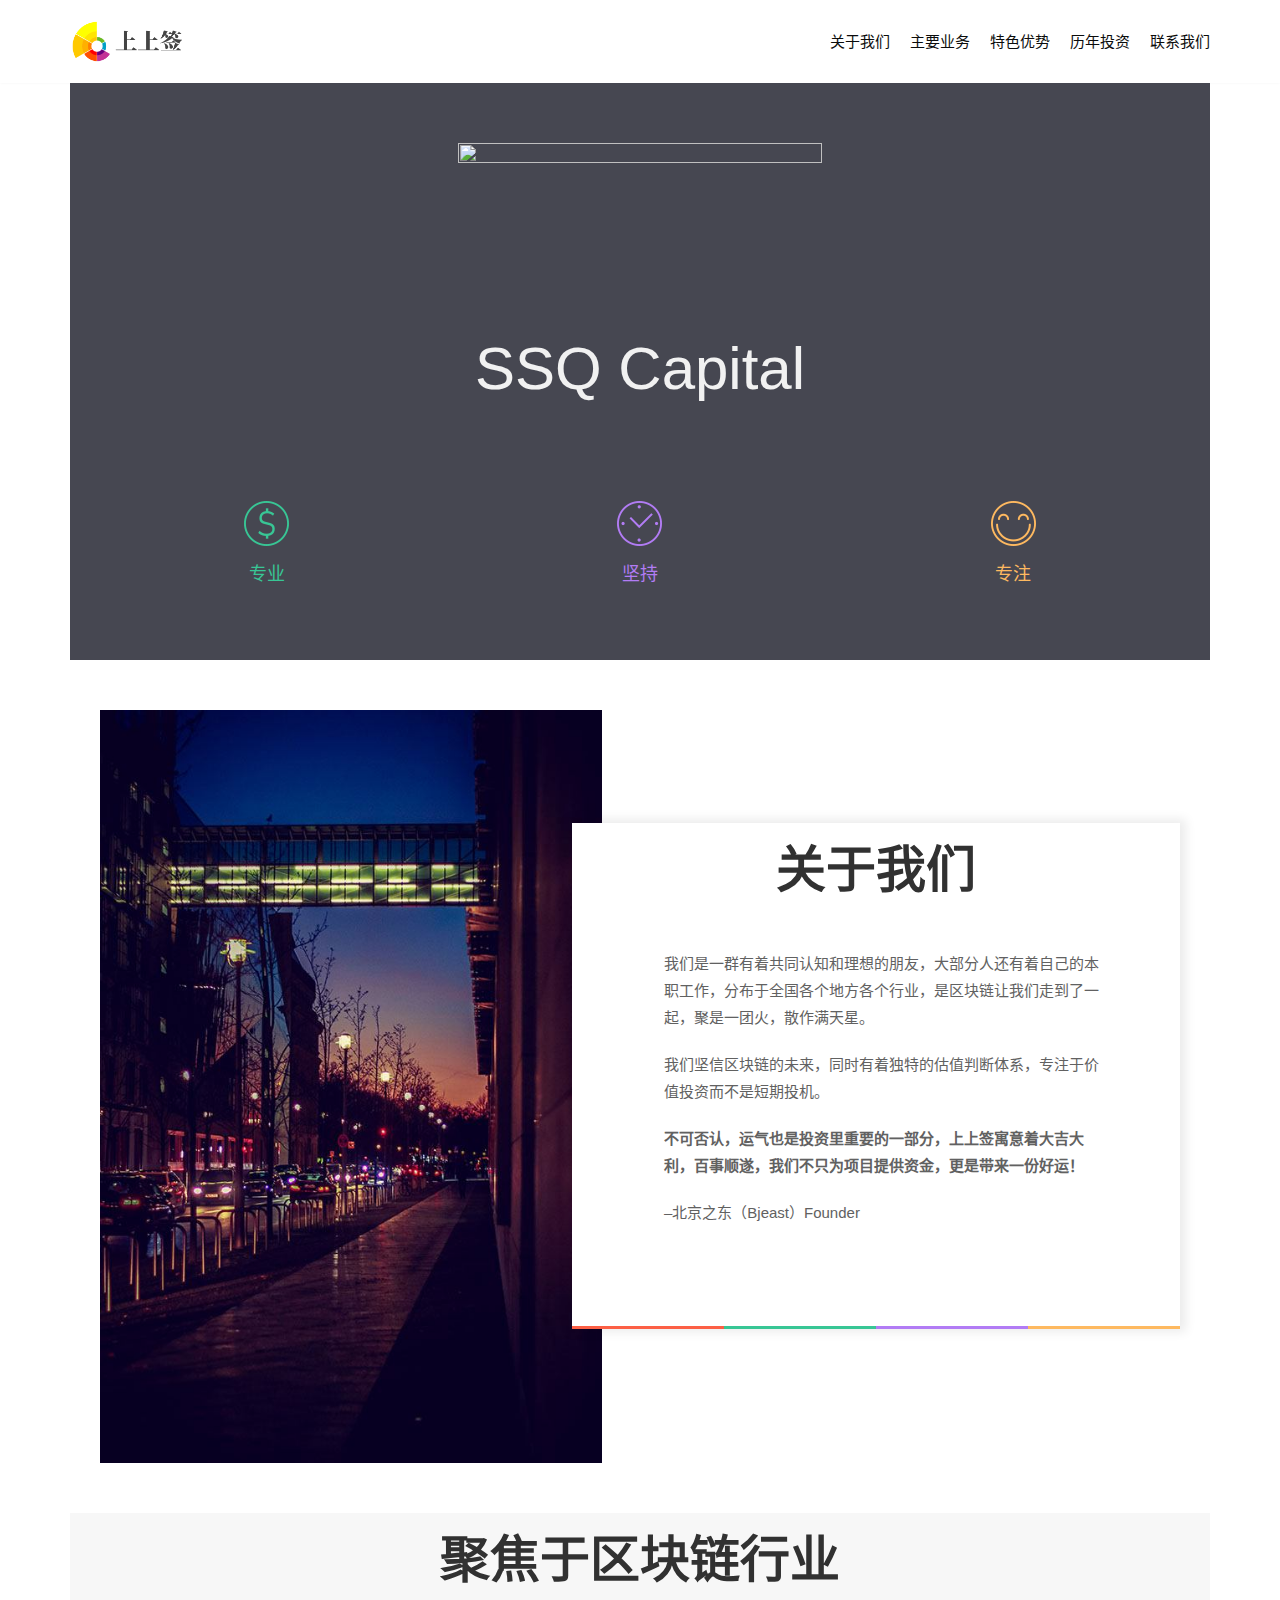
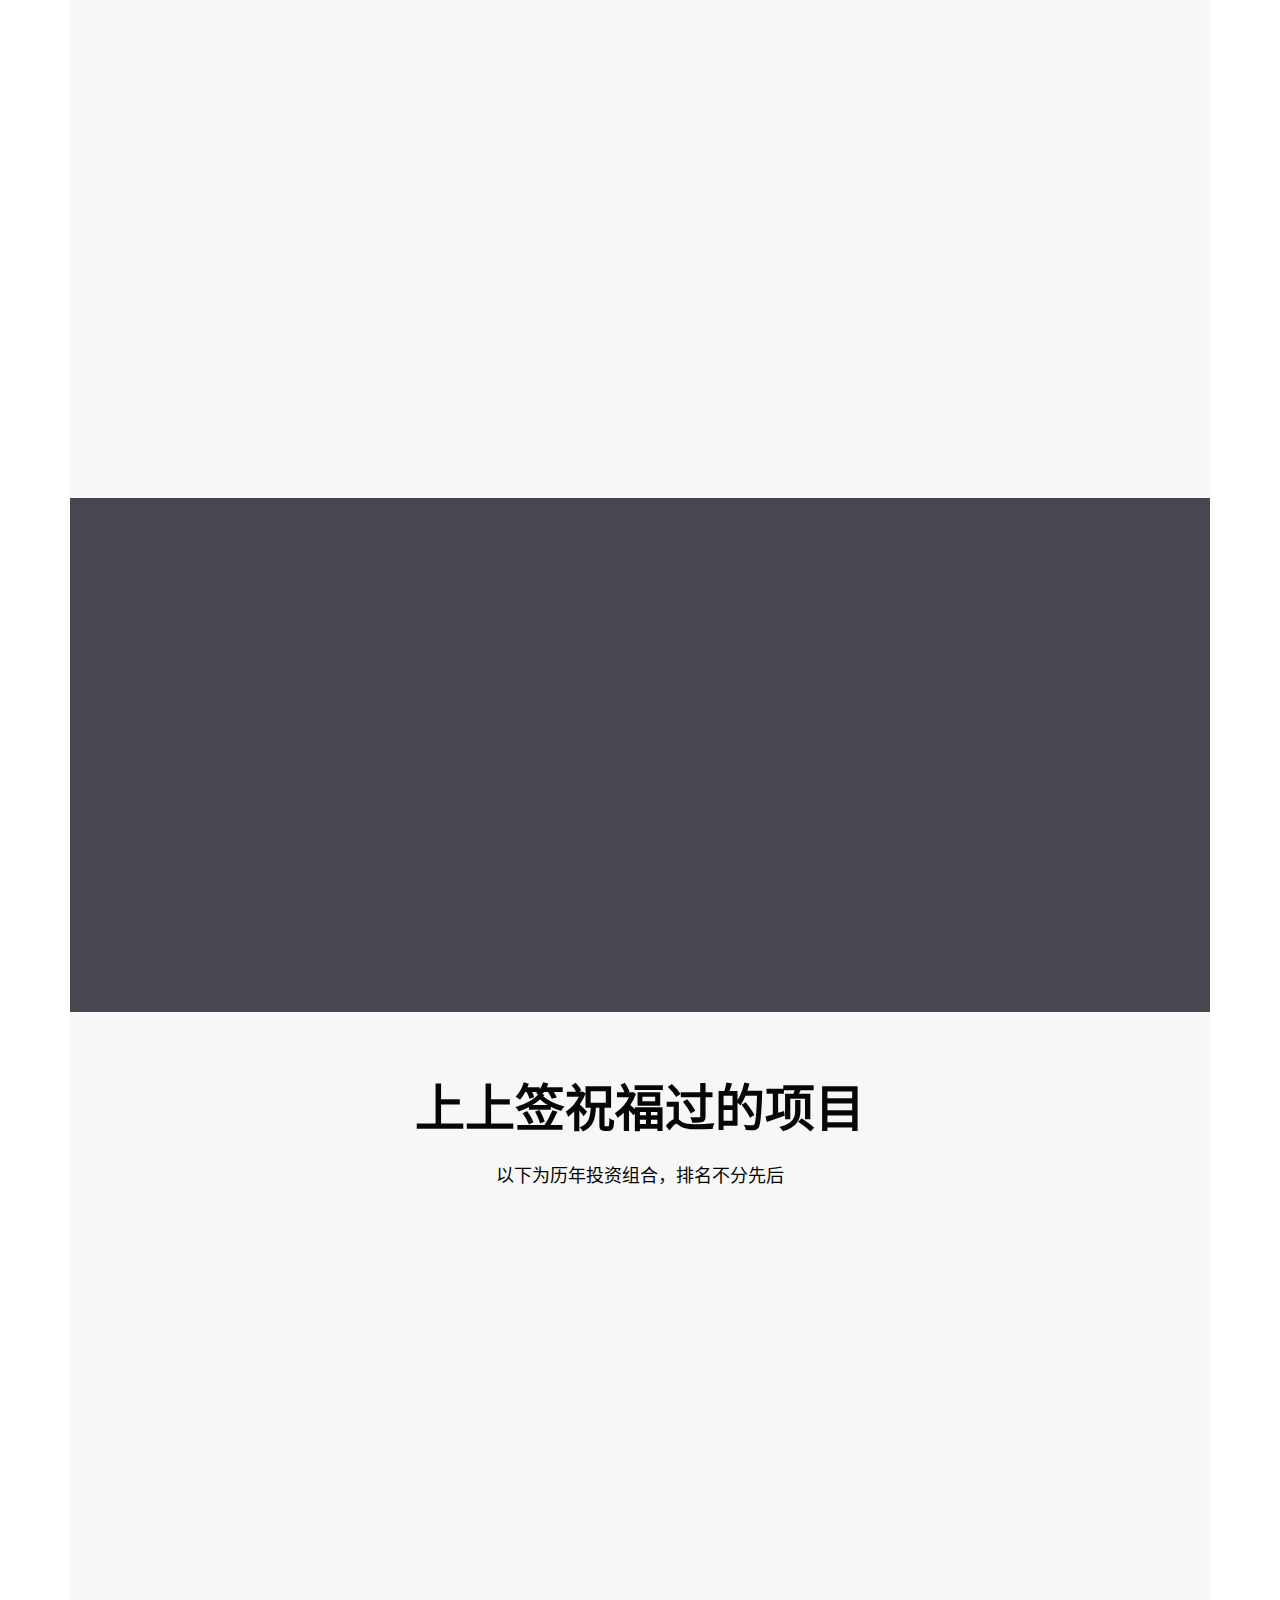
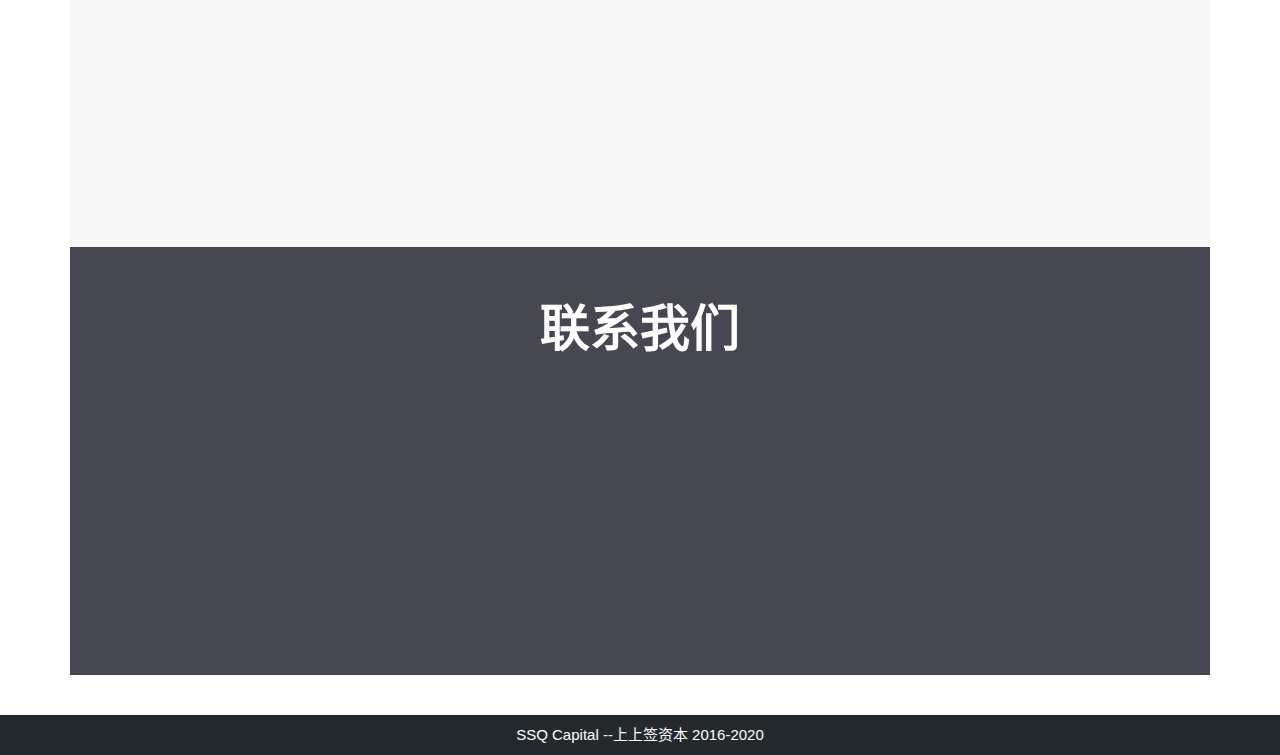
==== index.htm @ bb5033ed "Update index.htm" ====
<!DOCTYPE html>
<!-- saved from url=(0036)http://ssqcapital.000webhostapp.com/ -->
<html lang="zh-CN"><head><meta http-equiv="Content-Type" content="text/html; charset=UTF-8">
	
	<meta name="viewport" content="width=device-width, initial-scale=1, minimum-scale=1">
	<link rel="profile" href="http://gmpg.org/xfn/11">
		<title>上上签资本（SSQ Capital）</title>
<link rel="dns-prefetch" href="http://s.w.org/">
<link rel="alternate" type="application/rss+xml" title="上上签资本（SSQ Capital） » Feed" href="https://ssqcapital.000webhostapp.com/">
<link rel="alternate" type="application/rss+xml" title="上上签资本（SSQ Capital） » 评论Feed" href="https://ssqcapital.000webhostapp.com/?feed=comments-rss2">
		<script type="text/javascript">
			window._wpemojiSettings = {"baseUrl":"https:\/\/s.w.org\/images\/core\/emoji\/13.0.0\/72x72\/","ext":".png","svgUrl":"https:\/\/s.w.org\/images\/core\/emoji\/13.0.0\/svg\/","svgExt":".svg","source":{"concatemoji":"http:\/\/ssqcapital.000webhostapp.com\/wp-includes\/js\/wp-emoji-release.min.js?ver=5.5.3"}};
			!function(e,a,t){var r,n,o,i,p=a.createElement("canvas"),s=p.getContext&&p.getContext("2d");function c(e,t){var a=String.fromCharCode;s.clearRect(0,0,p.width,p.height),s.fillText(a.apply(this,e),0,0);var r=p.toDataURL();return s.clearRect(0,0,p.width,p.height),s.fillText(a.apply(this,t),0,0),r===p.toDataURL()}function l(e){if(!s||!s.fillText)return!1;switch(s.textBaseline="top",s.font="600 32px Arial",e){case"flag":return!c([127987,65039,8205,9895,65039],[127987,65039,8203,9895,65039])&&(!c([55356,56826,55356,56819],[55356,56826,8203,55356,56819])&&!c([55356,57332,56128,56423,56128,56418,56128,56421,56128,56430,56128,56423,56128,56447],[55356,57332,8203,56128,56423,8203,56128,56418,8203,56128,56421,8203,56128,56430,8203,56128,56423,8203,56128,56447]));case"emoji":return!c([55357,56424,8205,55356,57212],[55357,56424,8203,55356,57212])}return!1}function d(e){var t=a.createElement("script");t.src=e,t.defer=t.type="text/javascript",a.getElementsByTagName("head")[0].appendChild(t)}for(i=Array("flag","emoji"),t.supports={everything:!0,everythingExceptFlag:!0},o=0;o<i.length;o++)t.supports[i[o]]=l(i[o]),t.supports.everything=t.supports.everything&&t.supports[i[o]],"flag"!==i[o]&&(t.supports.everythingExceptFlag=t.supports.everythingExceptFlag&&t.supports[i[o]]);t.supports.everythingExceptFlag=t.supports.everythingExceptFlag&&!t.supports.flag,t.DOMReady=!1,t.readyCallback=function(){t.DOMReady=!0},t.supports.everything||(n=function(){t.readyCallback()},a.addEventListener?(a.addEventListener("DOMContentLoaded",n,!1),e.addEventListener("load",n,!1)):(e.attachEvent("onload",n),a.attachEvent("onreadystatechange",function(){"complete"===a.readyState&&t.readyCallback()})),(r=t.source||{}).concatemoji?d(r.concatemoji):r.wpemoji&&r.twemoji&&(d(r.twemoji),d(r.wpemoji)))}(window,document,window._wpemojiSettings);
		</script><script src="./index_files/wp-emoji-release.min.js" type="text/javascript" defer=""></script>
		<style type="text/css">
img.wp-smiley,
img.emoji {
	display: inline !important;
	border: none !important;
	box-shadow: none !important;
	height: 1em !important;
	width: 1em !important;
	margin: 0 .07em !important;
	vertical-align: -0.1em !important;
	background: none !important;
	padding: 0 !important;
}
</style>
	<link rel="stylesheet" id="wp-block-library-css" href="./index_files/style.min.css" type="text/css" media="all">
<link rel="stylesheet" id="neve-style-css" href="./index_files/style.min(1).css" type="text/css" media="all">
<style id="neve-style-inline-css" type="text/css">
.header-menu-sidebar-inner li.menu-item-nav-search { display: none; }
 .container{ max-width: 748px; } a{ color: #0366d6; } .nv-loader{ border-color: #0366d6; } a:hover, a:focus{ color: #005bf7; } .has-neve-link-hover-color-color{ color: #005bf7!important; } .has-neve-link-color-color{ color: #0366d6!important; } .has-neve-text-color-color{ color: #404248!important; } .has-neve-button-color-color{ color: #0366d6!important; } .has-neve-link-color-background-color{ background-color: #0366d6!important; } .has-neve-link-hover-color-background-color{ background-color: #005bf7!important; } .has-neve-button-color-background-color{ background-color: #0366d6!important; } .has-neve-text-color-background-color{ background-color: #404248!important; } .single-post-container .alignfull > [class*="__inner-container"], .single-post-container .alignwide > [class*="__inner-container"]{ max-width:718px } .button.button-primary, button, input[type=button], .btn, input[type="submit"], /* Buttons in navigation */ ul[id^="nv-primary-navigation"] li.button.button-primary > a, .menu li.button.button-primary > a, .wp-block-button.is-style-primary .wp-block-button__link{ background-color: #0366d6;color: #ffffff;border-radius:3px;border:none;border-width:1px 1px 1px 1px; } .button.button-primary:hover, .nv-tags-list a:hover, ul[id^="nv-primary-navigation"] li.button.button-primary > a:hover, .menu li.button.button-primary > a:hover, .wp-block-button.is-style-primary .wp-block-button__link:hover { background-color: #0366d6;color: #ffffff; } .button.button-secondary, #comments input[type="submit"], #comments input[type=submit], .cart-off-canvas .button.nv-close-cart-sidebar, .wp-block-button.is-style-secondary .wp-block-button__link{ color: #676767;border-radius:3px;border:1px solid;border-width:1px 1px 1px 1px; } .button.button-secondary:hover, #comments input[type="submit"]:hover, .cart-off-canvas .button.nv-close-cart-sidebar:hover, .wp-block-button.is-style-secondary .wp-block-button__link:hover{ color: #676767; } .nv-tags-list a:hover{ background-color: #0366d6; } .nv-tags-list a{ color: #0366d6;border-color: #0366d6; } body, .site-title{ font-size: 16px; } h1, .single h1.entry-title{ font-size: 1.5em; line-height: 1.4em; letter-spacing: 0px; font-weight: 600; text-transform: none; } h2{ font-size: 1.3em; line-height: 1.4em; letter-spacing: 0px; font-weight: 600; text-transform: none; } h3{ font-size: 1.1em; line-height: 1.4em; letter-spacing: 0px; font-weight: 600; text-transform: none; } h4{ font-size: 1em; line-height: 1.4em; letter-spacing: 0px; font-weight: 600; text-transform: none; } h5{ font-size: 0.75em; line-height: 1.4em; letter-spacing: 0px; font-weight: 600; text-transform: none; } h6{ font-size: 0.75em; line-height: 1.4em; letter-spacing: 0px; font-weight: 600; text-transform: none; } .header-main-inner,.header-main-inner a:not(.button),.header-main-inner .navbar-toggle{ color: #0b0b0b; } .header-main-inner .nv-icon svg,.header-main-inner .nv-contact-list svg{ fill: #0b0b0b; } .header-main-inner .icon-bar{ background-color: #0b0b0b; } .hfg_header .header-main-inner .nav-ul .sub-menu{ background-color: #ffffff; } .hfg_header .header-main-inner{ background-color: #ffffff; } .header-menu-sidebar .header-menu-sidebar-bg,.header-menu-sidebar .header-menu-sidebar-bg a:not(.button),.header-menu-sidebar .header-menu-sidebar-bg .navbar-toggle{ color: #404248; } .header-menu-sidebar .header-menu-sidebar-bg .nv-icon svg,.header-menu-sidebar .header-menu-sidebar-bg .nv-contact-list svg{ fill: #404248; } .header-menu-sidebar .header-menu-sidebar-bg .icon-bar{ background-color: #404248; } .hfg_header .header-menu-sidebar .header-menu-sidebar-bg .nav-ul .sub-menu{ background-color: #ffffff; } .hfg_header .header-menu-sidebar .header-menu-sidebar-bg{ background-color: #ffffff; } .header-menu-sidebar{ width: 360px; } .builder-item--logo .site-logo img{ max-width: 120px; } .builder-item--logo .site-logo .brand .nv-title-tagline-wrap{ color: #0b0b0b; } .builder-item--logo .site-logo{ padding:10px 0px 10px 0px; } .builder-item--logo{ margin:0px 0px 0px 0px; } .builder-item--nav-icon .navbar-toggle, .header-menu-sidebar .close-sidebar-panel .navbar-toggle{ border-radius:3px;border:1px solid;border-width:1px; } .builder-item--nav-icon .navbar-toggle{ padding:10px 15px 10px 15px; } .builder-item--nav-icon{ margin:0px 0px 0px 0px; } .builder-item--primary-menu .nav-menu-primary > .nav-ul li:not(.woocommerce-mini-cart-item) > a,.builder-item--primary-menu .nav-menu-primary > .nav-ul .has-caret > a,.builder-item--primary-menu .nav-menu-primary > .nav-ul .neve-mm-heading span,.builder-item--primary-menu .nav-menu-primary > .nav-ul .has-caret{ color: #404248; } .builder-item--primary-menu .nav-menu-primary > .nav-ul li:not(.woocommerce-mini-cart-item) > a:after,.builder-item--primary-menu .nav-menu-primary > .nav-ul li > .has-caret > a:after{ background-color: #0366d6; } .builder-item--primary-menu .nav-menu-primary > .nav-ul li:not(.woocommerce-mini-cart-item):hover > a,.builder-item--primary-menu .nav-menu-primary > .nav-ul li:hover > .has-caret > a,.builder-item--primary-menu .nav-menu-primary > .nav-ul li:hover > .has-caret{ color: #0366d6; } .builder-item--primary-menu .nav-menu-primary > .nav-ul li:hover > .has-caret svg{ fill: #0366d6; } .builder-item--primary-menu .nav-menu-primary > .nav-ul li.current-menu-item > a,.builder-item--primary-menu .nav-menu-primary > .nav-ul li.current_page_item > a,.builder-item--primary-menu .nav-menu-primary > .nav-ul li.current_page_item > .has-caret > a{ color: #0b0c0c; } .builder-item--primary-menu .nav-menu-primary > .nav-ul li.current-menu-item > .has-caret svg{ fill: #0b0c0c; } .builder-item--primary-menu .nav-ul > li:not(:last-of-type){ margin-right:20px; } .builder-item--primary-menu .style-full-height .nav-ul li:not(.menu-item-nav-search):not(.menu-item-nav-cart):hover > a:after{ width: calc(100% + 20px); } .builder-item--primary-menu .nav-ul li a, .builder-item--primary-menu .neve-mm-heading span{ min-height: 25px; } .builder-item--primary-menu{ font-size: 1em; line-height: 1.6em; letter-spacing: 0px; font-weight: 500; text-transform: none; padding:0px 0px 0px 0px;margin:0px 0px 0px 0px; } .builder-item--primary-menu svg{ width: 1em;height: 1em; } .footer-bottom-inner{ background-color: #24292e; } .footer-bottom-inner,.footer-bottom-inner a:not(.button),.footer-bottom-inner .navbar-toggle{ color: #ffffff; } .footer-bottom-inner .nv-icon svg,.footer-bottom-inner .nv-contact-list svg{ fill: #ffffff; } .footer-bottom-inner .icon-bar{ background-color: #ffffff; } .footer-bottom-inner .nav-ul .sub-menu{ background-color: #24292e; } .builder-item--footer_copyright{ font-size: 1em; line-height: 1.6em; letter-spacing: 0px; font-weight: 500; text-transform: none; padding:0px 0px 0px 0px;margin:0px 0px 0px 0px; } .builder-item--footer_copyright svg{ width: 1em;height: 1em; } @media(min-width: 576px){ .container{ max-width: 992px; } .single-post-container .alignfull > [class*="__inner-container"], .single-post-container .alignwide > [class*="__inner-container"]{ max-width:962px } body, .site-title{ font-size: 16px; } h1, .single h1.entry-title{ font-size: 1.5em; line-height: 1.4em; letter-spacing: 0px; } h2{ font-size: 1.3em; line-height: 1.4em; letter-spacing: 0px; } h3{ font-size: 1.1em; line-height: 1.4em; letter-spacing: 0px; } h4{ font-size: 1em; line-height: 1.4em; letter-spacing: 0px; } h5{ font-size: 0.75em; line-height: 1.4em; letter-spacing: 0px; } h6{ font-size: 0.75em; line-height: 1.4em; letter-spacing: 0px; } .header-menu-sidebar{ width: 360px; } .builder-item--logo .site-logo img{ max-width: 120px; } .builder-item--logo .site-logo{ padding:10px 0px 10px 0px; } .builder-item--logo{ margin:0px 0px 0px 0px; } .builder-item--nav-icon .navbar-toggle{ padding:10px 15px 10px 15px; } .builder-item--nav-icon{ margin:0px 0px 0px 0px; } .builder-item--primary-menu .nav-ul > li:not(:last-of-type){ margin-right:20px; } .builder-item--primary-menu .style-full-height .nav-ul li:not(.menu-item-nav-search):not(.menu-item-nav-cart):hover > a:after{ width: calc(100% + 20px); } .builder-item--primary-menu .nav-ul li a, .builder-item--primary-menu .neve-mm-heading span{ min-height: 25px; } .builder-item--primary-menu{ font-size: 1em; line-height: 1.6em; letter-spacing: 0px; padding:0px 0px 0px 0px;margin:0px 0px 0px 0px; } .builder-item--primary-menu svg{ width: 1em;height: 1em; } .builder-item--footer_copyright{ font-size: 1em; line-height: 1.6em; letter-spacing: 0px; padding:0px 0px 0px 0px;margin:0px 0px 0px 0px; } .builder-item--footer_copyright svg{ width: 1em;height: 1em; } }@media(min-width: 960px){ .container{ max-width: 1170px; } .neve-main > .archive-container .nv-index-posts.col{ max-width: 75%; } .neve-main > .archive-container .nv-sidebar-wrap{ max-width: 25%; } .neve-main > .single-post-container .nv-single-post-wrap.col{ max-width: 70%; } .single-post-container .alignfull > [class*="__inner-container"], .single-post-container .alignwide > [class*="__inner-container"]{ max-width:789px } .container-fluid.single-post-container .alignfull > [class*="__inner-container"], .container-fluid.single-post-container .alignwide > [class*="__inner-container"]{ max-width:calc(70% + 15px) } .neve-main > .single-post-container .nv-sidebar-wrap{ max-width: 30%; } body, .site-title{ font-size: 15px; } h1, .single h1.entry-title{ font-size: 2em; line-height: 1.4em; letter-spacing: 0px; } h2{ font-size: 1.75em; line-height: 1.4em; letter-spacing: 0px; } h3{ font-size: 1.5em; line-height: 1.4em; letter-spacing: 0px; } h4{ font-size: 1.25em; line-height: 1.4em; letter-spacing: 0px; } h5{ font-size: 1em; line-height: 1.4em; letter-spacing: 0px; } h6{ font-size: 1em; line-height: 1.4em; letter-spacing: 0px; } .header-menu-sidebar{ width: 360px; } .builder-item--logo .site-logo img{ max-width: 120px; } .builder-item--logo .site-logo{ padding:10px 0px 10px 0px; } .builder-item--logo{ margin:0px 0px 0px 0px; } .builder-item--nav-icon .navbar-toggle{ padding:10px 15px 10px 15px; } .builder-item--nav-icon{ margin:0px 0px 0px 0px; } .builder-item--primary-menu .nav-ul > li:not(:last-of-type){ margin-right:20px; } .builder-item--primary-menu .style-full-height .nav-ul li:not(.menu-item-nav-search):not(.menu-item-nav-cart) > a:after{ left:-10px;right:-10px } .builder-item--primary-menu .style-full-height .nav-ul li:not(.menu-item-nav-search):not(.menu-item-nav-cart):hover > a:after{ width: calc(100% + 20px); } .builder-item--primary-menu .nav-ul li a, .builder-item--primary-menu .neve-mm-heading span{ min-height: 25px; } .builder-item--primary-menu{ font-size: 1em; line-height: 1.6em; letter-spacing: 0px; padding:0px 0px 0px 0px;margin:0px 0px 0px 0px; } .builder-item--primary-menu svg{ width: 1em;height: 1em; } .builder-item--footer_copyright{ font-size: 1em; line-height: 1.6em; letter-spacing: 0px; padding:0px 0px 0px 0px;margin:0px 0px 0px 0px; } .builder-item--footer_copyright svg{ width: 1em;height: 1em; } }.nv-content-wrap .elementor a:not(.button):not(.wp-block-file__button){ text-decoration: none; }
 #content.neve-main .container .alignfull > [class*="__inner-container"],#content.neve-main .alignwide > [class*="__inner-container"]{ max-width: 718px; } @media(min-width: 576px){ #content.neve-main .container .alignfull > [class*="__inner-container"],#content.neve-main .alignwide > [class*="__inner-container"]{ max-width: 962px; } } @media(min-width: 960px) { #content.neve-main .container .alignfull > [class*="__inner-container"],#content.neve-main .container .alignwide > [class*="__inner-container"]{ max-width: 1140px; } #content.neve-main > .container > .row > .col{ max-width: 100%; } #content.neve-main > .container > .row > .nv-sidebar-wrap, #content.neve-main > .container > .row > .nv-sidebar-wrap.shop-sidebar { max-width: 0%; } } 
</style>
<link rel="stylesheet" id="elementor-icons-css" href="./index_files/elementor-icons.min.css" type="text/css" media="all">
<link rel="stylesheet" id="elementor-animations-css" href="./index_files/animations.min.css" type="text/css" media="all">
<link rel="stylesheet" id="elementor-frontend-legacy-css" href="./index_files/frontend-legacy.min.css" type="text/css" media="all">
<link rel="stylesheet" id="elementor-frontend-css" href="./index_files/frontend.min.css" type="text/css" media="all">
<link rel="stylesheet" id="elementor-post-659-css" href="./index_files/post-659.css" type="text/css" media="all">
<link rel="stylesheet" id="elementor-pro-css" href="./index_files/frontend.min(1).css" type="text/css" media="all">
<link rel="stylesheet" id="font-awesome-5-all-css" href="./index_files/all.min.css" type="text/css" media="all">
<link rel="stylesheet" id="font-awesome-4-shim-css" href="./index_files/v4-shims.min.css" type="text/css" media="all">
<link rel="stylesheet" id="elementor-global-css" href="./index_files/global.css" type="text/css" media="all">
<link rel="stylesheet" id="elementor-post-679-css" href="./index_files/post-679.css" type="text/css" media="all">
<link rel="stylesheet" id="google-fonts-1-css" href="./index_files/css" type="text/css" media="all">
<link rel="stylesheet" id="elementor-icons-shared-0-css" href="./index_files/fontawesome.min.css" type="text/css" media="all">
<link rel="stylesheet" id="elementor-icons-fa-solid-css" href="./index_files/solid.min.css" type="text/css" media="all">
<script type="text/javascript" src="./index_files/v4-shims.min.js" id="font-awesome-4-shim-js"></script>
<link rel="https://api.w.org/" href="https://ssqcapital.000webhostapp.com/index.php?rest_route=/"><link rel="alternate" type="application/json" href="https://ssqcapital.000webhostapp.com/index.php?rest_route=/wp/v2/pages/679"><link rel="EditURI" type="application/rsd+xml" title="RSD" href="https://ssqcapital.000webhostapp.com/xmlrpc.php?rsd">
<link rel="wlwmanifest" type="application/wlwmanifest+xml" href="http://ssqcapital.000webhostapp.com/wp-includes/wlwmanifest.xml"> 
<meta name="generator" content="WordPress 5.5.3">
<link rel="canonical" href="https://ssqcapital.000webhostapp.com/">
<link rel="shortlink" href="https://ssqcapital.000webhostapp.com/">
<link rel="alternate" type="application/json+oembed" href="https://ssqcapital.000webhostapp.com/index.php?rest_route=%2Foembed%2F1.0%2Fembed&amp;url=https%3A%2F%2Fssqcapital.000webhostapp.com%2F">
<link rel="alternate" type="text/xml+oembed" href="https://ssqcapital.000webhostapp.com/index.php?rest_route=%2Foembed%2F1.0%2Fembed&amp;url=https%3A%2F%2Fssqcapital.000webhostapp.com%2F&amp;format=xml">
<!-- Enter your scripts here --><style type="text/css">.recentcomments a{display:inline !important;padding:0 !important;margin:0 !important;}</style></head>

<body class="home page-template-default page page-id-679 wp-custom-logo nv-sidebar-full-width menu_sidebar_slide_left elementor-default elementor-kit-659 elementor-page elementor-page-679" id="neve_body" data-elementor-device-mode="desktop">
<div class="wrapper">
		<header class="header" role="banner">
		<a class="neve-skip-link show-on-focus" href="http://ssq.io/#content" tabindex="0">
			跳至正文		</a>
		<div id="header-grid" class="hfg_header site-header">
	
<nav class="header--row header-main hide-on-mobile hide-on-tablet layout-full-contained nv-navbar header--row" data-row-id="main" data-show-on="desktop">

	<div class="header--row-inner header-main-inner">
		<div class="container">
			<div class="row row--wrapper" data-section="hfg_header_layout_main">
				<div class="builder-item hfg-item-first col-4 col-md-4 col-sm-4 desktop-left tablet-left mobile-left"><div class="item--inner builder-item--logo" data-section="title_tagline" data-item-id="logo">
	<div class="site-logo">
	<a class="brand" href="https://ssq.io/" title="上上签资本（SSQ Capital）" aria-label="上上签资本（SSQ Capital）"><img src="./index_files/uugai.com_1604562974427.png" alt=""></a></div>

	</div>

</div><div class="builder-item has-nav hfg-item-last col-8 col-md-8 col-sm-8 desktop-right tablet-left mobile-left"><div class="item--inner builder-item--primary-menu has_menu" data-section="header_menu_primary" data-item-id="primary-menu">
	<div class="nv-nav-wrap">
	<div role="navigation" class="style-plain nav-menu-primary" aria-label="主菜单">

		<ul id="nv-primary-navigation-main" class="primary-menu-ul nav-ul"><li id="menu-item-606" class="menu-item menu-item-type-custom menu-item-object-custom current-menu-item menu-item-606"><a href="https://ssq.io/#about" aria-current="page">关于我们</a></li>
<li id="menu-item-607" class="menu-item menu-item-type-custom menu-item-object-custom current-menu-item menu-item-607"><a href="https://ssq.io/#focus" aria-current="page">主要业务</a></li>
<li id="menu-item-737" class="menu-item menu-item-type-custom menu-item-object-custom current-menu-item menu-item-737"><a href="https://ssq.io/#features" aria-current="page">特色优势</a></li>
<li id="menu-item-611" class="menu-item menu-item-type-custom menu-item-object-custom current-menu-item menu-item-611"><a href="https://ssq.io/#testimonial" aria-current="page">历年投资</a></li>
<li id="menu-item-612" class="menu-item menu-item-type-custom menu-item-object-custom current-menu-item menu-item-612"><a href="https://ssq.io/#contact" aria-current="page">联系我们</a></li>
</ul>	</div>
</div>

	</div>

</div>							</div>
		</div>
	</div>
</nav>


<nav class="header--row header-main hide-on-desktop layout-full-contained nv-navbar header--row" data-row-id="main" data-show-on="mobile">

	<div class="header--row-inner header-main-inner">
		<div class="container">
			<div class="row row--wrapper" data-section="hfg_header_layout_main">
				<div class="builder-item hfg-item-first col-8 col-md-8 col-sm-8 desktop-left tablet-left mobile-left"><div class="item--inner builder-item--logo" data-section="title_tagline" data-item-id="logo">
	<div class="site-logo">
	<a class="brand" href="https://ssq.io/" title="上上签资本（SSQ Capital）" aria-label="上上签资本（SSQ Capital）"><img src="./index_files/uugai.com_1604562974427.png" alt=""></a></div>

	</div>

</div><div class="builder-item hfg-item-last col-4 col-md-4 col-sm-4 desktop-right tablet-right mobile-right"><div class="item--inner builder-item--nav-icon" data-section="header_menu_icon" data-item-id="nav-icon">
	<div class="menu-mobile-toggle item-button navbar-toggle-wrapper">
	<button class="navbar-toggle" aria-label="
			导航菜单			">
				<div class="bars">
			<span class="icon-bar"></span>
			<span class="icon-bar"></span>
			<span class="icon-bar"></span>
		</div>
		<span class="screen-reader-text">切换导航</span>
	</button>
</div> <!--.navbar-toggle-wrapper-->


	</div>

</div>							</div>
		</div>
	</div>
</nav>

<div id="header-menu-sidebar" class="header-menu-sidebar menu-sidebar-panel slide_left">
	<div id="header-menu-sidebar-bg" class="header-menu-sidebar-bg">
		<div class="close-sidebar-panel navbar-toggle-wrapper">
			<button class="navbar-toggle active" aria-label="
				导航菜单				">
				<div class="bars">
					<span class="icon-bar"></span>
					<span class="icon-bar"></span>
					<span class="icon-bar"></span>
				</div>
				<span class="screen-reader-text">
				切换导航					</span>
			</button>
		</div>
		<div id="header-menu-sidebar-inner" class="header-menu-sidebar-inner ">
			<div class="builder-item has-nav hfg-item-last hfg-item-first col-12 col-md-12 col-sm-12 desktop-right tablet-left mobile-left"><div class="item--inner builder-item--primary-menu has_menu" data-section="header_menu_primary" data-item-id="primary-menu">
	<div class="nv-nav-wrap">
	<div role="navigation" class="style-plain nav-menu-primary" aria-label="主菜单">

		<ul id="nv-primary-navigation-sidebar" class="primary-menu-ul nav-ul"><li class="menu-item menu-item-type-custom menu-item-object-custom current-menu-item menu-item-606"><a href="https://ssq.io/#about" aria-current="page">关于我们</a></li>
<li class="menu-item menu-item-type-custom menu-item-object-custom current-menu-item menu-item-607"><a href="https://ssq.io/#focus" aria-current="page">主要业务</a></li>
<li class="menu-item menu-item-type-custom menu-item-object-custom current-menu-item menu-item-737"><a href="https://ssq.io/#features" aria-current="page">特色优势</a></li>
<li class="menu-item menu-item-type-custom menu-item-object-custom current-menu-item menu-item-611"><a href="https://ssq.io/#testimonial" aria-current="page">历年投资</a></li>
<li class="menu-item menu-item-type-custom menu-item-object-custom current-menu-item menu-item-612"><a href="https://ssq.io/#contact" aria-current="page">联系我们</a></li>
</ul>	</div>
</div>

	</div>

</div>		</div>
	</div>
</div>
<div class="header-menu-sidebar-overlay"></div>

</div>
	</header>
		
	<main id="content" class="neve-main" role="main">

<div class="container single-page-container">
	<div class="row">
				<div class="nv-single-page-wrap col">
			<div class="nv-content-wrap entry-content">		<div data-elementor-type="wp-page" data-elementor-id="679" class="elementor elementor-679" data-elementor-settings="[]">
						<div class="elementor-inner">
							<div class="elementor-section-wrap">
							<section class="elementor-section elementor-top-section elementor-element elementor-element-29c48d8b elementor-section-boxed elementor-section-height-default elementor-section-height-default" data-id="29c48d8b" data-element_type="section" data-settings="{&quot;background_background&quot;:&quot;classic&quot;}">
							<div class="elementor-background-overlay"></div>
							<div class="elementor-container elementor-column-gap-default">
							<div class="elementor-row">
					<div class="elementor-column elementor-col-100 elementor-top-column elementor-element elementor-element-1086f309" data-id="1086f309" data-element_type="column">
			<div class="elementor-column-wrap elementor-element-populated">
							<div class="elementor-widget-wrap">
						<div class="elementor-element elementor-element-7b916ee elementor-widget elementor-widget-image" data-id="7b916ee" data-element_type="widget" data-widget_type="image.default">
				<div class="elementor-widget-container">
					<div class="elementor-image">
										<img width="708" height="180" src="./index_files/uugai.com_1604656052167.png" class="attachment-full size-full" alt="" loading="lazy" srcset="https://ssqcapital.000webhostapp.com/wp-content/uploads/2020/11/uugai.com_1604656052167.png 708w, https://ssqcapital.000webhostapp.com/wp-content/uploads/2020/11/uugai.com_1604656052167-300x76.png 300w" sizes="(max-width: 708px) 100vw, 708px">											</div>
				</div>
				</div>
				<div class="elementor-element elementor-element-802332a elementor-widget elementor-widget-heading" data-id="802332a" data-element_type="widget" data-widget_type="heading.default">
				<div class="elementor-widget-container">
			<h1 class="elementor-heading-title elementor-size-default">SSQ Capital</h1>		</div>
				</div>
				<section class="elementor-section elementor-inner-section elementor-element elementor-element-3eb664bb elementor-section-boxed elementor-section-height-default elementor-section-height-default" data-id="3eb664bb" data-element_type="section">
						<div class="elementor-container elementor-column-gap-no">
							<div class="elementor-row">
					<div class="elementor-column elementor-col-33 elementor-inner-column elementor-element elementor-element-22a463f9" data-id="22a463f9" data-element_type="column">
			<div class="elementor-column-wrap elementor-element-populated">
							<div class="elementor-widget-wrap">
						<div class="elementor-element elementor-element-2f406953 elementor-position-top elementor-vertical-align-top elementor-widget elementor-widget-image-box" data-id="2f406953" data-element_type="widget" data-widget_type="image-box.default">
				<div class="elementor-widget-container">
			<div class="elementor-image-box-wrapper"><figure class="elementor-image-box-img"><img width="45" height="45" src="./index_files/neve-dollar-1.png" class="attachment-full size-full" alt="" loading="lazy"></figure><div class="elementor-image-box-content"><h1 class="elementor-image-box-title">专业</h1></div></div>		</div>
				</div>
						</div>
					</div>
		</div>
				<div class="elementor-column elementor-col-33 elementor-inner-column elementor-element elementor-element-3b27f200" data-id="3b27f200" data-element_type="column">
			<div class="elementor-column-wrap elementor-element-populated">
							<div class="elementor-widget-wrap">
						<div class="elementor-element elementor-element-197f71ab elementor-position-top elementor-vertical-align-top elementor-widget elementor-widget-image-box" data-id="197f71ab" data-element_type="widget" data-widget_type="image-box.default">
				<div class="elementor-widget-container">
			<div class="elementor-image-box-wrapper"><figure class="elementor-image-box-img"><img width="45" height="45" src="./index_files/neve-clock-1.png" class="attachment-full size-full" alt="" loading="lazy"></figure><div class="elementor-image-box-content"><h3 class="elementor-image-box-title">坚持</h3></div></div>		</div>
				</div>
						</div>
					</div>
		</div>
				<div class="elementor-column elementor-col-33 elementor-inner-column elementor-element elementor-element-59257034" data-id="59257034" data-element_type="column">
			<div class="elementor-column-wrap elementor-element-populated">
							<div class="elementor-widget-wrap">
						<div class="elementor-element elementor-element-4450ff3d elementor-position-top elementor-vertical-align-top elementor-widget elementor-widget-image-box" data-id="4450ff3d" data-element_type="widget" data-widget_type="image-box.default">
				<div class="elementor-widget-container">
			<div class="elementor-image-box-wrapper"><figure class="elementor-image-box-img"><img width="45" height="45" src="./index_files/neve-smile-1.png" class="attachment-full size-full" alt="" loading="lazy"></figure><div class="elementor-image-box-content"><h3 class="elementor-image-box-title">专注</h3></div></div>		</div>
				</div>
						</div>
					</div>
		</div>
								</div>
					</div>
		</section>
						</div>
					</div>
		</div>
								</div>
					</div>
		</section>
				<section class="elementor-section elementor-top-section elementor-element elementor-element-47d2e380 elementor-section-boxed elementor-section-height-default elementor-section-height-default" data-id="47d2e380" data-element_type="section" data-settings="{&quot;background_background&quot;:&quot;classic&quot;}">
						<div class="elementor-container elementor-column-gap-no">
							<div class="elementor-row">
					<div class="elementor-column elementor-col-50 elementor-top-column elementor-element elementor-element-5f28d7ed" data-id="5f28d7ed" data-element_type="column">
			<div class="elementor-column-wrap elementor-element-populated">
							<div class="elementor-widget-wrap">
						<div class="elementor-element elementor-element-fb2ff19 elementor-hidden-tablet elementor-hidden-phone elementor-widget elementor-widget-image" data-id="fb2ff19" data-element_type="widget" data-widget_type="image.default">
				<div class="elementor-widget-container">
					<div class="elementor-image">
										<img width="600" height="900" src="./index_files/street-at-night.jpg" class="attachment-full size-full" alt="" loading="lazy">											</div>
				</div>
				</div>
						</div>
					</div>
		</div>
				<div class="elementor-column elementor-col-50 elementor-top-column elementor-element elementor-element-5f58af36 animated-slow elementor-invisible" data-id="5f58af36" data-element_type="column" data-settings="{&quot;animation&quot;:&quot;fadeInRight&quot;}">
			<div class="elementor-column-wrap elementor-element-populated">
							<div class="elementor-widget-wrap">
						<section class="elementor-section elementor-inner-section elementor-element elementor-element-6628ef2 elementor-section-boxed elementor-section-height-default elementor-section-height-default" data-id="6628ef2" data-element_type="section" data-settings="{&quot;background_background&quot;:&quot;classic&quot;}">
						<div class="elementor-container elementor-column-gap-default">
							<div class="elementor-row">
					<div class="elementor-column elementor-col-100 elementor-inner-column elementor-element elementor-element-61cd0c92" data-id="61cd0c92" data-element_type="column">
			<div class="elementor-column-wrap elementor-element-populated">
							<div class="elementor-widget-wrap">
						<div class="elementor-element elementor-element-5c4cf074 elementor-widget elementor-widget-menu-anchor" data-id="5c4cf074" data-element_type="widget" data-widget_type="menu-anchor.default">
				<div class="elementor-widget-container">
					<div id="about" class="elementor-menu-anchor"></div>
				</div>
				</div>
				<div class="elementor-element elementor-element-18b7e41d elementor-widget elementor-widget-heading" data-id="18b7e41d" data-element_type="widget" data-widget_type="heading.default">
				<div class="elementor-widget-container">
			<h2 class="elementor-heading-title elementor-size-default">关于我们</h2>		</div>
				</div>
				<div class="elementor-element elementor-element-42e3f24f elementor-widget elementor-widget-text-editor" data-id="42e3f24f" data-element_type="widget" data-widget_type="text-editor.default">
				<div class="elementor-widget-container">
					<div class="elementor-text-editor elementor-clearfix"><p>我们是一群有着共同认知和理想的朋友，大部分人还有着自己的本职工作，分布于全国各个地方各个行业，是区块链让我们走到了一起，聚是一团火，散作满天星。</p><p>我们坚信区块链的未来，同时有着独特的估值判断体系，专注于价值投资而不是短期投机。</p><p><strong>不可否认，运气也是投资里重要的一部分，上上签寓意着大吉大利，百事顺遂，我们不只为项目提供资金，更是带来一份好运！</strong></p><p>–北京之东（Bjeast）Founder</p></div>
				</div>
				</div>
				<div class="elementor-element elementor-element-2b1ae490 elementor-widget elementor-widget-spacer" data-id="2b1ae490" data-element_type="widget" data-widget_type="spacer.default">
				<div class="elementor-widget-container">
					<div class="elementor-spacer">
			<div class="elementor-spacer-inner"></div>
		</div>
				</div>
				</div>
						</div>
					</div>
		</div>
								</div>
					</div>
		</section>
				<section class="elementor-section elementor-inner-section elementor-element elementor-element-44b5b809 elementor-section-full_width elementor-section-height-default elementor-section-height-default" data-id="44b5b809" data-element_type="section">
						<div class="elementor-container elementor-column-gap-default">
							<div class="elementor-row">
					<div class="elementor-column elementor-col-25 elementor-inner-column elementor-element elementor-element-23e276db" data-id="23e276db" data-element_type="column">
			<div class="elementor-column-wrap elementor-element-populated">
							<div class="elementor-widget-wrap">
						<div class="elementor-element elementor-element-76f6f165 elementor-widget elementor-widget-spacer" data-id="76f6f165" data-element_type="widget" data-widget_type="spacer.default">
				<div class="elementor-widget-container">
					<div class="elementor-spacer">
			<div class="elementor-spacer-inner"></div>
		</div>
				</div>
				</div>
						</div>
					</div>
		</div>
				<div class="elementor-column elementor-col-25 elementor-inner-column elementor-element elementor-element-7733874b" data-id="7733874b" data-element_type="column">
			<div class="elementor-column-wrap elementor-element-populated">
							<div class="elementor-widget-wrap">
						<div class="elementor-element elementor-element-628188cd elementor-widget elementor-widget-spacer" data-id="628188cd" data-element_type="widget" data-widget_type="spacer.default">
				<div class="elementor-widget-container">
					<div class="elementor-spacer">
			<div class="elementor-spacer-inner"></div>
		</div>
				</div>
				</div>
						</div>
					</div>
		</div>
				<div class="elementor-column elementor-col-25 elementor-inner-column elementor-element elementor-element-44f36d2d" data-id="44f36d2d" data-element_type="column">
			<div class="elementor-column-wrap elementor-element-populated">
							<div class="elementor-widget-wrap">
						<div class="elementor-element elementor-element-e6f9e1b elementor-widget elementor-widget-spacer" data-id="e6f9e1b" data-element_type="widget" data-widget_type="spacer.default">
				<div class="elementor-widget-container">
					<div class="elementor-spacer">
			<div class="elementor-spacer-inner"></div>
		</div>
				</div>
				</div>
						</div>
					</div>
		</div>
				<div class="elementor-column elementor-col-25 elementor-inner-column elementor-element elementor-element-7fb7f27a" data-id="7fb7f27a" data-element_type="column">
			<div class="elementor-column-wrap elementor-element-populated">
							<div class="elementor-widget-wrap">
						<div class="elementor-element elementor-element-42ed664 elementor-widget elementor-widget-spacer" data-id="42ed664" data-element_type="widget" data-widget_type="spacer.default">
				<div class="elementor-widget-container">
					<div class="elementor-spacer">
			<div class="elementor-spacer-inner"></div>
		</div>
				</div>
				</div>
						</div>
					</div>
		</div>
								</div>
					</div>
		</section>
						</div>
					</div>
		</div>
								</div>
					</div>
		</section>
				<section class="elementor-section elementor-top-section elementor-element elementor-element-30f87bec elementor-section-boxed elementor-section-height-default elementor-section-height-default" data-id="30f87bec" data-element_type="section" data-settings="{&quot;background_background&quot;:&quot;classic&quot;}">
						<div class="elementor-container elementor-column-gap-default">
							<div class="elementor-row">
					<div class="elementor-column elementor-col-100 elementor-top-column elementor-element elementor-element-6e1c98e1" data-id="6e1c98e1" data-element_type="column">
			<div class="elementor-column-wrap elementor-element-populated">
							<div class="elementor-widget-wrap">
						<div class="elementor-element elementor-element-2dff9229 elementor-widget elementor-widget-menu-anchor" data-id="2dff9229" data-element_type="widget" data-widget_type="menu-anchor.default">
				<div class="elementor-widget-container">
					<div id="focus" class="elementor-menu-anchor"></div>
				</div>
				</div>
				<div class="elementor-element elementor-element-6c191070 elementor-widget elementor-widget-heading" data-id="6c191070" data-element_type="widget" data-widget_type="heading.default">
				<div class="elementor-widget-container">
			<h2 class="elementor-heading-title elementor-size-default">聚焦于区块链行业</h2>		</div>
				</div>
				<section class="elementor-section elementor-inner-section elementor-element elementor-element-55d7f8f4 elementor-section-boxed elementor-section-height-default elementor-section-height-default" data-id="55d7f8f4" data-element_type="section">
						<div class="elementor-container elementor-column-gap-no">
							<div class="elementor-row">
					<div class="elementor-column elementor-col-25 elementor-inner-column elementor-element elementor-element-6c6143b6" data-id="6c6143b6" data-element_type="column">
			<div class="elementor-column-wrap elementor-element-populated">
							<div class="elementor-widget-wrap">
						<div class="elementor-element elementor-element-6a792898 animated-slow elementor-position-top elementor-vertical-align-top elementor-invisible elementor-widget elementor-widget-image-box" data-id="6a792898" data-element_type="widget" data-settings="{&quot;_animation&quot;:&quot;fadeInLeft&quot;}" data-widget_type="image-box.default">
				<div class="elementor-widget-container">
			<div class="elementor-image-box-wrapper"><figure class="elementor-image-box-img"><img width="55" height="55" src="./index_files/neve-envelope-1.png" class="attachment-full size-full" alt="" loading="lazy"></figure><div class="elementor-image-box-content"><h5 class="elementor-image-box-title">项目投资</h5><p class="elementor-image-box-description">专注于区块链行业相关项目的投融资</p></div></div>		</div>
				</div>
						</div>
					</div>
		</div>
				<div class="elementor-column elementor-col-25 elementor-inner-column elementor-element elementor-element-488d6f7e" data-id="488d6f7e" data-element_type="column">
			<div class="elementor-column-wrap elementor-element-populated">
							<div class="elementor-widget-wrap">
						<div class="elementor-element elementor-element-39c2d2db animated-slow elementor-position-top elementor-vertical-align-top elementor-invisible elementor-widget elementor-widget-image-box" data-id="39c2d2db" data-element_type="widget" data-settings="{&quot;_animation&quot;:&quot;fadeInUp&quot;}" data-widget_type="image-box.default">
				<div class="elementor-widget-container">
			<div class="elementor-image-box-wrapper"><figure class="elementor-image-box-img"><img width="54" height="48" src="./index_files/neve-map-1.png" class="attachment-full size-full" alt="" loading="lazy"></figure><div class="elementor-image-box-content"><h5 class="elementor-image-box-title">社区建设</h5><p class="elementor-image-box-description">建设有凝聚力有影响力的高净值社区</p></div></div>		</div>
				</div>
						</div>
					</div>
		</div>
				<div class="elementor-column elementor-col-25 elementor-inner-column elementor-element elementor-element-61e0c4fd" data-id="61e0c4fd" data-element_type="column">
			<div class="elementor-column-wrap elementor-element-populated">
							<div class="elementor-widget-wrap">
						<div class="elementor-element elementor-element-66f2bccf animated-slow elementor-position-top elementor-vertical-align-top elementor-invisible elementor-widget elementor-widget-image-box" data-id="66f2bccf" data-element_type="widget" data-settings="{&quot;_animation&quot;:&quot;fadeInDown&quot;}" data-widget_type="image-box.default">
				<div class="elementor-widget-container">
			<div class="elementor-image-box-wrapper"><figure class="elementor-image-box-img"><img width="55" height="44" src="./index_files/neve-photography-1.png" class="attachment-full size-full" alt="" loading="lazy"></figure><div class="elementor-image-box-content"><h5 class="elementor-image-box-title">技术科普</h5><p class="elementor-image-box-description">基于社区对前沿技术进行宣传科普</p></div></div>		</div>
				</div>
						</div>
					</div>
		</div>
				<div class="elementor-column elementor-col-25 elementor-inner-column elementor-element elementor-element-41cda019" data-id="41cda019" data-element_type="column">
			<div class="elementor-column-wrap elementor-element-populated">
							<div class="elementor-widget-wrap">
						<div class="elementor-element elementor-element-444b4676 animated-slow elementor-position-top elementor-vertical-align-top elementor-invisible elementor-widget elementor-widget-image-box" data-id="444b4676" data-element_type="widget" data-settings="{&quot;_animation&quot;:&quot;fadeInRight&quot;}" data-widget_type="image-box.default">
				<div class="elementor-widget-container">
			<div class="elementor-image-box-wrapper"><figure class="elementor-image-box-img"><img width="55" height="50" src="./index_files/neve-phone-1.png" class="attachment-full size-full" alt="" loading="lazy"></figure><div class="elementor-image-box-content"><h5 class="elementor-image-box-title">资源协调 </h5><p class="elementor-image-box-description">打通项目方、投资机构和社区的资源</p></div></div>		</div>
				</div>
						</div>
					</div>
		</div>
								</div>
					</div>
		</section>
						</div>
					</div>
		</div>
								</div>
					</div>
		</section>
				<section class="elementor-section elementor-top-section elementor-element elementor-element-6ddea46d elementor-section-boxed elementor-section-height-default elementor-section-height-default" data-id="6ddea46d" data-element_type="section" data-settings="{&quot;background_background&quot;:&quot;classic&quot;}">
							<div class="elementor-background-overlay"></div>
							<div class="elementor-container elementor-column-gap-default">
							<div class="elementor-row">
					<div class="elementor-column elementor-col-25 elementor-top-column elementor-element elementor-element-4839ac6c animated-slow elementor-invisible" data-id="4839ac6c" data-element_type="column" data-settings="{&quot;animation&quot;:&quot;slideInUp&quot;}">
			<div class="elementor-column-wrap elementor-element-populated">
							<div class="elementor-widget-wrap">
						<div class="elementor-element elementor-element-398e103 elementor-widget elementor-widget-menu-anchor" data-id="398e103" data-element_type="widget" data-widget_type="menu-anchor.default">
				<div class="elementor-widget-container">
					<div id="features" class="elementor-menu-anchor"></div>
				</div>
				</div>
				<div class="elementor-element elementor-element-625531c7 elementor-position-top elementor-vertical-align-top elementor-widget elementor-widget-image-box" data-id="625531c7" data-element_type="widget" data-widget_type="image-box.default">
				<div class="elementor-widget-container">
			<div class="elementor-image-box-wrapper"><figure class="elementor-image-box-img"><img width="50" height="50" src="./index_files/neve-chart-up-1.png" class="attachment-full size-full" alt="" loading="lazy"></figure><div class="elementor-image-box-content"><h3 class="elementor-image-box-title">10,000%+</h3><p class="elementor-image-box-description">总收益率</p></div></div>		</div>
				</div>
				<div class="elementor-element elementor-element-5a9ffa99 elementor-view-default elementor-widget elementor-widget-icon" data-id="5a9ffa99" data-element_type="widget" data-widget_type="icon.default">
				<div class="elementor-widget-container">
					<div class="elementor-icon-wrapper">
			<div class="elementor-icon">
							<i class="fa fa-dot-circle-o" aria-hidden="true"></i>
						</div>
		</div>
				</div>
				</div>
						</div>
					</div>
		</div>
				<div class="elementor-column elementor-col-25 elementor-top-column elementor-element elementor-element-5a254a3d animated-slow elementor-invisible" data-id="5a254a3d" data-element_type="column" data-settings="{&quot;animation&quot;:&quot;slideInUp&quot;}">
			<div class="elementor-column-wrap elementor-element-populated">
							<div class="elementor-widget-wrap">
						<div class="elementor-element elementor-element-65cead29 elementor-position-top elementor-vertical-align-top elementor-widget elementor-widget-image-box" data-id="65cead29" data-element_type="widget" data-widget_type="image-box.default">
				<div class="elementor-widget-container">
			<div class="elementor-image-box-wrapper"><figure class="elementor-image-box-img"><img width="50" height="50" src="./index_files/neve-user-1.png" class="attachment-full size-full" alt="" loading="lazy"></figure><div class="elementor-image-box-content"><h3 class="elementor-image-box-title">100+</h3><p class="elementor-image-box-description">社区人数</p></div></div>		</div>
				</div>
				<div class="elementor-element elementor-element-a129d54 elementor-view-default elementor-widget elementor-widget-icon" data-id="a129d54" data-element_type="widget" data-widget_type="icon.default">
				<div class="elementor-widget-container">
					<div class="elementor-icon-wrapper">
			<div class="elementor-icon">
							<i class="fa fa-dot-circle-o" aria-hidden="true"></i>
						</div>
		</div>
				</div>
				</div>
						</div>
					</div>
		</div>
				<div class="elementor-column elementor-col-25 elementor-top-column elementor-element elementor-element-705ffb33 animated-slow elementor-invisible" data-id="705ffb33" data-element_type="column" data-settings="{&quot;animation&quot;:&quot;slideInUp&quot;}">
			<div class="elementor-column-wrap elementor-element-populated">
							<div class="elementor-widget-wrap">
						<div class="elementor-element elementor-element-7530ae95 elementor-position-top elementor-vertical-align-top elementor-widget elementor-widget-image-box" data-id="7530ae95" data-element_type="widget" data-widget_type="image-box.default">
				<div class="elementor-widget-container">
			<div class="elementor-image-box-wrapper"><figure class="elementor-image-box-img"><img width="50" height="50" src="./index_files/neve-heart-1.png" class="attachment-full size-full" alt="" loading="lazy"></figure><div class="elementor-image-box-content"><h3 class="elementor-image-box-title">5+</h3><p class="elementor-image-box-description">投资年限</p></div></div>		</div>
				</div>
				<div class="elementor-element elementor-element-db1d4b8 elementor-view-default elementor-widget elementor-widget-icon" data-id="db1d4b8" data-element_type="widget" data-widget_type="icon.default">
				<div class="elementor-widget-container">
					<div class="elementor-icon-wrapper">
			<div class="elementor-icon">
							<i class="fa fa-dot-circle-o" aria-hidden="true"></i>
						</div>
		</div>
				</div>
				</div>
						</div>
					</div>
		</div>
				<div class="elementor-column elementor-col-25 elementor-top-column elementor-element elementor-element-58890ca2 animated-slow elementor-invisible" data-id="58890ca2" data-element_type="column" data-settings="{&quot;animation&quot;:&quot;slideInUp&quot;}">
			<div class="elementor-column-wrap elementor-element-populated">
							<div class="elementor-widget-wrap">
						<div class="elementor-element elementor-element-51a6ca35 elementor-position-top elementor-vertical-align-top elementor-widget elementor-widget-image-box" data-id="51a6ca35" data-element_type="widget" data-widget_type="image-box.default">
				<div class="elementor-widget-container">
			<div class="elementor-image-box-wrapper"><figure class="elementor-image-box-img"><img width="50" height="50" src="./index_files/neve-gift-1.png" class="attachment-full size-full" alt="" loading="lazy"></figure><div class="elementor-image-box-content"><h3 class="elementor-image-box-title">50+</h3><p class="elementor-image-box-description">投资项目</p></div></div>		</div>
				</div>
				<div class="elementor-element elementor-element-3e93b59b elementor-view-default elementor-widget elementor-widget-icon" data-id="3e93b59b" data-element_type="widget" data-widget_type="icon.default">
				<div class="elementor-widget-container">
					<div class="elementor-icon-wrapper">
			<div class="elementor-icon">
							<i class="fa fa-dot-circle-o" aria-hidden="true"></i>
						</div>
		</div>
				</div>
				</div>
						</div>
					</div>
		</div>
								</div>
					</div>
		</section>
				<section class="elementor-section elementor-top-section elementor-element elementor-element-3efd0f2d elementor-section-boxed elementor-section-height-default elementor-section-height-default" data-id="3efd0f2d" data-element_type="section" data-settings="{&quot;background_background&quot;:&quot;classic&quot;}">
							<div class="elementor-background-overlay"></div>
							<div class="elementor-container elementor-column-gap-default">
							<div class="elementor-row">
					<div class="elementor-column elementor-col-100 elementor-top-column elementor-element elementor-element-77c94dc6" data-id="77c94dc6" data-element_type="column">
			<div class="elementor-column-wrap elementor-element-populated">
							<div class="elementor-widget-wrap">
						<div class="elementor-element elementor-element-693624d elementor-widget elementor-widget-menu-anchor" data-id="693624d" data-element_type="widget" data-widget_type="menu-anchor.default">
				<div class="elementor-widget-container">
					<div id="testimonial" class="elementor-menu-anchor"></div>
				</div>
				</div>
				<div class="elementor-element elementor-element-318dc730 elementor-widget elementor-widget-heading" data-id="318dc730" data-element_type="widget" data-widget_type="heading.default">
				<div class="elementor-widget-container">
			<h2 class="elementor-heading-title elementor-size-default">上上签祝福过的项目</h2>		</div>
				</div>
				<div class="elementor-element elementor-element-63b61e62 elementor-widget elementor-widget-heading" data-id="63b61e62" data-element_type="widget" data-widget_type="heading.default">
				<div class="elementor-widget-container">
			<div class="elementor-heading-title elementor-size-default">以下为历年投资组合，排名不分先后</div>		</div>
				</div>
				<section class="elementor-section elementor-inner-section elementor-element elementor-element-7ed11821 elementor-section-boxed elementor-section-height-default elementor-section-height-default" data-id="7ed11821" data-element_type="section">
						<div class="elementor-container elementor-column-gap-no">
							<div class="elementor-row">
					<div class="elementor-column elementor-col-50 elementor-inner-column elementor-element elementor-element-247fac6d animated-slow elementor-invisible" data-id="247fac6d" data-element_type="column" data-settings="{&quot;animation&quot;:&quot;zoomIn&quot;,&quot;background_background&quot;:&quot;classic&quot;}">
			<div class="elementor-column-wrap elementor-element-populated">
					<div class="elementor-background-overlay"></div>
							<div class="elementor-widget-wrap">
						<div class="elementor-element elementor-element-fcce502 elementor-widget elementor-widget-heading" data-id="fcce502" data-element_type="widget" data-widget_type="heading.default">
				<div class="elementor-widget-container">
			<h1 class="elementor-heading-title elementor-size-xxl"><b style="">2016</b><br>--<br>2020</h1>		</div>
				</div>
						</div>
					</div>
		</div>
				<div class="elementor-column elementor-col-50 elementor-inner-column elementor-element elementor-element-71d7e873 animated-slow elementor-invisible" data-id="71d7e873" data-element_type="column" data-settings="{&quot;background_background&quot;:&quot;classic&quot;,&quot;animation&quot;:&quot;fadeInRight&quot;}">
			<div class="elementor-column-wrap elementor-element-populated">
							<div class="elementor-widget-wrap">
						<div class="elementor-element elementor-element-4e9a1bb7 elementor-widget elementor-widget-text-editor" data-id="4e9a1bb7" data-element_type="widget" data-widget_type="text-editor.default">
				<div class="elementor-widget-container">
					<div class="elementor-text-editor elementor-clearfix"><h1>Ethereum，Polkadot，Filecoin，Near Protocol，Elrond，Mina Protocol，Avalanche，Skale，Gatechain，Rune，Iotex，ThunderToken，OmiseGO，RChain，Firstblood ，AppCoins，Zilliqa，Mlgb，Status，Streamr，Skrumble，Seele，ChainLink，Arweave，Asch，Lamden Tau，Cosmos，The Graph,Kira</h1></div>
				</div>
				</div>
				<div class="elementor-element elementor-element-1cc7e703 elementor-widget elementor-widget-html" data-id="1cc7e703" data-element_type="widget" data-widget_type="html.default">
				<div class="elementor-widget-container">
			<div style="vertical-align: bottom; width: 25% float: left">			<div style="border-bottom: 3px solid #fc5f45; width: 25%;
 float: left"></div>
		<div style="border-bottom: 3px solid #38c695; width: 25%;
 float: left"></div>					<div style="border-bottom: 3px solid #b27cf5; width: 25%;
 float: left"></div>
		<div style="border-bottom: 3px solid #feb960; width: 25%;
 float: left"></div>
</div>		</div>
				</div>
						</div>
					</div>
		</div>
								</div>
					</div>
		</section>
						</div>
					</div>
		</div>
								</div>
					</div>
		</section>
				<section class="elementor-section elementor-top-section elementor-element elementor-element-6b236a6a elementor-section-boxed elementor-section-height-default elementor-section-height-default" data-id="6b236a6a" data-element_type="section" data-settings="{&quot;background_background&quot;:&quot;classic&quot;}">
							<div class="elementor-background-overlay"></div>
							<div class="elementor-container elementor-column-gap-default">
							<div class="elementor-row">
					<div class="elementor-column elementor-col-100 elementor-top-column elementor-element elementor-element-76c302c0" data-id="76c302c0" data-element_type="column">
			<div class="elementor-column-wrap elementor-element-populated">
							<div class="elementor-widget-wrap">
						<div class="elementor-element elementor-element-8a20cac elementor-widget elementor-widget-menu-anchor" data-id="8a20cac" data-element_type="widget" data-widget_type="menu-anchor.default">
				<div class="elementor-widget-container">
					<div id="contact" class="elementor-menu-anchor"></div>
				</div>
				</div>
				<div class="elementor-element elementor-element-7e4763ad elementor-widget elementor-widget-heading" data-id="7e4763ad" data-element_type="widget" data-widget_type="heading.default">
				<div class="elementor-widget-container">
			<h2 class="elementor-heading-title elementor-size-default">联系我们</h2>		</div>
				</div>
				<div class="elementor-element elementor-element-226e6c01 elementor-hidden-desktop elementor-widget elementor-widget-html" data-id="226e6c01" data-element_type="widget" data-widget_type="html.default">
				<div class="elementor-widget-container">
			<div style="vertical-align: bottom; width: 25% float: left">			<div style="border-bottom: 3px solid #fc5f45; width: 25%;
 float: left"></div>
		<div style="border-bottom: 3px solid #38c695; width: 25%;
 float: left"></div>					<div style="border-bottom: 3px solid #b27cf5; width: 25%;
 float: left"></div>
		<div style="border-bottom: 3px solid #feb960; width: 25%;
 float: left"></div>
</div>		</div>
				</div>
				<section class="elementor-section elementor-inner-section elementor-element elementor-element-66110554 elementor-section-boxed elementor-section-height-default elementor-section-height-default elementor-invisible" data-id="66110554" data-element_type="section" data-settings="{&quot;background_background&quot;:&quot;classic&quot;,&quot;animation&quot;:&quot;slideInUp&quot;}">
						<div class="elementor-container elementor-column-gap-default">
							<div class="elementor-row">
					<div class="elementor-column elementor-col-25 elementor-inner-column elementor-element elementor-element-33932c8c" data-id="33932c8c" data-element_type="column">
			<div class="elementor-column-wrap elementor-element-populated">
							<div class="elementor-widget-wrap">
						<div class="elementor-element elementor-element-7909fed5 elementor-position-top elementor-vertical-align-top elementor-widget elementor-widget-image-box" data-id="7909fed5" data-element_type="widget" data-widget_type="image-box.default">
				<div class="elementor-widget-container">
			<div class="elementor-image-box-wrapper"><div class="elementor-image-box-content"><h6 class="elementor-image-box-title"><a href="mailto://beast@ssq.io" target="_blank">联系邮箱</a></h6><p class="elementor-image-box-description">bjeast@ssq.io</p></div></div>		</div>
				</div>
						</div>
					</div>
		</div>
				<div class="elementor-column elementor-col-25 elementor-inner-column elementor-element elementor-element-1280a957" data-id="1280a957" data-element_type="column">
			<div class="elementor-column-wrap elementor-element-populated">
							<div class="elementor-widget-wrap">
						<div class="elementor-element elementor-element-121acfd1 elementor-position-top elementor-vertical-align-top elementor-widget elementor-widget-image-box" data-id="121acfd1" data-element_type="widget" data-widget_type="image-box.default">
				<div class="elementor-widget-container">
			<div class="elementor-image-box-wrapper"><div class="elementor-image-box-content"><h6 class="elementor-image-box-title"><a href="https://t.me/ssq_io">Telegram</a></h6><p class="elementor-image-box-description">@ssq_io</p></div></div>		</div>
				</div>
						</div>
					</div>
		</div>
				<div class="elementor-column elementor-col-25 elementor-inner-column elementor-element elementor-element-6377fcc6" data-id="6377fcc6" data-element_type="column">
			<div class="elementor-column-wrap elementor-element-populated">
							<div class="elementor-widget-wrap">
						<div class="elementor-element elementor-element-629caaad elementor-position-top elementor-vertical-align-top elementor-widget elementor-widget-image-box" data-id="629caaad" data-element_type="widget" data-widget_type="image-box.default">
				<div class="elementor-widget-container">
			<div class="elementor-image-box-wrapper"><div class="elementor-image-box-content"><h6 class="elementor-image-box-title">办公地点</h6><p class="elementor-image-box-description">北京、合肥、上海</p></div></div>		</div>
				</div>
						</div>
					</div>
		</div>
				<div class="elementor-column elementor-col-25 elementor-inner-column elementor-element elementor-element-4262166f" data-id="4262166f" data-element_type="column">
			<div class="elementor-column-wrap elementor-element-populated">
							<div class="elementor-widget-wrap">
						<div class="elementor-element elementor-element-9812104 elementor-position-top elementor-vertical-align-top elementor-widget elementor-widget-image-box" data-id="9812104" data-element_type="widget" data-widget_type="image-box.default">
				<div class="elementor-widget-container">
			<div class="elementor-image-box-wrapper"><div class="elementor-image-box-content"><h6 class="elementor-image-box-title"><a href="https://twitter.com/ssq_io" target="_blank">Twitter</a></h6><p class="elementor-image-box-description">ssq_io</p></div></div>		</div>
				</div>
						</div>
					</div>
		</div>
								</div>
					</div>
		</section>
						</div>
					</div>
		</div>
								</div>
					</div>
		</section>
						</div>
						</div>
					</div>
		</div>		</div>
			</div>
</div>
</main><!--/.neve-main-->


<footer class="site-footer" id="site-footer">
	<div class="hfg_footer">
		<div class="footer--row footer-bottom layout-full-contained" id="cb-row--footer-bottom" data-row-id="bottom" data-show-on="desktop">
	<div class="footer--row-inner footer-bottom-inner footer-content-wrap">
		<div class="container">
			<div class="hfg-grid nv-footer-content hfg-grid-bottom row--wrapper row " data-section="hfg_footer_layout_bottom">
				<div class="builder-item hfg-item-last hfg-item-first col-12 col-md-12 col-sm-12 desktop-center tablet-center mobile-center hfg-item-v-middle"><div class="item--inner builder-item--footer_copyright" data-section="footer_copyright" data-item-id="footer_copyright">
	<div class="component-wrap">
	<p>SSQ Capital --上上签资本 2016-2020</p></div>

	</div>

</div>							</div>
		</div>
	</div>
</div>

	</div>
</footer>

</div><!--/.wrapper-->
<!-- Enter your scripts here --><script type="text/javascript" id="neve-script-js-extra">
/* <![CDATA[ */
var NeveProperties = {"ajaxurl":"https:\/\/ssqcapital.000webhostapp.com\/wp-admin\/admin-ajax.php","nonce":"adad7c787f","isRTL":"","isCustomize":""};
/* ]]> */
</script>
<script type="text/javascript" src="./index_files/frontend.js" id="neve-script-js" async=""></script>
<script type="text/javascript" src="./index_files/comment-reply.min.js" id="comment-reply-js"></script>
<script type="text/javascript" src="./index_files/wp-embed.min.js" id="wp-embed-js"></script>
<script type="text/javascript" src="./index_files/jquery.js" id="jquery-core-js"></script>
<script type="text/javascript" src="./index_files/frontend-modules.min.js" id="elementor-frontend-modules-js"></script>
<script type="text/javascript" src="./index_files/jquery.sticky.min.js" id="elementor-sticky-js"></script>
<script type="text/javascript" id="elementor-pro-frontend-js-before">
var ElementorProFrontendConfig = {"ajaxurl":"https:\/\/ssqcapital.000webhostapp.com\/wp-admin\/admin-ajax.php","nonce":"40837dc996","i18n":{"toc_no_headings_found":"No headings were found on this page."},"shareButtonsNetworks":{"facebook":{"title":"Facebook","has_counter":true},"twitter":{"title":"Twitter"},"google":{"title":"Google+","has_counter":true},"linkedin":{"title":"LinkedIn","has_counter":true},"pinterest":{"title":"Pinterest","has_counter":true},"reddit":{"title":"Reddit","has_counter":true},"vk":{"title":"VK","has_counter":true},"odnoklassniki":{"title":"OK","has_counter":true},"tumblr":{"title":"Tumblr"},"delicious":{"title":"Delicious"},"digg":{"title":"Digg"},"skype":{"title":"Skype"},"stumbleupon":{"title":"StumbleUpon","has_counter":true},"mix":{"title":"Mix"},"telegram":{"title":"Telegram"},"pocket":{"title":"Pocket","has_counter":true},"xing":{"title":"XING","has_counter":true},"whatsapp":{"title":"WhatsApp"},"email":{"title":"Email"},"print":{"title":"Print"},"weixin":{"title":"WeChat"},"weibo":{"title":"Weibo"}},"facebook_sdk":{"lang":"zh_CN","app_id":""},"lottie":{"defaultAnimationUrl":"http:\/\/ssqcapital.000webhostapp.com\/wp-content\/plugins\/elementor-pro\/modules\/lottie\/assets\/animations\/default.json"}};
</script>
<script type="text/javascript" src="./index_files/frontend.min.js" id="elementor-pro-frontend-js"></script>
<script type="text/javascript" src="./index_files/position.min.js" id="jquery-ui-position-js"></script>
<script type="text/javascript" src="./index_files/dialog.min.js" id="elementor-dialog-js"></script>
<script type="text/javascript" src="./index_files/waypoints.min.js" id="elementor-waypoints-js"></script>
<script type="text/javascript" src="./index_files/swiper.min.js" id="swiper-js"></script>
<script type="text/javascript" src="./index_files/share-link.min.js" id="share-link-js"></script>
<script type="text/javascript" id="elementor-frontend-js-before">
var elementorFrontendConfig = {"environmentMode":{"edit":false,"wpPreview":false},"i18n":{"shareOnFacebook":"\u5206\u4eab\u5230Facebook","shareOnTwitter":"\u5206\u4eab\u5230Twitter","pinIt":"Pin it","download":"\u4e0b\u8f7d","downloadImage":"\u4e0b\u8f7d\u56fe\u7247","fullscreen":"\u5168\u5c4f","zoom":"\u7f29\u653e","share":"\u5206\u4eab","playVideo":"\u64ad\u653e\u89c6\u9891","previous":"\u4e0a\u4e00\u9875","next":"\u4e0b\u4e00\u9875","close":"\u5173\u95ed"},"is_rtl":false,"breakpoints":{"xs":0,"sm":480,"md":768,"lg":1025,"xl":1440,"xxl":1600},"version":"3.0.12","is_static":false,"legacyMode":{"elementWrappers":true},"urls":{"assets":"http:\/\/ssqcapital.000webhostapp.com\/wp-content\/plugins\/elementor\/assets\/"},"settings":{"page":[],"editorPreferences":[]},"kit":{"global_image_lightbox":"yes","lightbox_enable_counter":"yes","lightbox_enable_fullscreen":"yes","lightbox_enable_zoom":"yes","lightbox_enable_share":"yes","lightbox_title_src":"title","lightbox_description_src":"description"},"post":{"id":679,"title":"%E4%B8%8A%E4%B8%8A%E7%AD%BE%E8%B5%84%E6%9C%AC%EF%BC%88SSQ%20Capital%EF%BC%89","excerpt":"","featuredImage":false}};
</script>
<script type="text/javascript" src="./index_files/frontend.min(2).js" id="elementor-frontend-js"></script><span id="elementor-device-mode" class="elementor-screen-only"></span>




</body></html>
---- index_files/style.min.css ----
:root{--wp-admin-theme-color:#007cba;--wp-admin-theme-color-darker-10:#006ba1;--wp-admin-theme-color-darker-20:#005a87}#start-resizable-editor-section{display:none}.wp-block-audio figcaption{margin-top:.5em;margin-bottom:1em}.wp-block-audio audio{width:100%;min-width:300px}.wp-block-button__link{color:#fff;background-color:#32373c;border:none;border-radius:28px;box-shadow:none;cursor:pointer;display:inline-block;font-size:18px;padding:12px 24px;text-align:center;text-decoration:none;overflow-wrap:break-word}.wp-block-button__link:active,.wp-block-button__link:focus,.wp-block-button__link:hover,.wp-block-button__link:visited{color:#fff}.wp-block-button__link.aligncenter{text-align:center}.wp-block-button__link.alignright{text-align:right}.wp-block-button.is-style-squared,.wp-block-button__link.wp-block-button.is-style-squared{border-radius:0}.wp-block-button.no-border-radius,.wp-block-button__link.no-border-radius{border-radius:0!important}.is-style-outline .wp-block-button__link,.wp-block-button__link.is-style-outline{color:#32373c;background-color:transparent;border:2px solid}.wp-block-buttons .wp-block-button{display:inline-block;margin-right:8px;margin-bottom:8px}.wp-block-buttons .wp-block-button:last-child{margin-right:0}.wp-block-buttons.alignright .wp-block-button{margin-right:0;margin-left:8px}.wp-block-buttons.alignright .wp-block-button:first-child{margin-left:0}.wp-block-buttons.alignleft .wp-block-button{margin-left:0;margin-right:8px}.wp-block-buttons.alignleft .wp-block-button:last-child{margin-right:0}.wp-block-button.aligncenter,.wp-block-buttons.aligncenter,.wp-block-calendar{text-align:center}.wp-block-calendar tbody td,.wp-block-calendar th{padding:4px;border:1px solid #ddd}.wp-block-calendar tfoot td{border:none}.wp-block-calendar table{width:100%;border-collapse:collapse;font-family:-apple-system,BlinkMacSystemFont,Segoe UI,Roboto,Oxygen-Sans,Ubuntu,Cantarell,Helvetica Neue,sans-serif}.wp-block-calendar table th{font-weight:400;background:#ddd}.wp-block-calendar a{text-decoration:underline}.wp-block-calendar tfoot a{color:#007cba;color:var(--wp-admin-theme-color)}.wp-block-calendar table caption,.wp-block-calendar table tbody{color:#40464d}.wp-block-categories.alignleft{margin-right:2em}.wp-block-categories.alignright{margin-left:2em}.wp-block-columns{display:flex;margin-bottom:28px;flex-wrap:wrap}@media (min-width:782px){.wp-block-columns{flex-wrap:nowrap}}.wp-block-columns.has-background{padding:20px 38px}.wp-block-column{flex-grow:1;min-width:0;word-break:break-word;overflow-wrap:break-word}@media (max-width:599px){.wp-block-column{flex-basis:100%!important}}@media (min-width:600px) and (max-width:781px){.wp-block-column{flex-basis:calc(50% - 16px)!important;flex-grow:0}.wp-block-column:nth-child(2n){margin-left:32px}}@media (min-width:782px){.wp-block-column{flex-basis:0;flex-grow:1}.wp-block-column[style*=flex-basis]{flex-grow:0}.wp-block-column:not(:first-child){margin-left:32px}}.wp-block-columns.are-vertically-aligned-top{align-items:flex-start}.wp-block-columns.are-vertically-aligned-center{align-items:center}.wp-block-columns.are-vertically-aligned-bottom{align-items:flex-end}.wp-block-column.is-vertically-aligned-top{align-self:flex-start}.wp-block-column.is-vertically-aligned-center{-ms-grid-row-align:center;align-self:center}.wp-block-column.is-vertically-aligned-bottom{align-self:flex-end}.wp-block-column.is-vertically-aligned-bottom,.wp-block-column.is-vertically-aligned-center,.wp-block-column.is-vertically-aligned-top{width:100%}.wp-block-cover,.wp-block-cover-image{position:relative;background-size:cover;background-position:50%;min-height:430px;height:100%;width:100%;display:flex;justify-content:center;align-items:center;padding:16px}.wp-block-cover-image.has-parallax,.wp-block-cover.has-parallax{background-attachment:fixed}@supports (-webkit-overflow-scrolling:touch){.wp-block-cover-image.has-parallax,.wp-block-cover.has-parallax{background-attachment:scroll}}@media (prefers-reduced-motion:reduce){.wp-block-cover-image.has-parallax,.wp-block-cover.has-parallax{background-attachment:scroll}}.wp-block-cover-image.has-background-dim,.wp-block-cover.has-background-dim{background-color:#000}.wp-block-cover-image.has-background-dim:before,.wp-block-cover.has-background-dim:before{content:"";background-color:inherit}.wp-block-cover-image.has-background-dim:not(.has-background-gradient):before,.wp-block-cover-image .wp-block-cover__gradient-background,.wp-block-cover.has-background-dim:not(.has-background-gradient):before,.wp-block-cover .wp-block-cover__gradient-background{position:absolute;top:0;left:0;bottom:0;right:0;z-index:1}.wp-block-cover-image.has-background-dim:not(.has-background-gradient):before,.wp-block-cover-image .wp-block-cover__gradient-background,.wp-block-cover.has-background-dim:not(.has-background-gradient):before,.wp-block-cover .wp-block-cover__gradient-background{opacity:.5}.wp-block-cover-image.has-background-dim.has-background-dim-10:not(.has-background-gradient):before,.wp-block-cover.has-background-dim.has-background-dim-10:not(.has-background-gradient):before{opacity:.1}.wp-block-cover-image.has-background-dim.has-background-dim-10 .wp-block-cover__gradient-background,.wp-block-cover.has-background-dim.has-background-dim-10 .wp-block-cover__gradient-background{opacity:.1}.wp-block-cover-image.has-background-dim.has-background-dim-20:not(.has-background-gradient):before,.wp-block-cover.has-background-dim.has-background-dim-20:not(.has-background-gradient):before{opacity:.2}.wp-block-cover-image.has-background-dim.has-background-dim-20 .wp-block-cover__gradient-background,.wp-block-cover.has-background-dim.has-background-dim-20 .wp-block-cover__gradient-background{opacity:.2}.wp-block-cover-image.has-background-dim.has-background-dim-30:not(.has-background-gradient):before,.wp-block-cover.has-background-dim.has-background-dim-30:not(.has-background-gradient):before{opacity:.3}.wp-block-cover-image.has-background-dim.has-background-dim-30 .wp-block-cover__gradient-background,.wp-block-cover.has-background-dim.has-background-dim-30 .wp-block-cover__gradient-background{opacity:.3}.wp-block-cover-image.has-background-dim.has-background-dim-40:not(.has-background-gradient):before,.wp-block-cover.has-background-dim.has-background-dim-40:not(.has-background-gradient):before{opacity:.4}.wp-block-cover-image.has-background-dim.has-background-dim-40 .wp-block-cover__gradient-background,.wp-block-cover.has-background-dim.has-background-dim-40 .wp-block-cover__gradient-background{opacity:.4}.wp-block-cover-image.has-background-dim.has-background-dim-50:not(.has-background-gradient):before,.wp-block-cover.has-background-dim.has-background-dim-50:not(.has-background-gradient):before{opacity:.5}.wp-block-cover-image.has-background-dim.has-background-dim-50 .wp-block-cover__gradient-background,.wp-block-cover.has-background-dim.has-background-dim-50 .wp-block-cover__gradient-background{opacity:.5}.wp-block-cover-image.has-background-dim.has-background-dim-60:not(.has-background-gradient):before,.wp-block-cover.has-background-dim.has-background-dim-60:not(.has-background-gradient):before{opacity:.6}.wp-block-cover-image.has-background-dim.has-background-dim-60 .wp-block-cover__gradient-background,.wp-block-cover.has-background-dim.has-background-dim-60 .wp-block-cover__gradient-background{opacity:.6}.wp-block-cover-image.has-background-dim.has-background-dim-70:not(.has-background-gradient):before,.wp-block-cover.has-background-dim.has-background-dim-70:not(.has-background-gradient):before{opacity:.7}.wp-block-cover-image.has-background-dim.has-background-dim-70 .wp-block-cover__gradient-background,.wp-block-cover.has-background-dim.has-background-dim-70 .wp-block-cover__gradient-background{opacity:.7}.wp-block-cover-image.has-background-dim.has-background-dim-80:not(.has-background-gradient):before,.wp-block-cover.has-background-dim.has-background-dim-80:not(.has-background-gradient):before{opacity:.8}.wp-block-cover-image.has-background-dim.has-background-dim-80 .wp-block-cover__gradient-background,.wp-block-cover.has-background-dim.has-background-dim-80 .wp-block-cover__gradient-background{opacity:.8}.wp-block-cover-image.has-background-dim.has-background-dim-90:not(.has-background-gradient):before,.wp-block-cover.has-background-dim.has-background-dim-90:not(.has-background-gradient):before{opacity:.9}.wp-block-cover-image.has-background-dim.has-background-dim-90 .wp-block-cover__gradient-background,.wp-block-cover.has-background-dim.has-background-dim-90 .wp-block-cover__gradient-background{opacity:.9}.wp-block-cover-image.has-background-dim.has-background-dim-100:not(.has-background-gradient):before,.wp-block-cover.has-background-dim.has-background-dim-100:not(.has-background-gradient):before{opacity:1}.wp-block-cover-image.has-background-dim.has-background-dim-100 .wp-block-cover__gradient-background,.wp-block-cover.has-background-dim.has-background-dim-100 .wp-block-cover__gradient-background{opacity:1}.wp-block-cover-image.alignleft,.wp-block-cover-image.alignright,.wp-block-cover.alignleft,.wp-block-cover.alignright{max-width:290px;width:100%}.wp-block-cover-image:after,.wp-block-cover:after{display:block;content:"";font-size:0;min-height:inherit}@supports ((position:-webkit-sticky) or (position:sticky)){.wp-block-cover-image:after,.wp-block-cover:after{content:none}}.wp-block-cover-image.aligncenter,.wp-block-cover-image.alignleft,.wp-block-cover-image.alignright,.wp-block-cover.aligncenter,.wp-block-cover.alignleft,.wp-block-cover.alignright{display:flex}.wp-block-cover-image .wp-block-cover__inner-container,.wp-block-cover .wp-block-cover__inner-container{width:calc(100% - 70px);z-index:1;color:#fff}.wp-block-cover-image .wp-block-subhead:not(.has-text-color),.wp-block-cover-image h1:not(.has-text-color),.wp-block-cover-image h2:not(.has-text-color),.wp-block-cover-image h3:not(.has-text-color),.wp-block-cover-image h4:not(.has-text-color),.wp-block-cover-image h5:not(.has-text-color),.wp-block-cover-image h6:not(.has-text-color),.wp-block-cover-image p:not(.has-text-color),.wp-block-cover .wp-block-subhead:not(.has-text-color),.wp-block-cover h1:not(.has-text-color),.wp-block-cover h2:not(.has-text-color),.wp-block-cover h3:not(.has-text-color),.wp-block-cover h4:not(.has-text-color),.wp-block-cover h5:not(.has-text-color),.wp-block-cover h6:not(.has-text-color),.wp-block-cover p:not(.has-text-color){color:inherit}.wp-block-cover-image.is-position-top-left,.wp-block-cover.is-position-top-left{align-items:flex-start;justify-content:flex-start}.wp-block-cover-image.is-position-top-center,.wp-block-cover.is-position-top-center{align-items:flex-start;justify-content:center}.wp-block-cover-image.is-position-top-right,.wp-block-cover.is-position-top-right{align-items:flex-start;justify-content:flex-end}.wp-block-cover-image.is-position-center-left,.wp-block-cover.is-position-center-left{align-items:center;justify-content:flex-start}.wp-block-cover-image.is-position-center-center,.wp-block-cover.is-position-center-center{align-items:center;justify-content:center}.wp-block-cover-image.is-position-center-right,.wp-block-cover.is-position-center-right{align-items:center;justify-content:flex-end}.wp-block-cover-image.is-position-bottom-left,.wp-block-cover.is-position-bottom-left{align-items:flex-end;justify-content:flex-start}.wp-block-cover-image.is-position-bottom-center,.wp-block-cover.is-position-bottom-center{align-items:flex-end;justify-content:center}.wp-block-cover-image.is-position-bottom-right,.wp-block-cover.is-position-bottom-right{align-items:flex-end;justify-content:flex-end}.wp-block-cover-image.has-custom-content-position.has-custom-content-position .wp-block-cover__inner-container,.wp-block-cover.has-custom-content-position.has-custom-content-position .wp-block-cover__inner-container{margin:0;width:auto}.wp-block-cover__video-background{position:absolute;top:50%;left:50%;transform:translateX(-50%) translateY(-50%);width:100%;height:100%;z-index:0;object-fit:cover}.wp-block-cover-image-text,.wp-block-cover-text,section.wp-block-cover-image h2{color:#fff}.wp-block-cover-image-text a,.wp-block-cover-image-text a:active,.wp-block-cover-image-text a:focus,.wp-block-cover-image-text a:hover,.wp-block-cover-text a,.wp-block-cover-text a:active,.wp-block-cover-text a:focus,.wp-block-cover-text a:hover,section.wp-block-cover-image h2 a,section.wp-block-cover-image h2 a:active,section.wp-block-cover-image h2 a:focus,section.wp-block-cover-image h2 a:hover{color:#fff}.wp-block-cover-image .wp-block-cover.has-left-content{justify-content:flex-start}.wp-block-cover-image .wp-block-cover.has-right-content{justify-content:flex-end}.wp-block-cover-image.has-left-content .wp-block-cover-image-text,.wp-block-cover.has-left-content .wp-block-cover-text,section.wp-block-cover-image.has-left-content>h2{margin-left:0;text-align:left}.wp-block-cover-image.has-right-content .wp-block-cover-image-text,.wp-block-cover.has-right-content .wp-block-cover-text,section.wp-block-cover-image.has-right-content>h2{margin-right:0;text-align:right}.wp-block-cover-image .wp-block-cover-image-text,.wp-block-cover .wp-block-cover-text,section.wp-block-cover-image>h2{font-size:2em;line-height:1.25;z-index:1;margin-bottom:0;max-width:580px;padding:14px;text-align:center}.wp-block-embed.alignleft,.wp-block-embed.alignright,.wp-block[data-align=left]>[data-type^=core-embed],.wp-block[data-align=right]>[data-type^=core-embed]{max-width:360px;width:100%}.wp-block-embed.alignleft .wp-block-embed__wrapper,.wp-block-embed.alignright .wp-block-embed__wrapper,.wp-block[data-align=left]>[data-type^=core-embed] .wp-block-embed__wrapper,.wp-block[data-align=right]>[data-type^=core-embed] .wp-block-embed__wrapper{min-width:280px}.wp-block-embed{margin-bottom:1em}.wp-block-embed figcaption{margin-top:.5em;margin-bottom:1em}.wp-block-embed iframe{max-width:100%}.wp-block-embed__wrapper{position:relative}.wp-embed-responsive .wp-has-aspect-ratio .wp-block-embed__wrapper:before{content:"";display:block;padding-top:50%}.wp-embed-responsive .wp-has-aspect-ratio iframe{position:absolute;top:0;right:0;bottom:0;left:0;height:100%;width:100%}.wp-embed-responsive .wp-embed-aspect-21-9 .wp-block-embed__wrapper:before{padding-top:42.85%}.wp-embed-responsive .wp-embed-aspect-18-9 .wp-block-embed__wrapper:before{padding-top:50%}.wp-embed-responsive .wp-embed-aspect-16-9 .wp-block-embed__wrapper:before{padding-top:56.25%}.wp-embed-responsive .wp-embed-aspect-4-3 .wp-block-embed__wrapper:before{padding-top:75%}.wp-embed-responsive .wp-embed-aspect-1-1 .wp-block-embed__wrapper:before{padding-top:100%}.wp-embed-responsive .wp-embed-aspect-9-6 .wp-block-embed__wrapper:before{padding-top:66.66%}.wp-embed-responsive .wp-embed-aspect-1-2 .wp-block-embed__wrapper:before{padding-top:200%}.wp-block-file{margin-bottom:1.5em}.wp-block-file.aligncenter{text-align:center}.wp-block-file.alignright{text-align:right}.wp-block-file .wp-block-file__button{background:#32373c;border-radius:2em;color:#fff;font-size:13px;padding:.5em 1em}.wp-block-file a.wp-block-file__button{text-decoration:none}.wp-block-file a.wp-block-file__button:active,.wp-block-file a.wp-block-file__button:focus,.wp-block-file a.wp-block-file__button:hover,.wp-block-file a.wp-block-file__button:visited{box-shadow:none;color:#fff;opacity:.85;text-decoration:none}.wp-block-file *+.wp-block-file__button{margin-left:.75em}.blocks-gallery-grid,.wp-block-gallery{display:flex;flex-wrap:wrap;list-style-type:none;padding:0;margin:0}.blocks-gallery-grid .blocks-gallery-image,.blocks-gallery-grid .blocks-gallery-item,.wp-block-gallery .blocks-gallery-image,.wp-block-gallery .blocks-gallery-item{margin:0 16px 16px 0;display:flex;flex-grow:1;flex-direction:column;justify-content:center;position:relative}.blocks-gallery-grid .blocks-gallery-image figure,.blocks-gallery-grid .blocks-gallery-item figure,.wp-block-gallery .blocks-gallery-image figure,.wp-block-gallery .blocks-gallery-item figure{margin:0;height:100%}@supports ((position:-webkit-sticky) or (position:sticky)){.blocks-gallery-grid .blocks-gallery-image figure,.blocks-gallery-grid .blocks-gallery-item figure,.wp-block-gallery .blocks-gallery-image figure,.wp-block-gallery .blocks-gallery-item figure{display:flex;align-items:flex-end;justify-content:flex-start}}.blocks-gallery-grid .blocks-gallery-image img,.blocks-gallery-grid .blocks-gallery-item img,.wp-block-gallery .blocks-gallery-image img,.wp-block-gallery .blocks-gallery-item img{display:block;max-width:100%;height:auto;width:100%}@supports ((position:-webkit-sticky) or (position:sticky)){.blocks-gallery-grid .blocks-gallery-image img,.blocks-gallery-grid .blocks-gallery-item img,.wp-block-gallery .blocks-gallery-image img,.wp-block-gallery .blocks-gallery-item img{width:auto}}.blocks-gallery-grid .blocks-gallery-image figcaption,.blocks-gallery-grid .blocks-gallery-item figcaption,.wp-block-gallery .blocks-gallery-image figcaption,.wp-block-gallery .blocks-gallery-item figcaption{position:absolute;bottom:0;width:100%;max-height:100%;overflow:auto;padding:40px 10px 9px;color:#fff;text-align:center;font-size:13px;background:linear-gradient(0deg,rgba(0,0,0,.7),rgba(0,0,0,.3) 70%,transparent)}.blocks-gallery-grid .blocks-gallery-image figcaption img,.blocks-gallery-grid .blocks-gallery-item figcaption img,.wp-block-gallery .blocks-gallery-image figcaption img,.wp-block-gallery .blocks-gallery-item figcaption img{display:inline}.blocks-gallery-grid.is-cropped .blocks-gallery-image a,.blocks-gallery-grid.is-cropped .blocks-gallery-image img,.blocks-gallery-grid.is-cropped .blocks-gallery-item a,.blocks-gallery-grid.is-cropped .blocks-gallery-item img,.wp-block-gallery.is-cropped .blocks-gallery-image a,.wp-block-gallery.is-cropped .blocks-gallery-image img,.wp-block-gallery.is-cropped .blocks-gallery-item a,.wp-block-gallery.is-cropped .blocks-gallery-item img{width:100%}@supports ((position:-webkit-sticky) or (position:sticky)){.blocks-gallery-grid.is-cropped .blocks-gallery-image a,.blocks-gallery-grid.is-cropped .blocks-gallery-image img,.blocks-gallery-grid.is-cropped .blocks-gallery-item a,.blocks-gallery-grid.is-cropped .blocks-gallery-item img,.wp-block-gallery.is-cropped .blocks-gallery-image a,.wp-block-gallery.is-cropped .blocks-gallery-image img,.wp-block-gallery.is-cropped .blocks-gallery-item a,.wp-block-gallery.is-cropped .blocks-gallery-item img{height:100%;flex:1;object-fit:cover}}.blocks-gallery-grid .blocks-gallery-image,.blocks-gallery-grid .blocks-gallery-item,.wp-block-gallery .blocks-gallery-image,.wp-block-gallery .blocks-gallery-item{width:calc(50% - 16px)}.blocks-gallery-grid .blocks-gallery-image:nth-of-type(2n),.blocks-gallery-grid .blocks-gallery-item:nth-of-type(2n),.wp-block-gallery .blocks-gallery-image:nth-of-type(2n),.wp-block-gallery .blocks-gallery-item:nth-of-type(2n){margin-right:0}.blocks-gallery-grid.columns-1 .blocks-gallery-image,.blocks-gallery-grid.columns-1 .blocks-gallery-item,.wp-block-gallery.columns-1 .blocks-gallery-image,.wp-block-gallery.columns-1 .blocks-gallery-item{width:100%;margin-right:0}@media (min-width:600px){.blocks-gallery-grid.columns-3 .blocks-gallery-image,.blocks-gallery-grid.columns-3 .blocks-gallery-item,.wp-block-gallery.columns-3 .blocks-gallery-image,.wp-block-gallery.columns-3 .blocks-gallery-item{width:calc(33.33333% - 10.66667px);margin-right:16px}.blocks-gallery-grid.columns-4 .blocks-gallery-image,.blocks-gallery-grid.columns-4 .blocks-gallery-item,.wp-block-gallery.columns-4 .blocks-gallery-image,.wp-block-gallery.columns-4 .blocks-gallery-item{width:calc(25% - 12px);margin-right:16px}.blocks-gallery-grid.columns-5 .blocks-gallery-image,.blocks-gallery-grid.columns-5 .blocks-gallery-item,.wp-block-gallery.columns-5 .blocks-gallery-image,.wp-block-gallery.columns-5 .blocks-gallery-item{width:calc(20% - 12.8px);margin-right:16px}.blocks-gallery-grid.columns-6 .blocks-gallery-image,.blocks-gallery-grid.columns-6 .blocks-gallery-item,.wp-block-gallery.columns-6 .blocks-gallery-image,.wp-block-gallery.columns-6 .blocks-gallery-item{width:calc(16.66667% - 13.33333px);margin-right:16px}.blocks-gallery-grid.columns-7 .blocks-gallery-image,.blocks-gallery-grid.columns-7 .blocks-gallery-item,.wp-block-gallery.columns-7 .blocks-gallery-image,.wp-block-gallery.columns-7 .blocks-gallery-item{width:calc(14.28571% - 13.71429px);margin-right:16px}.blocks-gallery-grid.columns-8 .blocks-gallery-image,.blocks-gallery-grid.columns-8 .blocks-gallery-item,.wp-block-gallery.columns-8 .blocks-gallery-image,.wp-block-gallery.columns-8 .blocks-gallery-item{width:calc(12.5% - 14px);margin-right:16px}.blocks-gallery-grid.columns-1 .blocks-gallery-image:nth-of-type(1n),.blocks-gallery-grid.columns-1 .blocks-gallery-item:nth-of-type(1n),.wp-block-gallery.columns-1 .blocks-gallery-image:nth-of-type(1n),.wp-block-gallery.columns-1 .blocks-gallery-item:nth-of-type(1n){margin-right:0}.blocks-gallery-grid.columns-2 .blocks-gallery-image:nth-of-type(2n),.blocks-gallery-grid.columns-2 .blocks-gallery-item:nth-of-type(2n),.wp-block-gallery.columns-2 .blocks-gallery-image:nth-of-type(2n),.wp-block-gallery.columns-2 .blocks-gallery-item:nth-of-type(2n){margin-right:0}.blocks-gallery-grid.columns-3 .blocks-gallery-image:nth-of-type(3n),.blocks-gallery-grid.columns-3 .blocks-gallery-item:nth-of-type(3n),.wp-block-gallery.columns-3 .blocks-gallery-image:nth-of-type(3n),.wp-block-gallery.columns-3 .blocks-gallery-item:nth-of-type(3n){margin-right:0}.blocks-gallery-grid.columns-4 .blocks-gallery-image:nth-of-type(4n),.blocks-gallery-grid.columns-4 .blocks-gallery-item:nth-of-type(4n),.wp-block-gallery.columns-4 .blocks-gallery-image:nth-of-type(4n),.wp-block-gallery.columns-4 .blocks-gallery-item:nth-of-type(4n){margin-right:0}.blocks-gallery-grid.columns-5 .blocks-gallery-image:nth-of-type(5n),.blocks-gallery-grid.columns-5 .blocks-gallery-item:nth-of-type(5n),.wp-block-gallery.columns-5 .blocks-gallery-image:nth-of-type(5n),.wp-block-gallery.columns-5 .blocks-gallery-item:nth-of-type(5n){margin-right:0}.blocks-gallery-grid.columns-6 .blocks-gallery-image:nth-of-type(6n),.blocks-gallery-grid.columns-6 .blocks-gallery-item:nth-of-type(6n),.wp-block-gallery.columns-6 .blocks-gallery-image:nth-of-type(6n),.wp-block-gallery.columns-6 .blocks-gallery-item:nth-of-type(6n){margin-right:0}.blocks-gallery-grid.columns-7 .blocks-gallery-image:nth-of-type(7n),.blocks-gallery-grid.columns-7 .blocks-gallery-item:nth-of-type(7n),.wp-block-gallery.columns-7 .blocks-gallery-image:nth-of-type(7n),.wp-block-gallery.columns-7 .blocks-gallery-item:nth-of-type(7n){margin-right:0}.blocks-gallery-grid.columns-8 .blocks-gallery-image:nth-of-type(8n),.blocks-gallery-grid.columns-8 .blocks-gallery-item:nth-of-type(8n),.wp-block-gallery.columns-8 .blocks-gallery-image:nth-of-type(8n),.wp-block-gallery.columns-8 .blocks-gallery-item:nth-of-type(8n){margin-right:0}}.blocks-gallery-grid .blocks-gallery-image:last-child,.blocks-gallery-grid .blocks-gallery-item:last-child,.wp-block-gallery .blocks-gallery-image:last-child,.wp-block-gallery .blocks-gallery-item:last-child{margin-right:0}.blocks-gallery-grid.alignleft,.blocks-gallery-grid.alignright,.wp-block-gallery.alignleft,.wp-block-gallery.alignright{max-width:290px;width:100%}.blocks-gallery-grid.aligncenter .blocks-gallery-item figure,.wp-block-gallery.aligncenter .blocks-gallery-item figure{justify-content:center}h1.has-background,h2.has-background,h3.has-background,h4.has-background,h5.has-background,h6.has-background{padding:20px 38px}.wp-block-image{margin-bottom:1em}.wp-block-image img{max-width:100%}.wp-block-image.aligncenter{text-align:center}.wp-block-image.alignfull img,.wp-block-image.alignwide img{width:100%}.wp-block-image .aligncenter,.wp-block-image .alignleft,.wp-block-image .alignright,.wp-block-image.is-resized{display:table}.wp-block-image .aligncenter>figcaption,.wp-block-image .alignleft>figcaption,.wp-block-image .alignright>figcaption,.wp-block-image.is-resized>figcaption{display:table-caption;caption-side:bottom}.wp-block-image .alignleft{float:left;margin:.5em 1em .5em 0}.wp-block-image .alignright{float:right;margin:.5em 0 .5em 1em}.wp-block-image .aligncenter{margin-left:auto;margin-right:auto}.wp-block-image figcaption{margin-top:.5em;margin-bottom:1em}.is-style-circle-mask img,.is-style-rounded img{border-radius:9999px}@supports ((-webkit-mask-image:none) or (mask-image:none)) or (-webkit-mask-image:none){.is-style-circle-mask img{-webkit-mask-image:url('data:image/svg+xml;utf8,<svg viewBox="0 0 100 100" xmlns="http://www.w3.org/2000/svg"><circle cx="50" cy="50" r="50"/></svg>');mask-image:url('data:image/svg+xml;utf8,<svg viewBox="0 0 100 100" xmlns="http://www.w3.org/2000/svg"><circle cx="50" cy="50" r="50"/></svg>');mask-mode:alpha;-webkit-mask-repeat:no-repeat;mask-repeat:no-repeat;-webkit-mask-size:contain;mask-size:contain;-webkit-mask-position:center;mask-position:center;border-radius:0}}.wp-block-latest-comments__comment{font-size:15px;line-height:1.1;list-style:none;margin-bottom:1em}.has-avatars .wp-block-latest-comments__comment{min-height:36px;list-style:none}.has-avatars .wp-block-latest-comments__comment .wp-block-latest-comments__comment-excerpt,.has-avatars .wp-block-latest-comments__comment .wp-block-latest-comments__comment-meta{margin-left:52px}.has-dates .wp-block-latest-comments__comment,.has-excerpts .wp-block-latest-comments__comment{line-height:1.5}.wp-block-latest-comments__comment-excerpt p{font-size:14px;line-height:1.8;margin:5px 0 20px}.wp-block-latest-comments__comment-date{color:#8f98a1;display:block;font-size:12px}.wp-block-latest-comments .avatar,.wp-block-latest-comments__comment-avatar{border-radius:24px;display:block;float:left;height:40px;margin-right:12px;width:40px}.wp-block-latest-posts.alignleft{margin-right:2em}.wp-block-latest-posts.alignright{margin-left:2em}.wp-block-latest-posts.wp-block-latest-posts__list{list-style:none}.wp-block-latest-posts.wp-block-latest-posts__list li{clear:both}.wp-block-latest-posts.is-grid{display:flex;flex-wrap:wrap;padding:0}.wp-block-latest-posts.is-grid li{margin:0 20px 20px 0;width:100%}@media (min-width:600px){.wp-block-latest-posts.columns-2 li{width:calc(50% - 20px)}.wp-block-latest-posts.columns-3 li{width:calc(33.33333% - 20px)}.wp-block-latest-posts.columns-4 li{width:calc(25% - 20px)}.wp-block-latest-posts.columns-5 li{width:calc(20% - 20px)}.wp-block-latest-posts.columns-6 li{width:calc(16.66667% - 20px)}}.wp-block-latest-posts__post-author,.wp-block-latest-posts__post-date{display:block;color:#6c7781;font-size:13px}.wp-block-latest-posts__post-excerpt{margin-top:8px;margin-bottom:16px}.wp-block-latest-posts__featured-image img{height:auto;width:auto}.wp-block-latest-posts__featured-image.alignleft{margin-right:1em}.wp-block-latest-posts__featured-image.alignright{margin-left:1em}.wp-block-latest-posts__featured-image.aligncenter{margin-bottom:1em;text-align:center}.edit-post-visual-editor .wp-block-latest-posts.is-grid li{margin-bottom:20px}.wp-block-media-text{
  /*!rtl:begin:ignore*/direction:ltr;
  /*!rtl:end:ignore*/display:-ms-grid;display:grid;-ms-grid-columns:50% 1fr;grid-template-columns:50% 1fr;-ms-grid-rows:auto;grid-template-rows:auto}.wp-block-media-text.has-media-on-the-right{-ms-grid-columns:1fr 50%;grid-template-columns:1fr 50%}.wp-block-media-text.is-vertically-aligned-top .wp-block-media-text__content,.wp-block-media-text.is-vertically-aligned-top .wp-block-media-text__media{-ms-grid-row-align:start;align-self:start}.wp-block-media-text.is-vertically-aligned-center .wp-block-media-text__content,.wp-block-media-text.is-vertically-aligned-center .wp-block-media-text__media,.wp-block-media-text .wp-block-media-text__content,.wp-block-media-text .wp-block-media-text__media{-ms-grid-row-align:center;align-self:center}.wp-block-media-text.is-vertically-aligned-bottom .wp-block-media-text__content,.wp-block-media-text.is-vertically-aligned-bottom .wp-block-media-text__media{-ms-grid-row-align:end;align-self:end}.wp-block-media-text .wp-block-media-text__media{
  /*!rtl:begin:ignore*/-ms-grid-column:1;grid-column:1;-ms-grid-row:1;grid-row:1;
  /*!rtl:end:ignore*/margin:0}.wp-block-media-text .wp-block-media-text__content{direction:ltr;
  /*!rtl:begin:ignore*/-ms-grid-column:2;grid-column:2;-ms-grid-row:1;grid-row:1;
  /*!rtl:end:ignore*/padding:0 8%;word-break:break-word}.wp-block-media-text.has-media-on-the-right .wp-block-media-text__media{
  /*!rtl:begin:ignore*/-ms-grid-column:2;grid-column:2;-ms-grid-row:1;grid-row:1
  /*!rtl:end:ignore*/}.wp-block-media-text.has-media-on-the-right .wp-block-media-text__content{
  /*!rtl:begin:ignore*/-ms-grid-column:1;grid-column:1;-ms-grid-row:1;grid-row:1
  /*!rtl:end:ignore*/}.wp-block-media-text__media img,.wp-block-media-text__media video{max-width:unset;width:100%;vertical-align:middle}.wp-block-media-text.is-image-fill figure.wp-block-media-text__media{height:100%;min-height:250px;background-size:cover}.wp-block-media-text.is-image-fill figure.wp-block-media-text__media>img{position:absolute;width:1px;height:1px;padding:0;margin:-1px;overflow:hidden;clip:rect(0,0,0,0);border:0}@media (max-width:600px){.wp-block-media-text.is-stacked-on-mobile{-ms-grid-columns:100%!important;grid-template-columns:100%!important}.wp-block-media-text.is-stacked-on-mobile .wp-block-media-text__media{-ms-grid-column:1;grid-column:1;-ms-grid-row:1;grid-row:1}.wp-block-media-text.is-stacked-on-mobile.has-media-on-the-right .wp-block-media-text__media,.wp-block-media-text.is-stacked-on-mobile .wp-block-media-text__content{-ms-grid-column:1;grid-column:1;-ms-grid-row:2;grid-row:2}.wp-block-media-text.is-stacked-on-mobile.has-media-on-the-right .wp-block-media-text__content{-ms-grid-column:1;grid-column:1;-ms-grid-row:1;grid-row:1}}.wp-block-navigation.is-style-light .wp-block-navigation-link:not(.has-text-color),.wp-block-navigation .wp-block-navigation-link:not(.has-text-color){color:#1e1e1e}.wp-block-navigation.is-style-light:not(.has-background) .wp-block-navigation__container,.wp-block-navigation:not(.has-background) .wp-block-navigation__container{background-color:#fff}.wp-block-navigation.is-style-dark .wp-block-navigation-link:not(.has-text-color){color:#fff}.wp-block-navigation.is-style-dark:not(.has-background) .wp-block-navigation__container{background-color:#1e1e1e}.items-justified-left>ul{justify-content:flex-start}.items-justified-center>ul{justify-content:center}.items-justified-right>ul{justify-content:flex-end}.wp-block-navigation-link{display:flex;align-items:center;position:relative;margin:0}.wp-block-navigation-link .wp-block-navigation__container:empty{display:none}.wp-block-navigation__container{list-style:none;margin:0;padding-left:0;display:flex;flex-wrap:wrap}.is-vertical .wp-block-navigation__container{display:block}.has-child .wp-block-navigation__container{border:1px solid rgba(0,0,0,.15);background-color:inherit;color:inherit;position:absolute;left:0;top:100%;width:fit-content;z-index:1;opacity:0;transition:opacity .1s linear;visibility:hidden}.has-child .wp-block-navigation__container>.wp-block-navigation-link>.wp-block-navigation-link__content{flex-grow:1}.has-child .wp-block-navigation__container>.wp-block-navigation-link>.wp-block-navigation-link__submenu-icon{padding-right:8px}@media (min-width:782px){.has-child .wp-block-navigation__container{left:24px}.has-child .wp-block-navigation__container .wp-block-navigation__container{left:100%;top:-1px}.has-child .wp-block-navigation__container .wp-block-navigation__container:before{content:"";position:absolute;right:100%;height:100%;display:block;width:8px;background:transparent}.has-child .wp-block-navigation__container .wp-block-navigation-link__submenu-icon svg{transform:rotate(0)}}.has-child:hover{cursor:pointer}.has-child:hover>.wp-block-navigation__container{visibility:visible;opacity:1;display:flex;flex-direction:column}.has-child:focus-within{cursor:pointer}.has-child:focus-within>.wp-block-navigation__container{visibility:visible;opacity:1;display:flex;flex-direction:column}.wp-block-navigation-link__content{text-decoration:none;padding:8px 16px}.wp-block-navigation-link__content+.wp-block-navigation-link__content{padding-top:0}.has-text-color .wp-block-navigation-link__content{color:inherit}.wp-block-navigation-link__label{font-family:-apple-system,BlinkMacSystemFont,Segoe UI,Roboto,Oxygen-Sans,Ubuntu,Cantarell,Helvetica Neue,sans-serif;word-break:normal;overflow-wrap:break-word}.wp-block-navigation-link__submenu-icon{height:inherit;padding:6px 16px}.wp-block-navigation-link__submenu-icon svg{fill:currentColor}@media (min-width:782px){.wp-block-navigation-link__submenu-icon svg{transform:rotate(90deg)}}.is-small-text{font-size:14px}.is-regular-text{font-size:16px}.is-large-text{font-size:36px}.is-larger-text{font-size:48px}.has-drop-cap:not(:focus):first-letter{float:left;font-size:8.4em;line-height:.68;font-weight:100;margin:.05em .1em 0 0;text-transform:uppercase;font-style:normal}p.has-background{padding:20px 38px}p.has-text-color a{color:inherit}.wp-block-post-author{display:flex;flex-wrap:wrap;line-height:1.5}.wp-block-post-author__byline{width:100%;margin-top:0;margin-bottom:0;font-size:.5em}.wp-block-post-author__avatar{margin-right:16px}.wp-block-post-author__bio{margin-bottom:8px;font-size:.7em}.wp-block-post-author__content{flex-grow:1;flex-basis:0}.wp-block-post-author__name{font-weight:700;margin:0}.wp-block-pullquote{padding:3em 0;margin-left:0;margin-right:0;text-align:center}.wp-block-pullquote.alignleft,.wp-block-pullquote.alignright{max-width:290px}.wp-block-pullquote.alignleft p,.wp-block-pullquote.alignright p{font-size:20px}.wp-block-pullquote p{font-size:28px;line-height:1.6}.wp-block-pullquote cite,.wp-block-pullquote footer{position:relative}.wp-block-pullquote .has-text-color a{color:inherit}.wp-block-pullquote:not(.is-style-solid-color){background:none}.wp-block-pullquote.is-style-solid-color{border:none}.wp-block-pullquote.is-style-solid-color blockquote{margin-left:auto;margin-right:auto;text-align:left;max-width:60%}.wp-block-pullquote.is-style-solid-color blockquote p{margin-top:0;margin-bottom:0;font-size:32px}.wp-block-pullquote.is-style-solid-color blockquote cite{text-transform:none;font-style:normal}.wp-block-pullquote cite{color:inherit}.wp-block-quote.is-large,.wp-block-quote.is-style-large{margin:0 0 16px;padding:0 1em}.wp-block-quote.is-large p,.wp-block-quote.is-style-large p{font-size:24px;font-style:italic;line-height:1.6}.wp-block-quote.is-large cite,.wp-block-quote.is-large footer,.wp-block-quote.is-style-large cite,.wp-block-quote.is-style-large footer{font-size:18px;text-align:right}.wp-block-rss.alignleft{margin-right:2em}.wp-block-rss.alignright{margin-left:2em}.wp-block-rss.is-grid{display:flex;flex-wrap:wrap;padding:0;list-style:none}.wp-block-rss.is-grid li{margin:0 16px 16px 0;width:100%}@media (min-width:600px){.wp-block-rss.columns-2 li{width:calc(50% - 16px)}.wp-block-rss.columns-3 li{width:calc(33.33333% - 16px)}.wp-block-rss.columns-4 li{width:calc(25% - 16px)}.wp-block-rss.columns-5 li{width:calc(20% - 16px)}.wp-block-rss.columns-6 li{width:calc(16.66667% - 16px)}}.wp-block-rss__item-author,.wp-block-rss__item-publish-date{display:block;color:#6c7781;font-size:13px}.wp-block-search{display:flex;flex-wrap:wrap}.wp-block-search .wp-block-search__label{width:100%}.wp-block-search .wp-block-search__input{flex-grow:1;max-width:360px}.wp-block-search .wp-block-search__button{margin-left:10px}.wp-block-separator.is-style-wide{border-bottom-width:1px}.wp-block-separator.is-style-dots{background:none!important;border:none;text-align:center;max-width:none;line-height:1;height:auto}.wp-block-separator.is-style-dots:before{content:"\00b7 \00b7 \00b7";color:currentColor;font-size:20px;letter-spacing:2em;padding-left:2em;font-family:serif}.wp-block-social-links{display:flex;justify-content:flex-start;padding-left:0;padding-right:0;margin-left:0}.wp-block-social-links .wp-social-link a,.wp-block-social-links .wp-social-link a:hover{text-decoration:none;border-bottom:0;box-shadow:none}.wp-social-link{display:block;width:36px;height:36px;border-radius:36px;margin-right:8px;transition:transform .1s ease}@media (prefers-reduced-motion:reduce){.wp-social-link{transition-duration:0s}}.wp-social-link a{padding:6px;display:block;line-height:0;transition:transform .1s ease}.wp-social-link a,.wp-social-link a:active,.wp-social-link a:hover,.wp-social-link a:visited,.wp-social-link svg{color:currentColor;fill:currentColor}.wp-social-link:hover{transform:scale(1.1)}.wp-block-social-links.aligncenter{justify-content:center;display:flex}.wp-block-social-links:not(.is-style-logos-only) .wp-social-link{background-color:#f0f0f0;color:#444}.wp-block-social-links:not(.is-style-logos-only) .wp-social-link-amazon{background-color:#f90;color:#fff}.wp-block-social-links:not(.is-style-logos-only) .wp-social-link-bandcamp{background-color:#1ea0c3;color:#fff}.wp-block-social-links:not(.is-style-logos-only) .wp-social-link-behance{background-color:#0757fe;color:#fff}.wp-block-social-links:not(.is-style-logos-only) .wp-social-link-codepen{background-color:#1e1f26;color:#fff}.wp-block-social-links:not(.is-style-logos-only) .wp-social-link-deviantart{background-color:#02e49b;color:#fff}.wp-block-social-links:not(.is-style-logos-only) .wp-social-link-dribbble{background-color:#e94c89;color:#fff}.wp-block-social-links:not(.is-style-logos-only) .wp-social-link-dropbox{background-color:#4280ff;color:#fff}.wp-block-social-links:not(.is-style-logos-only) .wp-social-link-etsy{background-color:#f45800;color:#fff}.wp-block-social-links:not(.is-style-logos-only) .wp-social-link-facebook{background-color:#1778f2;color:#fff}.wp-block-social-links:not(.is-style-logos-only) .wp-social-link-fivehundredpx{background-color:#000;color:#fff}.wp-block-social-links:not(.is-style-logos-only) .wp-social-link-flickr{background-color:#0461dd;color:#fff}.wp-block-social-links:not(.is-style-logos-only) .wp-social-link-foursquare{background-color:#e65678;color:#fff}.wp-block-social-links:not(.is-style-logos-only) .wp-social-link-github{background-color:#24292d;color:#fff}.wp-block-social-links:not(.is-style-logos-only) .wp-social-link-goodreads{background-color:#eceadd;color:#382110}.wp-block-social-links:not(.is-style-logos-only) .wp-social-link-google{background-color:#ea4434;color:#fff}.wp-block-social-links:not(.is-style-logos-only) .wp-social-link-instagram{background-color:#f00075;color:#fff}.wp-block-social-links:not(.is-style-logos-only) .wp-social-link-lastfm{background-color:#e21b24;color:#fff}.wp-block-social-links:not(.is-style-logos-only) .wp-social-link-linkedin{background-color:#0d66c2;color:#fff}.wp-block-social-links:not(.is-style-logos-only) .wp-social-link-mastodon{background-color:#3288d4;color:#fff}.wp-block-social-links:not(.is-style-logos-only) .wp-social-link-medium{background-color:#02ab6c;color:#fff}.wp-block-social-links:not(.is-style-logos-only) .wp-social-link-meetup{background-color:#f6405f;color:#fff}.wp-block-social-links:not(.is-style-logos-only) .wp-social-link-pinterest{background-color:#e60122;color:#fff}.wp-block-social-links:not(.is-style-logos-only) .wp-social-link-pocket{background-color:#ef4155;color:#fff}.wp-block-social-links:not(.is-style-logos-only) .wp-social-link-reddit{background-color:#fe4500;color:#fff}.wp-block-social-links:not(.is-style-logos-only) .wp-social-link-skype{background-color:#0478d7;color:#fff}.wp-block-social-links:not(.is-style-logos-only) .wp-social-link-snapchat{background-color:#fefc00;color:#fff;stroke:#000}.wp-block-social-links:not(.is-style-logos-only) .wp-social-link-soundcloud{background-color:#ff5600;color:#fff}.wp-block-social-links:not(.is-style-logos-only) .wp-social-link-spotify{background-color:#1bd760;color:#fff}.wp-block-social-links:not(.is-style-logos-only) .wp-social-link-tumblr{background-color:#011835;color:#fff}.wp-block-social-links:not(.is-style-logos-only) .wp-social-link-twitch{background-color:#6440a4;color:#fff}.wp-block-social-links:not(.is-style-logos-only) .wp-social-link-twitter{background-color:#1da1f2;color:#fff}.wp-block-social-links:not(.is-style-logos-only) .wp-social-link-vimeo{background-color:#1eb7ea;color:#fff}.wp-block-social-links:not(.is-style-logos-only) .wp-social-link-vk{background-color:#4680c2;color:#fff}.wp-block-social-links:not(.is-style-logos-only) .wp-social-link-wordpress{background-color:#3499cd;color:#fff}.wp-block-social-links:not(.is-style-logos-only) .wp-social-link-yelp{background-color:#d32422;color:#fff}.wp-block-social-links:not(.is-style-logos-only) .wp-social-link-youtube{background-color:red;color:#fff}.wp-block-social-links.is-style-logos-only .wp-social-link{background:none;padding:4px}.wp-block-social-links.is-style-logos-only .wp-social-link svg{width:28px;height:28px}.wp-block-social-links.is-style-logos-only .wp-social-link-amazon{color:#f90}.wp-block-social-links.is-style-logos-only .wp-social-link-bandcamp{color:#1ea0c3}.wp-block-social-links.is-style-logos-only .wp-social-link-behance{color:#0757fe}.wp-block-social-links.is-style-logos-only .wp-social-link-codepen{color:#1e1f26}.wp-block-social-links.is-style-logos-only .wp-social-link-deviantart{color:#02e49b}.wp-block-social-links.is-style-logos-only .wp-social-link-dribbble{color:#e94c89}.wp-block-social-links.is-style-logos-only .wp-social-link-dropbox{color:#4280ff}.wp-block-social-links.is-style-logos-only .wp-social-link-etsy{color:#f45800}.wp-block-social-links.is-style-logos-only .wp-social-link-facebook{color:#1778f2}.wp-block-social-links.is-style-logos-only .wp-social-link-fivehundredpx{color:#000}.wp-block-social-links.is-style-logos-only .wp-social-link-flickr{color:#0461dd}.wp-block-social-links.is-style-logos-only .wp-social-link-foursquare{color:#e65678}.wp-block-social-links.is-style-logos-only .wp-social-link-github{color:#24292d}.wp-block-social-links.is-style-logos-only .wp-social-link-goodreads{color:#382110}.wp-block-social-links.is-style-logos-only .wp-social-link-google{color:#ea4434}.wp-block-social-links.is-style-logos-only .wp-social-link-instagram{color:#f00075}.wp-block-social-links.is-style-logos-only .wp-social-link-lastfm{color:#e21b24}.wp-block-social-links.is-style-logos-only .wp-social-link-linkedin{color:#0d66c2}.wp-block-social-links.is-style-logos-only .wp-social-link-mastodon{color:#3288d4}.wp-block-social-links.is-style-logos-only .wp-social-link-medium{color:#02ab6c}.wp-block-social-links.is-style-logos-only .wp-social-link-meetup{color:#f6405f}.wp-block-social-links.is-style-logos-only .wp-social-link-pinterest{color:#e60122}.wp-block-social-links.is-style-logos-only .wp-social-link-pocket{color:#ef4155}.wp-block-social-links.is-style-logos-only .wp-social-link-reddit{color:#fe4500}.wp-block-social-links.is-style-logos-only .wp-social-link-skype{color:#0478d7}.wp-block-social-links.is-style-logos-only .wp-social-link-snapchat{color:#fff;stroke:#000}.wp-block-social-links.is-style-logos-only .wp-social-link-soundcloud{color:#ff5600}.wp-block-social-links.is-style-logos-only .wp-social-link-spotify{color:#1bd760}.wp-block-social-links.is-style-logos-only .wp-social-link-tumblr{color:#011835}.wp-block-social-links.is-style-logos-only .wp-social-link-twitch{color:#6440a4}.wp-block-social-links.is-style-logos-only .wp-social-link-twitter{color:#1da1f2}.wp-block-social-links.is-style-logos-only .wp-social-link-vimeo{color:#1eb7ea}.wp-block-social-links.is-style-logos-only .wp-social-link-vk{color:#4680c2}.wp-block-social-links.is-style-logos-only .wp-social-link-wordpress{color:#3499cd}.wp-block-social-links.is-style-logos-only .wp-social-link-yelp{background-color:#d32422;color:#fff}.wp-block-social-links.is-style-logos-only .wp-social-link-youtube{color:red}.wp-block-social-links.is-style-pill-shape .wp-social-link{width:auto}.wp-block-social-links.is-style-pill-shape .wp-social-link a{padding-left:16px;padding-right:16px}.wp-block-spacer{clear:both}p.wp-block-subhead{font-size:1.1em;font-style:italic;opacity:.75}.wp-block-table{overflow-x:auto}.wp-block-table table{width:100%}.wp-block-table .has-fixed-layout{table-layout:fixed;width:100%}.wp-block-table .has-fixed-layout td,.wp-block-table .has-fixed-layout th{word-break:break-word}.wp-block-table.aligncenter,.wp-block-table.alignleft,.wp-block-table.alignright{display:table;width:auto}.wp-block-table.aligncenter td,.wp-block-table.aligncenter th,.wp-block-table.alignleft td,.wp-block-table.alignleft th,.wp-block-table.alignright td,.wp-block-table.alignright th{word-break:break-word}.wp-block-table .has-subtle-light-gray-background-color{background-color:#f3f4f5}.wp-block-table .has-subtle-pale-green-background-color{background-color:#e9fbe5}.wp-block-table .has-subtle-pale-blue-background-color{background-color:#e7f5fe}.wp-block-table .has-subtle-pale-pink-background-color{background-color:#fcf0ef}.wp-block-table.is-style-stripes{border-spacing:0;border-collapse:inherit;background-color:transparent;border-bottom:1px solid #f0f0f0}.wp-block-table.is-style-stripes tbody tr:nth-child(odd){background-color:#f0f0f0}.wp-block-table.is-style-stripes.has-subtle-light-gray-background-color tbody tr:nth-child(odd){background-color:#f3f4f5}.wp-block-table.is-style-stripes.has-subtle-pale-green-background-color tbody tr:nth-child(odd){background-color:#e9fbe5}.wp-block-table.is-style-stripes.has-subtle-pale-blue-background-color tbody tr:nth-child(odd){background-color:#e7f5fe}.wp-block-table.is-style-stripes.has-subtle-pale-pink-background-color tbody tr:nth-child(odd){background-color:#fcf0ef}.wp-block-table.is-style-stripes td,.wp-block-table.is-style-stripes th{border-color:transparent}.wp-block-text-columns,.wp-block-text-columns.aligncenter{display:flex}.wp-block-text-columns .wp-block-column{margin:0 16px;padding:0}.wp-block-text-columns .wp-block-column:first-child{margin-left:0}.wp-block-text-columns .wp-block-column:last-child{margin-right:0}.wp-block-text-columns.columns-2 .wp-block-column{width:50%}.wp-block-text-columns.columns-3 .wp-block-column{width:33.33333%}.wp-block-text-columns.columns-4 .wp-block-column{width:25%}.wp-block-video{margin-left:0;margin-right:0}.wp-block-video video{max-width:100%}@supports ((position:-webkit-sticky) or (position:sticky)){.wp-block-video [poster]{object-fit:cover}}.wp-block-video.aligncenter{text-align:center}.wp-block-video figcaption{margin-top:.5em;margin-bottom:1em}:root .editor-styles-wrapper .has-pale-pink-background-color,:root .has-pale-pink-background-color{background-color:#f78da7}:root .editor-styles-wrapper .has-vivid-red-background-color,:root .has-vivid-red-background-color{background-color:#cf2e2e}:root .editor-styles-wrapper .has-luminous-vivid-orange-background-color,:root .has-luminous-vivid-orange-background-color{background-color:#ff6900}:root .editor-styles-wrapper .has-luminous-vivid-amber-background-color,:root .has-luminous-vivid-amber-background-color{background-color:#fcb900}:root .editor-styles-wrapper .has-light-green-cyan-background-color,:root .has-light-green-cyan-background-color{background-color:#7bdcb5}:root .editor-styles-wrapper .has-vivid-green-cyan-background-color,:root .has-vivid-green-cyan-background-color{background-color:#00d084}:root .editor-styles-wrapper .has-pale-cyan-blue-background-color,:root .has-pale-cyan-blue-background-color{background-color:#8ed1fc}:root .editor-styles-wrapper .has-vivid-cyan-blue-background-color,:root .has-vivid-cyan-blue-background-color{background-color:#0693e3}:root .editor-styles-wrapper .has-vivid-purple-background-color,:root .has-vivid-purple-background-color{background-color:#9b51e0}:root .editor-styles-wrapper .has-white-background-color,:root .has-white-background-color{background-color:#fff}:root .editor-styles-wrapper .has-very-light-gray-background-color,:root .has-very-light-gray-background-color{background-color:#eee}:root .editor-styles-wrapper .has-cyan-bluish-gray-background-color,:root .has-cyan-bluish-gray-background-color{background-color:#abb8c3}:root .editor-styles-wrapper .has-very-dark-gray-background-color,:root .has-very-dark-gray-background-color{background-color:#313131}:root .editor-styles-wrapper .has-black-background-color,:root .has-black-background-color{background-color:#000}:root .editor-styles-wrapper .has-pale-pink-color,:root .has-pale-pink-color{color:#f78da7}:root .editor-styles-wrapper .has-vivid-red-color,:root .has-vivid-red-color{color:#cf2e2e}:root .editor-styles-wrapper .has-luminous-vivid-orange-color,:root .has-luminous-vivid-orange-color{color:#ff6900}:root .editor-styles-wrapper .has-luminous-vivid-amber-color,:root .has-luminous-vivid-amber-color{color:#fcb900}:root .editor-styles-wrapper .has-light-green-cyan-color,:root .has-light-green-cyan-color{color:#7bdcb5}:root .editor-styles-wrapper .has-vivid-green-cyan-color,:root .has-vivid-green-cyan-color{color:#00d084}:root .editor-styles-wrapper .has-pale-cyan-blue-color,:root .has-pale-cyan-blue-color{color:#8ed1fc}:root .editor-styles-wrapper .has-vivid-cyan-blue-color,:root .has-vivid-cyan-blue-color{color:#0693e3}:root .editor-styles-wrapper .has-vivid-purple-color,:root .has-vivid-purple-color{color:#9b51e0}:root .editor-styles-wrapper .has-white-color,:root .has-white-color{color:#fff}:root .editor-styles-wrapper .has-very-light-gray-color,:root .has-very-light-gray-color{color:#eee}:root .editor-styles-wrapper .has-cyan-bluish-gray-color,:root .has-cyan-bluish-gray-color{color:#abb8c3}:root .editor-styles-wrapper .has-very-dark-gray-color,:root .has-very-dark-gray-color{color:#313131}:root .editor-styles-wrapper .has-black-color,:root .has-black-color{color:#000}:root .editor-styles-wrapper .has-vivid-cyan-blue-to-vivid-purple-gradient-background,:root .has-vivid-cyan-blue-to-vivid-purple-gradient-background{background:linear-gradient(135deg,#0693e3,#9b51e0)}:root .editor-styles-wrapper .has-vivid-green-cyan-to-vivid-cyan-blue-gradient-background,:root .has-vivid-green-cyan-to-vivid-cyan-blue-gradient-background{background:linear-gradient(135deg,#00d084,#0693e3)}:root .editor-styles-wrapper .has-light-green-cyan-to-vivid-green-cyan-gradient-background,:root .has-light-green-cyan-to-vivid-green-cyan-gradient-background{background:linear-gradient(135deg,#7adcb4,#00d082)}:root .editor-styles-wrapper .has-luminous-vivid-amber-to-luminous-vivid-orange-gradient-background,:root .has-luminous-vivid-amber-to-luminous-vivid-orange-gradient-background{background:linear-gradient(135deg,#fcb900,#ff6900)}:root .editor-styles-wrapper .has-luminous-vivid-orange-to-vivid-red-gradient-background,:root .has-luminous-vivid-orange-to-vivid-red-gradient-background{background:linear-gradient(135deg,#ff6900,#cf2e2e)}:root .editor-styles-wrapper .has-very-light-gray-to-cyan-bluish-gray-gradient-background,:root .has-very-light-gray-to-cyan-bluish-gray-gradient-background{background:linear-gradient(135deg,#eee,#a9b8c3)}:root .editor-styles-wrapper .has-cool-to-warm-spectrum-gradient-background,:root .has-cool-to-warm-spectrum-gradient-background{background:linear-gradient(135deg,#4aeadc,#9778d1 20%,#cf2aba 40%,#ee2c82 60%,#fb6962 80%,#fef84c)}:root .editor-styles-wrapper .has-blush-light-purple-gradient-background,:root .has-blush-light-purple-gradient-background{background:linear-gradient(135deg,#ffceec,#9896f0)}:root .editor-styles-wrapper .has-blush-bordeaux-gradient-background,:root .has-blush-bordeaux-gradient-background{background:linear-gradient(135deg,#fecda5,#fe2d2d 50%,#6b003e)}:root .editor-styles-wrapper .has-purple-crush-gradient-background,:root .has-purple-crush-gradient-background{background:linear-gradient(135deg,#34e2e4,#4721fb 50%,#ab1dfe)}:root .editor-styles-wrapper .has-luminous-dusk-gradient-background,:root .has-luminous-dusk-gradient-background{background:linear-gradient(135deg,#ffcb70,#c751c0 50%,#4158d0)}:root .editor-styles-wrapper .has-hazy-dawn-gradient-background,:root .has-hazy-dawn-gradient-background{background:linear-gradient(135deg,#faaca8,#dad0ec)}:root .editor-styles-wrapper .has-pale-ocean-gradient-background,:root .has-pale-ocean-gradient-background{background:linear-gradient(135deg,#fff5cb,#b6e3d4 50%,#33a7b5)}:root .editor-styles-wrapper .has-electric-grass-gradient-background,:root .has-electric-grass-gradient-background{background:linear-gradient(135deg,#caf880,#71ce7e)}:root .editor-styles-wrapper .has-subdued-olive-gradient-background,:root .has-subdued-olive-gradient-background{background:linear-gradient(135deg,#fafae1,#67a671)}:root .editor-styles-wrapper .has-atomic-cream-gradient-background,:root .has-atomic-cream-gradient-background{background:linear-gradient(135deg,#fdd79a,#004a59)}:root .editor-styles-wrapper .has-nightshade-gradient-background,:root .has-nightshade-gradient-background{background:linear-gradient(135deg,#330968,#31cdcf)}:root .editor-styles-wrapper .has-midnight-gradient-background,:root .has-midnight-gradient-background{background:linear-gradient(135deg,#020381,#2874fc)}:root .editor-styles-wrapper .has-link-color a,:root .has-link-color a{color:#00e;color:var(--wp--style--color--link,#00e)}.editor-styles-wrapper .has-small-font-size,.has-small-font-size{font-size:13px}.editor-styles-wrapper .has-normal-font-size,.editor-styles-wrapper .has-regular-font-size,.has-normal-font-size,.has-regular-font-size{font-size:16px}.editor-styles-wrapper .has-medium-font-size,.has-medium-font-size{font-size:20px}.editor-styles-wrapper .has-large-font-size,.has-large-font-size{font-size:36px}.editor-styles-wrapper .has-huge-font-size,.editor-styles-wrapper .has-larger-font-size,.has-huge-font-size,.has-larger-font-size{font-size:42px}.has-text-align-center{text-align:center}.has-text-align-left{text-align:left}.has-text-align-right{text-align:right}#end-resizable-editor-section{display:none}.aligncenter{clear:both}
---- index_files/style.min(1).css ----
@charset "UTF-8";.btn,.button,.wp-block-button a,button,input[type=button],input[type=submit]{font-size:.8em;font-weight:600;padding:8px 12px;transition:all .15s ease-in-out;text-align:center;vertical-align:middle;border:1px solid transparent;border-radius:3px;text-transform:uppercase;cursor:pointer;line-height:normal;font-family:inherit}.btn:hover,.button:hover,.wp-block-button a:hover,button:hover,input:hover[type=button],input:hover[type=submit]{text-decoration:none;opacity:.9}#comments input[type=submit],.button.button-secondary,.wp-block-button.is-style-outline .wp-block-button__link,.wp-block-button.is-style-secondary .wp-block-button__link{letter-spacing:0;line-height:normal;text-transform:uppercase;font-size:.8em;border:1px solid;background-color:transparent;font-weight:600;color:#676767}#comments input:hover[type=submit],.button.button-secondary:hover,.wp-block-button.is-style-outline .wp-block-button__link:hover,.wp-block-button.is-style-secondary .wp-block-button__link:hover{background:0 0}.btn,.button.button-primary,button,input[type=button],input[type=submit]{background-color:#0366d6;color:#fff}.btn:hover,.button.button-primary:hover,button:hover,input:hover[type=button],input:hover[type=submit]{text-decoration:none;background-color:#0366d6;color:#fff;opacity:.9}.nv-html-content p,blockquote,body,dd,dl,dt,fieldset,figure,h1,h2,h3,h4,h5,h6,hr,html,iframe,legend,li,ol,p,pre,textarea,ul{margin:0;padding:0}h1,h2,h3,h4,h5,h6{font-size:100%;font-weight:400}ul{list-style:none}button,input,select,textarea{margin:0}html{box-sizing:border-box;-ms-overflow-style:scrollbar}*,:after,:before{box-sizing:border-box;-webkit-box-sizing:border-box}audio,embed,img,object,video{height:auto;max-width:100%}iframe{border:0;max-width:100%}table{border-collapse:collapse;border-spacing:0}td,th{padding:0;text-align:left}abbr,acronym{text-decoration:none}mark{background-color:transparent}.container{width:100%;padding-right:15px;padding-left:15px;margin-right:auto;margin-left:auto}.w-100{width:100%}.container-fluid{width:100%;margin-right:auto;margin-left:auto}.container-fluid>div{margin:0 -15px}.row{display:flex;flex-wrap:wrap;margin-right:-15px;margin-left:-15px}.col,.col-1,.col-10,.col-11,.col-12,.col-2,.col-3,.col-4,.col-5,.col-6,.col-7,.col-8,.col-9,.col-auto,.col-md,.col-md-1,.col-md-10,.col-md-11,.col-md-12,.col-md-2,.col-md-3,.col-md-4,.col-md-5,.col-md-6,.col-md-7,.col-md-8,.col-md-9,.col-md-auto,.col-sm,.col-sm-1,.col-sm-10,.col-sm-11,.col-sm-12,.col-sm-2,.col-sm-3,.col-sm-4,.col-sm-5,.col-sm-6,.col-sm-7,.col-sm-8,.col-sm-9,.col-sm-auto{position:relative;width:100%;min-height:1px;padding-right:15px;padding-left:15px}.col{flex-basis:auto;flex-grow:1;max-width:100%;margin-left:auto;margin-right:auto}.col-auto{flex:0 0 auto;width:auto;max-width:none}.col-1{flex:0 0 8.3333333333%;max-width:8.3333333333%}.col-2{flex:0 0 16.6666666667%;max-width:16.6666666667%}.col-3{flex:0 0 25%;max-width:25%}.col-4{flex:0 0 33.3333333333%;max-width:33.3333333333%}.col-5{flex:0 0 41.6666666667%;max-width:41.6666666667%}.col-6{flex:0 0 50%;max-width:50%}.col-7{flex:0 0 58.3333333333%;max-width:58.3333333333%}.col-8{flex:0 0 66.6666666667%;max-width:66.6666666667%}.col-9{flex:0 0 75%;max-width:75%}.col-10{flex:0 0 83.3333333333%;max-width:83.3333333333%}.col-11{flex:0 0 91.6666666667%;max-width:91.6666666667%}.col-12{flex:0 0 100%;max-width:100%}.offset-1{margin-left:8.3333333333%}.offset-2{margin-left:16.6666666667%}.offset-3{margin-left:25%}.offset-4{margin-left:33.3333333333%}.offset-5{margin-left:41.6666666667%}.offset-6{margin-left:50%}.offset-7{margin-left:58.3333333333%}.offset-8{margin-left:66.6666666667%}.offset-9{margin-left:75%}.offset-10{margin-left:83.3333333333%}.offset-11{margin-left:91.6666666667%}html{font-size:100%;overflow-x:hidden;-webkit-tap-highlight-color:transparent;-webkit-font-smoothing:antialiased;-moz-osx-font-smoothing:grayscale}body{font-family:Graphik,-apple-system,BlinkMacSystemFont,Segoe UI,Helvetica,Arial,sans-serif;color:#404248;line-height:1.68421;overflow-x:hidden;direction:ltr;background-color:#fff}h1,h2,h3,h4,h5,h6{text-transform:none;letter-spacing:0;font-family:Graphik,-apple-system,BlinkMacSystemFont,Segoe UI,Helvetica,Arial,sans-serif;line-height:1.68421;margin-bottom:.8rem;font-weight:600}p{margin-bottom:20px}a{cursor:pointer;color:#0366d6;text-decoration:none}a:focus,a:hover{text-decoration:underline;color:#0366d6}ins{text-decoration:none}body{font-size:16px}h1{font-size:1.5em}h2{font-size:1.3em}h3{font-size:1.1em}h4{font-size:1em}h5{font-size:.75em}h6{font-size:.75em}.show-on-focus{position:absolute;width:1px;height:1px;margin:0;overflow:hidden;clip:rect(1px,1px,1px,1px);top:0;left:0}.show-on-focus:focus{z-index:20;width:auto;height:auto;clip:auto}a.neve-skip-link{padding:10px 20px;top:32px}.screen-reader-text{position:absolute;left:-10000px;top:auto;width:1px;height:1px;overflow:hidden}.nv-comment-content a,.nv-content-wrap a:not(.button):not(.wp-block-file__button){text-decoration:underline}.nv-comment-content a:hover,.nv-content-wrap a:not(.button):not(.wp-block-file__button):hover{text-decoration:none}.comments-area a,.nv-comment-content .edit-reply a{text-decoration:none}.comments-area a:hover,.nv-comment-content .edit-reply a:hover{text-decoration:underline}.nv-icon{fill:currentColor}.nv-search{display:flex}.alignfull{width:100vw;max-width:100vw;margin-left:calc(50% - 50vw);padding:0 15px}.alignwide{width:70vw;max-width:70vw;margin-left:calc(50% - 35vw)}body.nv-sidebar-left .alignfull,body.nv-sidebar-left .alignwide,body.nv-sidebar-right .alignfull,body.nv-sidebar-right .alignwide{max-width:100%;margin-left:auto}.has-neve-body-font-size{font-size:1.5em}.has-neve-h-1-font-size{font-size:1.3em}.has-neve-h-2-font-size{font-size:1.1em}.has-neve-h-3-font-size{font-size:1em}.has-neve-h-4-font-size{font-size:.75em}.has-neve-h-5-font-size{font-size:.75em}blockquote.wp-block-quote.is-style-large p{font-size:1.75em}blockquote.wp-block-quote.is-style-large cite{font-size:.95em}.wp-block-pullquote blockquote{margin:1em auto}.wp-block-pullquote blockquote p{font-size:2em;margin-bottom:20px}.wp-block-pullquote blockquote::after,.wp-block-pullquote blockquote::before{display:none}.wp-block-pullquote blockquote cite{font-size:.85em}.wp-block-pullquote.is-style-solid-color blockquote p{font-size:2em}.wp-block-pullquote:not(.is-style-solid-color){border-top:4px solid;border-bottom:4px solid}.wp-block-pullquote:not(.is-style-solid-color) blockquote cite{text-transform:uppercase}.wp-block-table{width:100%}.wp-block-separator{display:block;margin:40px auto;width:100px;border:none;background-color:#8f98a1;height:2px}.wp-block-separator.is-style-wide{height:1px}.wp-block-separator.is-style-dots{height:auto}.wp-block-separator.is-style-dots,.wp-block-separator.is-style-wide{width:100%}.wp-block-verse{background-color:inherit;font-family:inherit;font-size:inherit;font-style:italic;border:unset}.wp-block-code code{background-color:inherit}.wp-block-button a{text-decoration:none!important}.nv-content-wrap ul.blocks-gallery-grid{padding:0}.has-white-color{color:#fff!important}.has-black-color{color:#000!important}.has-white-background-color{background-color:#fff!important}.has-black-background-color{background-color:#000!important}.hidden-on-mobile{display:none}.hidden-on-tablet{display:initial}.show-on-desktop{display:none}.site-logo{align-items:center;display:flex;padding:10px 0}.site-logo amp-img img{max-height:60px}.site-logo .brand{display:flex;flex-direction:column;justify-content:center}.site-logo .title-with-logo{display:flex;flex-direction:row;align-items:center}.site-logo .title-with-logo>div:first-child,.site-logo .title-with-logo>img:first-child{margin-right:10px}.site-logo h1,.site-logo p{font-family:inherit;font-size:1.25em;margin-bottom:0;font-weight:600}.site-logo small{width:100%;display:block}.site-logo a{color:#404248;display:inline}.site-logo a:hover{color:#404248;text-decoration:none;opacity:.9}.nv-navbar{background-color:#fff}.nav-ul>li:not(:last-child){margin-right:20px}.nav-ul>.menu-item-has-children>.sub-menu{right:0}.nav-ul{transition:all .3s ease;margin-bottom:0;display:flex;flex-wrap:wrap;align-items:center;padding-left:0;list-style-type:none;margin-left:auto}.nav-ul li{cursor:pointer;display:block;position:relative;padding:10px 0}.nav-ul li:focus a,.nav-ul li:hover a{text-decoration:none}.nav-ul li .has-caret,.nav-ul li a{box-sizing:border-box;display:flex;position:relative;align-items:center;height:100%}.nav-ul li .has-caret .nv-icon svg,.nav-ul li a .nv-icon svg{fill:currentColor}.nav-ul li .menu-item-title-wrap{display:flex;align-items:center}.nav-ul .sub-menu{-webkit-box-shadow:0 2px 5px rgba(0,0,0,.1);-moz-box-shadow:0 2px 5px rgba(0,0,0,.1);box-shadow:0 2px 5px rgba(0,0,0,.1);max-height:inherit;top:100%;position:absolute;overflow:visible;z-index:100;opacity:0;visibility:hidden}.nav-ul .sub-menu.dropdown-open{opacity:1;visibility:visible}.nav-ul .sub-menu .sub-menu{left:100%;right:auto;top:1px}.nav-ul .sub-menu li{border-top:none;min-width:150px;padding:0}.nav-ul .sub-menu li .has-caret,.nav-ul .sub-menu li>a{justify-content:center;white-space:nowrap;padding:7px 14px}.nav-ul .menu-item-has-children:focus-within>.sub-menu,.nav-ul .menu-item-has-children:focus>.sub-menu,.nav-ul .menu-item-has-children:hover>.sub-menu{display:block;visibility:visible;opacity:1}.caret{padding:5px;display:flex;align-items:center}.caret svg{fill:currentColor}.caret{margin-left:5px;font-size:.65em}.nv-nav-wrap{flex-direction:row;align-items:center;padding-bottom:0}.header-menu-sidebar-inner .nav-ul .sub-menu li .has-caret,.header-menu-sidebar-inner .nav-ul .sub-menu li>a{white-space:normal}.header-menu-sidebar-inner .caret{font-size:1em}.header-menu-sidebar-inner .dropdown-open.has-caret>svg,.header-menu-sidebar-inner .dropdown-open>.caret>svg{transform:rotate(-180deg)}.header-menu-sidebar-inner .nav-ul .dropdown-open+.sub-menu,.header-menu-sidebar-inner .nav-ul .dropdown-open.sub-menu{overflow:visible;max-height:2000px;transition:all .3s ease;opacity:1;visibility:visible}.header-menu-sidebar-inner .nav-ul{flex-direction:column}.header-menu-sidebar-inner .nav-ul li{width:100%;padding:3px 0;margin-right:0!important}.header-menu-sidebar-inner .nav-ul li a{padding:3px 0}.header-menu-sidebar-inner .nav-ul .has-caret a{width:auto}.header-menu-sidebar-inner .nav-ul .sub-menu{background-color:transparent}.header-menu-sidebar-inner .mobile-center .nav-ul .has-caret,.header-menu-sidebar-inner .mobile-center .nav-ul li a{justify-content:center}.header-menu-sidebar-inner .mobile-left .nav-ul .has-caret,.header-menu-sidebar-inner .mobile-left .nav-ul li a{justify-content:flex-start}.header-menu-sidebar-inner .mobile-right .nav-ul .has-caret,.header-menu-sidebar-inner .mobile-right .nav-ul li a{justify-content:flex-end}.header-menu-sidebar-inner .nav-menu-primary,.header-menu-sidebar-inner .nav-menu-secondary{width:100%}.header-menu-sidebar-inner .nav-menu-primary li{margin-left:0!important;margin-right:0!important;width:100%;border:none}.header-menu-sidebar-inner .nav-menu-primary li a{width:100%;position:relative}.header-menu-sidebar-inner .nav-menu-primary .nav-ul>li>.sub-menu{padding-left:20px;padding-right:20px}.header-menu-sidebar-inner .nav-menu-primary .sub-menu{max-height:0;overflow:hidden;position:static;visibility:visible;opacity:1;left:unset!important;right:unset!important;top:unset;background-color:transparent;box-shadow:none;width:100%;border:none}.amp-desktop-caret-wrap{display:none}.amp-caret-wrap svg{fill:currentColor;width:1em}.nv-nav-wrap ul.primary-menu-ul>li i{margin-top:0;font-size:inherit;line-height:inherit;width:auto;height:auto}.nv-search-icon-component{display:flex}.hfg-item-last:not(.hfg-item-first) .menu-item-nav-search.minimal .nv-nav-search{left:unset;right:0}.nav-ul li.menu-item-nav-search{display:flex;align-items:center}.menu-item-nav-search{flex-grow:0}.menu-item-nav-search .search-form input[type=submit]:hover{background-color:transparent}.menu-item-nav-search .close-responsive-search{background-color:transparent!important;border:none!important}.menu-item-nav-search .close-responsive-search svg{min-width:25px;min-height:25px}.menu-item-nav-search.minimal{position:relative}.menu-item-nav-search.minimal .nv-nav-search{right:auto;left:0;top:100%}.menu-item-nav-search.floating .nv-nav-search{position:fixed;top:-100%;left:0;display:flex;align-items:center}.menu-item-nav-search.floating .nv-search-icon-wrap{display:none}.menu-item-nav-search.floating .form-wrap{flex-grow:1;margin-right:20px}.menu-item-nav-search.floating .form-wrap form{width:100%}.menu-item-nav-search.floating .close-responsive-search{display:flex;align-items:center}.menu-item-nav-search.floating.active .nv-nav-search{top:0}.menu-item-nav-search.floating .search-form input[type=search]{width:100%}.menu-item-nav-search.canvas .nv-nav-search{position:fixed;top:0;bottom:0;width:100%;display:flex;justify-content:center;align-items:center;background-color:#fff}.menu-item-nav-search.canvas .nv-nav-search .close-container{position:absolute;top:60px;text-align:right}.menu-item-nav-search.canvas .nv-nav-search .search-submit{display:block}.menu-item-nav-search.canvas .nv-nav-search .form-wrap{position:absolute}.menu-item-nav-search.canvas .nv-nav-search form{position:relative}.menu-item-nav-search.canvas .nv-nav-search form input[type=search]{width:100%}.menu-item-nav-search{cursor:pointer;outline:0}.menu-item-nav-search>a{display:flex;align-items:center}.nv-nav-search{visibility:hidden;opacity:0;transition:all .3s ease;position:absolute;right:0;width:auto;background:#fff;padding:10px 20px;border-top:1px solid #f0f0f0;cursor:default;z-index:100;-webkit-box-shadow:0 2px 5px rgba(0,0,0,.1);-moz-box-shadow:0 2px 5px rgba(0,0,0,.1);box-shadow:0 2px 5px rgba(0,0,0,.1)}.menu-item-nav-search.active .nv-nav-search{opacity:1;visibility:visible}.nv-nav-search form{display:block}.nv-nav-search form label{display:inline;margin:0}.nv-nav-search form label input{width:200px;margin:0}.nav-clickaway-overlay{position:fixed;width:100%;left:0;right:0;top:0;z-index:90;height:100vh}footer{background-color:#fff}.wrapper{display:flex;min-height:100vh;flex-direction:column;position:relative;transition:all .3s cubic-bezier(.79,.14,.15,.86);width:100%}body>.wrapper:not(.et-fb-iframe-ancestor){overflow:hidden}.neve-main{flex:1 auto;min-height:1px}.archive-container{padding-top:20px}.nv-page-title-wrap.nv-big-title .nv-page-title{padding-bottom:10px;border-bottom:1px solid #f0f0f0;margin-bottom:20px}.nv-page-title-wrap.nv-big-title .nv-page-title h1{line-height:1.3em;margin-bottom:0}.nv-page-title-wrap.nv-big-title .nv-page-title h1+p{margin-bottom:0}.nv-content-none-wrap{margin-bottom:60px}input[type=color],input[type=date],input[type=datetime-local],input[type=datetime],input[type=email],input[type=month],input[type=number],input[type=password],input[type=search],input[type=tel],input[type=text],input[type=time],input[type=url],input[type=week],textarea{display:inline-block;font-size:14px;padding:7px 12px;color:#333;border:1px solid #ddd;border-radius:3px;transition:all .3s ease;-webkit-appearance:none;-moz-appearance:none;appearance:none}input[type=color],select{display:inline-block;font-size:14px;padding:7px 12px;background-color:transparent;color:#333;border:1px solid #ddd;border-radius:3px;transition:all .3s ease}button,input,select,textarea{line-height:inherit;-webkit-box-sizing:border-box;-moz-box-sizing:border-box;box-sizing:border-box}select{height:35px}label{display:inline-block;margin-bottom:10px}fieldset{border:0;margin:20px 0}fieldset legend{font-size:.9em;margin-bottom:10px}fieldset input[type=password],fieldset input[type=search],fieldset input[type=text],fieldset textarea{width:100%}.nv-seach-form-wrap{width:100%;border-top:1px solid #f0f0f0;padding-top:20px;display:flex;align-items:center;justify-content:center}.nv-seach-form-wrap .search-form{display:inline-block}.nv-seach-form-wrap .search-form input[type=submit]{margin-left:10px}.search-form label{margin-bottom:0}.search-form,.woocommerce-product-search{position:relative}.search-form label,.woocommerce-product-search label{display:inline}.search-form .nv-search-icon-wrap,.woocommerce-product-search .nv-search-icon-wrap{position:absolute;top:0;right:0;height:100%;width:45px;min-width:45px;z-index:3;cursor:pointer;pointer-events:none;color:#c9c9c9;display:flex;align-items:center;justify-content:center;line-height:0}.search-form .nv-search-icon-wrap .nv-icon svg,.woocommerce-product-search .nv-search-icon-wrap .nv-icon svg{fill:#c9c9c9}.search-form input[type=search],.woocommerce-product-search input[type=search]{width:100%;padding:8px 45px 7px 12px}.search-form button[type=submit],.search-form input[type=submit],.woocommerce-product-search button[type=submit],.woocommerce-product-search input[type=submit]{top:0;right:0;bottom:0;position:absolute;color:transparent;background:0 0;z-index:2;min-width:45px;width:45px;border:0;padding:8px 12px 7px;border-radius:0}.search-form button[type=submit]:hover,.search-form input[type=submit]:hover,.woocommerce-product-search button[type=submit]:hover,.woocommerce-product-search input[type=submit]:hover{background-color:#eee}.nv-nav-search .search-form input[type=search]{width:200px}.nv-meta-list{padding-bottom:10px;width:100%}.nv-meta-list li,.nv-meta-list span{display:inline}.nv-meta-list li:not(:last-child):after,.nv-meta-list span:not(:last-child):after{content:'/';padding:0 5px}.nv-meta-list li{color:#676767;font-size:.85em}.nv-meta-list:not(.nv-dynamic-meta) a,.nv-meta-list:not(.nv-dynamic-meta) a:hover{color:#676767}.nv-meta-list .posted-on .updated{display:none}.nv-meta-list .meta.author .photo{width:20px;height:20px;border-radius:50%;transform:translateY(30%)}.nv-meta-list .meta.author .author-name{margin-left:3px}.nv-dynamic-author-meta .photo{width:20px;height:20px;border-radius:50%;transform:translateY(30%)}.entry-title{word-wrap:break-word}.entry-title a{color:#404248}.entry-title a:focus,.entry-title a:hover{opacity:.9;color:#404248}.nv-post-thumbnail-wrap amp-img{display:inline-block}.nv-post-thumbnail-wrap a{transition:all .3s ease}.nv-post-thumbnail-wrap a:hover{opacity:.95}.nv-post-thumbnail-wrap img{height:auto}.posts-wrapper>article{margin-bottom:30px}.layout-grid .content>.blog-entry-title{margin-bottom:0}.blog-entry-title{word-wrap:break-word}.article-content-col{width:100%}.article-content-col .content{width:100%;padding-bottom:30px;border-bottom:1px solid #f0f0f0;display:flex;flex-direction:column}.article-content-col .content .button{display:inline-block;align-self:flex-start}.bypostauthor{display:block}.nv-index-posts .posts-wrapper{display:flex;flex-wrap:wrap;box-sizing:content-box}.nv-index-posts .page-numbers{display:flex;flex-wrap:wrap;padding-left:0;list-style-type:none;justify-content:center;margin:10px auto}.nv-index-posts .page-numbers>li:not(:last-child){padding-right:10px}.nv-index-posts .page-numbers>li:not(:first-child){padding-left:10px}.layout-grid .content>*{margin:0 0 10px}.layout-grid .content>:last-child{margin-bottom:0}.layout-grid .content>:first-child{margin-top:0}.layout-grid .content .nv-meta-list{margin-top:5px}.layout-grid .content .excerpt-wrap>:last-child{margin-bottom:0}.nv-non-grid-article .non-grid-content{display:flex;flex-direction:column}.nv-non-grid-article .non-grid-content>*{margin:0 0 10px}.nv-non-grid-article .non-grid-content>:last-child{margin-bottom:0}.nv-non-grid-article .non-grid-content .nv-meta-list{margin-top:5px}.nv-non-grid-article .non-grid-content .blog-entry-title{margin-bottom:0}article{word-break:break-word}.sticky{display:inherit}.nv-loader{height:50px;width:50px;border-radius:50%;border:2px solid #0366d6;border-left:1px solid transparent!important;-webkit-animation:spin 1s ease infinite;-moz-animation:spin 1s ease infinite;animation:spin 1s ease infinite;margin:0 auto;display:none}@-moz-keyframes spin{100%{-moz-transform:rotate(360deg)}}@-webkit-keyframes spin{100%{-webkit-transform:rotate(360deg)}}@keyframes spin{100%{-webkit-transform:rotate(360deg);transform:rotate(360deg)}}.layout-grid,body .layout-grid>.article-content-col{display:flex}.layout-alternative,.layout-default{display:flex;align-items:flex-end}.layout-alternative .nv-post-thumbnail-wrap,.layout-default .nv-post-thumbnail-wrap{margin-bottom:10px}.layout-covers{display:flex}.layout-covers .content,.layout-covers .cover-post{height:100%}.layout-covers .content{border:none;padding-bottom:0}.cover-post{position:relative;background-size:cover;display:flex;background-position:center;overflow:hidden}.cover-post:after{background-color:rgba(0,0,0,.75);content:'';position:absolute;left:0;right:0;top:0;bottom:0}.cover-post .inner{max-width:100%;min-height:350px;position:relative;z-index:10;padding:25px 25px 10px;display:flex;flex-direction:column;justify-content:flex-end;color:#fff;flex-grow:1}.cover-post .inner a:not(.button),.cover-post .inner a:not(.button):focus,.cover-post .inner a:not(.button):hover,.cover-post .inner li{color:#fff}.page .nv-page-title-wrap{margin-top:30px}.page .nv-sidebar-wrap,.single .nv-sidebar-wrap{margin-top:30px}.nv-single-post-wrap .entry-header,.nv-single-post-wrap .nv-content-wrap,.nv-single-post-wrap .nv-post-navigation,.nv-single-post-wrap .nv-tags-list,.nv-single-post-wrap .nv-thumb-wrap{margin-bottom:20px}.nv-single-post-wrap .entry-header:first-child,.nv-single-post-wrap .nv-content-wrap:first-child,.nv-single-post-wrap .nv-post-navigation:first-child,.nv-single-post-wrap .nv-tags-list:first-child,.nv-single-post-wrap .nv-thumb-wrap:first-child{margin-top:30px}.single-post-container .title{margin-bottom:0}.attachment-neve-blog{display:flex}.nv-post-navigation{display:flex;justify-content:space-between}.nv-post-navigation .next a:hover,.nv-post-navigation .previous a:hover{text-decoration:none}.nv-post-navigation .next a:hover span:not(.nav-direction),.nv-post-navigation .previous a:hover span:not(.nav-direction){text-decoration:underline}.nv-post-navigation .next .nav-direction,.nv-post-navigation .previous .nav-direction{color:#676767;display:flex;flex-direction:column;font-size:.8em;text-transform:uppercase}.nv-post-navigation .next{margin-left:auto;text-align:right}.post-pages-links{display:flex;list-style-type:none}.post-pages-links>a:not(:last-child) span,.post-pages-links>span{padding-right:20px}.post-password-form{margin-bottom:40px;text-align:center}.post-password-form input[type=submit]{height:39px;margin-left:10px}.post-password-form label{margin-bottom:0}.post-password-form p{display:flex;justify-content:center;align-items:center}.post-password-form label>input{margin-left:10px}.nv-tags-list{font-size:.85em}.nv-tags-list span{margin-right:10px}.nv-tags-list a{display:inline-block;padding:2px 10px;transition:all .3s ease;border-radius:3px;margin:0 10px 10px 0;border:1px solid}.nv-tags-list a:hover{color:#fff}#comments{border-top:1px solid #f0f0f0;margin-top:10px}#comments ol{list-style:none}#comments ol>ol{padding-left:10px}#comments .nv-content-wrap ol{list-style-type:decimal}#comments .nv-comments-list>li{padding:10px 0 0}#comments .children>li{margin-top:20px;padding-top:20px}#comments .edit-reply{margin-top:20px;display:flex;justify-content:space-between;font-size:.85em}#comments .edit-reply .nv-reply-link{margin-left:auto}.nv-comments-list{padding-bottom:20px}.nv-comments-title-wrap{margin:40px 0 60px}.nv-comment-article{padding-bottom:20px;border-bottom:1px solid #f0f0f0}.nv-comment-header{display:flex;align-items:center;text-transform:none;font-style:normal;font-size:.85em;margin-bottom:20px}.nv-comment-header .comment-author{display:flex;flex-direction:column}.nv-comment-avatar{margin-right:20px}.nv-comment-avatar>img{float:left;border-radius:50%}.comment-author .author{font-weight:700;text-transform:uppercase}#comments input:not([type=submit]):not([type=checkbox]){width:100%}#comments textarea{width:100%;max-width:100%;min-width:100%}#comments .comment-respond{margin:40px 0}#comments .comment-reply-title{margin-bottom:5px}#comments .comment-reply-title small{float:right}.comment-form{display:grid;grid-column-gap:20px;grid-row-gap:20px}.comment-form>p:not(.comment-notes){margin-bottom:0}.comment-form label{margin-bottom:10px;display:inline-block}.comment-form .form-submit{margin-top:10px}.pingback{border-bottom:1px solid #f0f0f0}.pingback .edit-link{display:block;font-size:.85em;margin-top:20px}.comment-form-cookies-consent{display:flex;align-items:center}.comment-form-cookies-consent input{margin-right:10px}.comment-form-cookies-consent label{margin-bottom:0}.nv-iframe-embed{position:relative;padding-bottom:56.25%;padding-top:25px;height:0}.nv-iframe-embed iframe{position:absolute;top:0;left:0;width:100%;height:100%}figcaption{font-size:.8em;opacity:.75}blockquote{margin:40px 0}blockquote p{font-size:1.1em}blockquote cite{padding-top:20px;display:block;color:#676767;font-style:normal;font-size:.95em}blockquote:after,blockquote:before{height:3px;width:60px;background-color:#c9c9c9;content:" ";display:block}blockquote:before{margin:0 auto 40px}blockquote:after{margin:40px auto 0}blockquote>*{margin-bottom:0}table{width:100%;margin:20px 0}table td,table th{padding:10px;border-bottom:1px solid #f0f0f0}p code{background:#d0effb;border-radius:5px;border:1px solid #f0f0f0;padding:0 3px}pre{display:block;padding:20px;background:#fbfbfb;border-radius:5px;border:1px solid #f0f0f0;margin:20px 0;white-space:pre-wrap;font-size:.9em;line-height:2em}.excerpt-wrap:after,.nv-content-wrap:after{content:"";clear:both;display:table}.excerpt-wrap ul,.nv-content-wrap ul{list-style-type:circle}.excerpt-wrap>ol,.excerpt-wrap>ul,.nv-content-wrap>ol,.nv-content-wrap>ul{margin:20px 0}.excerpt-wrap ol,.excerpt-wrap ul,.nv-content-wrap ol,.nv-content-wrap ul{padding-left:20px}.excerpt-wrap ol li,.excerpt-wrap ul li,.nv-content-wrap ol li,.nv-content-wrap ul li{margin-top:10px}.excerpt-wrap dt,.nv-content-wrap dt{font-weight:600;display:block}.alignleft{float:left;margin:16px 16px 16px 0}.alignright{float:right;margin:16px 0 16px 16px}.aligncenter{display:block;text-align:center;margin:0 auto}.wp-caption{max-width:100%}.wp-caption-text{text-align:center;font-size:.8em;font-weight:500}.twitter-tweet.twitter-tweet-rendered{padding:20px 0;margin:auto}hr{border:0;height:0;border-top:1px solid #f0f0f0;margin:10px 0;display:inline-block;width:100%}audio{display:flex;height:50px}.gallery-columns-1 .gallery-item{width:100%;max-width:100%}.gallery-columns-2 .gallery-item{max-width:48%;width:48%}.gallery-columns-3 .gallery-item{max-width:31.3333333333%;width:31.3333333333%}.gallery-columns-4 .gallery-item{max-width:23%;width:23%}.gallery-columns-5 .gallery-item{max-width:18%;width:18%}.gallery-columns-6 .gallery-item{max-width:14.6666666667%;width:14.6666666667%}.gallery-columns-7 .gallery-item{max-width:12.2857142857%;width:12.2857142857%}.gallery-columns-8 .gallery-item{max-width:10.5%;width:10.5%}.gallery-columns-9 .gallery-item{max-width:9.1111111111%;width:9.1111111111%}.gallery{display:flex;flex-wrap:wrap;justify-content:space-between}.gallery-item{display:inline-block;text-align:center;vertical-align:top}.nv-content-wrap ul.wp-block-gallery{padding-left:0}.gallery-caption{box-sizing:border-box}.nv-sidebar-wrap{margin-bottom:40px}.widget{word-break:break-word;padding-bottom:20px;margin-bottom:20px}.widget select{max-width:100%;width:100%}.widget p.widget-title{margin-bottom:10px;font-weight:600;font-size:1.25em}.widget:last-child{border:none;margin:0;padding:0}.widget ul{padding:0}.widget ul ul{padding-left:10px;border-left:1px solid #f0f0f0}.widget ul li{margin-top:5px}.widget_media_image img{width:100%}.neve-breadcrumbs-wrapper{margin-bottom:0}.neve-breadcrumbs-wrapper a{color:#676767}.hfg-is-group{display:flex;align-items:center}.hfg-is-group.mobile-right{justify-content:flex-end}.mobile-right{text-align:right}.mobile-right .builder-item--footer-menu,.mobile-right .component-wrap,.mobile-right .nav-ul,.mobile-right .nv-nav-wrap,.mobile-right .nv-search-icon-component,.mobile-right .site-logo{justify-content:flex-end}.hfg-is-group.mobile-left{justify-content:flex-start}.mobile-left{text-align:left}.mobile-left .builder-item--footer-menu,.mobile-left .component-wrap,.mobile-left .nav-ul,.mobile-left .nv-nav-wrap,.mobile-left .nv-search-icon-component,.mobile-left .site-logo{justify-content:flex-start}.hfg-is-group.mobile-center{justify-content:center}.mobile-center{text-align:center}.mobile-center .builder-item--footer-menu,.mobile-center .component-wrap,.mobile-center .nav-ul,.mobile-center .nv-nav-wrap,.mobile-center .nv-search-icon-component,.mobile-center .site-logo{justify-content:center}.mobile-justify .button{flex-grow:1}.hfg-item-v-top{align-self:flex-start}.hfg-item-v-bottom{align-self:flex-end}@media (min-width:576px){.container{max-width:540px}.col-sm{flex-basis:0;flex-grow:1;max-width:100%}.col-sm-auto{flex:0 0 auto;width:auto;max-width:none}.col-sm-1{flex:0 0 8.3333333333%;max-width:8.3333333333%}.col-sm-2{flex:0 0 16.6666666667%;max-width:16.6666666667%}.col-sm-3{flex:0 0 25%;max-width:25%}.col-sm-4{flex:0 0 33.3333333333%;max-width:33.3333333333%}.col-sm-5{flex:0 0 41.6666666667%;max-width:41.6666666667%}.col-sm-6{flex:0 0 50%;max-width:50%}.col-sm-7{flex:0 0 58.3333333333%;max-width:58.3333333333%}.col-sm-8{flex:0 0 66.6666666667%;max-width:66.6666666667%}.col-sm-9{flex:0 0 75%;max-width:75%}.col-sm-10{flex:0 0 83.3333333333%;max-width:83.3333333333%}.col-sm-11{flex:0 0 91.6666666667%;max-width:91.6666666667%}.col-sm-12{flex:0 0 100%;max-width:100%}.hfg-is-group.tablet-right{justify-content:flex-end}.tablet-right{text-align:right}.tablet-right .builder-item--footer-menu,.tablet-right .component-wrap,.tablet-right .nav-ul,.tablet-right .nv-nav-wrap,.tablet-right .nv-search-icon-component,.tablet-right .site-logo{justify-content:flex-end}.hfg-is-group.tablet-left{justify-content:flex-start}.tablet-left{text-align:left}.tablet-left .builder-item--footer-menu,.tablet-left .component-wrap,.tablet-left .nav-ul,.tablet-left .nv-nav-wrap,.tablet-left .nv-search-icon-component,.tablet-left .site-logo{justify-content:flex-start}.hfg-is-group.tablet-center{justify-content:center}.tablet-center{text-align:center}.tablet-center .builder-item--footer-menu,.tablet-center .component-wrap,.tablet-center .nav-ul,.tablet-center .nv-nav-wrap,.tablet-center .nv-search-icon-component,.tablet-center .site-logo{justify-content:center}.tablet-justify .button{flex-grow:1}.header-menu-sidebar-inner .tablet-center .nav-ul .has-caret,.header-menu-sidebar-inner .tablet-center .nav-ul li a{justify-content:center}.header-menu-sidebar-inner .tablet-left .nav-ul .has-caret,.header-menu-sidebar-inner .tablet-left .nav-ul li a{justify-content:flex-start}.header-menu-sidebar-inner .tablet-right .nav-ul .has-caret,.header-menu-sidebar-inner .tablet-right .nav-ul li a{justify-content:flex-end}}@media (min-width:769px){.col-md{flex-basis:0;flex-grow:1;max-width:100%}.col-md-auto{flex:0 0 auto;width:auto;max-width:none}.col-md-1{flex:0 0 8.3333333333%;max-width:8.3333333333%}.col-md-2{flex:0 0 16.6666666667%;max-width:16.6666666667%}.col-md-3{flex:0 0 25%;max-width:25%}.col-md-4{flex:0 0 33.3333333333%;max-width:33.3333333333%}.col-md-5{flex:0 0 41.6666666667%;max-width:41.6666666667%}.col-md-6{flex:0 0 50%;max-width:50%}.col-md-7{flex:0 0 58.3333333333%;max-width:58.3333333333%}.col-md-8{flex:0 0 66.6666666667%;max-width:66.6666666667%}.col-md-9{flex:0 0 75%;max-width:75%}.col-md-10{flex:0 0 83.3333333333%;max-width:83.3333333333%}.col-md-11{flex:0 0 91.6666666667%;max-width:91.6666666667%}.col-md-12{flex:0 0 100%;max-width:100%}h1{font-size:2em}h2{font-size:1.75em}h3{font-size:1.5em}h4{font-size:1.25em}h5{font-size:1em}h6{font-size:1em}.has-neve-body-font-size{font-size:16px}.has-neve-h-1-font-size{font-size:2em}.has-neve-h-2-font-size{font-size:1.75em}.has-neve-h-3-font-size{font-size:1.5em}.has-neve-h-4-font-size{font-size:1.25em}.has-neve-h-5-font-size{font-size:1em}.has-neve-h-6-font-size{font-size:1em}#comments .nv-comments-list>li{margin-top:20px}#comments ol>ol{padding-left:20px}#comments .comment-form{grid-template-columns:repeat(3,1fr)}#comments .comment-form>:not(.comment-form-author):not(.comment-form-url):not(.comment-form-email){grid-column:span 3}#comments .form-submit{align-items:center;justify-content:flex-end;display:flex;margin-top:0}.hidden-on-mobile{display:initial}.hidden-on-tablet{display:none}}@media (min-width:960px){.neve-main>.container .col{max-width:70%}.neve-main>.container>.row{flex-wrap:nowrap}.amp-desktop-caret-wrap{display:block}.amp-caret-wrap{display:none}.header-menu-sidebar-inner .desktop-center .nav-ul .has-caret,.header-menu-sidebar-inner .desktop-center .nav-ul li a{justify-content:center}.header-menu-sidebar-inner .desktop-left .nav-ul .has-caret,.header-menu-sidebar-inner .desktop-left .nav-ul li a{justify-content:flex-start}.header-menu-sidebar-inner .desktop-right .nav-ul .has-caret,.header-menu-sidebar-inner .desktop-right .nav-ul li a{justify-content:flex-end}.header-menu-sidebar-inner .amp-desktop-caret-wrap{display:none}.header-menu-sidebar-inner .amp-caret-wrap{display:block}.layout-alternative .nv-post-thumbnail-wrap,.layout-default .nv-post-thumbnail-wrap{margin-bottom:0}.layout-alternative .article-content-col .content,.layout-default .article-content-col .content{display:flex;align-items:center}.layout-default .article-content-col .content{flex-direction:row}.layout-alternative .article-content-col .content{flex-direction:row-reverse}.non-grid-content{display:flex;flex-direction:column;width:100%}.non-grid-content .button{align-self:flex-start}.nv-post-thumbnail-wrap~.default-layout-content{padding-left:20px}.nv-post-thumbnail-wrap~.alternative-layout-content{padding-right:20px}.layout-alternative .nv-post-thumbnail-wrap,.layout-default .nv-post-thumbnail-wrap{max-width:40%}.layout-alternative:nth-child(even) .content{flex-direction:row}.layout-alternative:nth-child(even) .nv-post-thumbnail-wrap~.alternative-layout-content{padding:0 0 0 20px}.non-grid-content>.entry-title{margin-top:0}.archive-container{padding-top:30px}.nv-content-none-wrap{margin-bottom:0}.nv-sidebar-wrap{max-width:30%}.nv-sidebar-wrap.nv-right{border-left:1px solid #f0f0f0}.nv-sidebar-wrap.nv-left{border-right:1px solid #f0f0f0}.nv-sidebar-wrap .row{flex-wrap:nowrap}.nv-index-posts:not(:only-child){padding-right:15px}.nv-sidebar-wrap.nv-left+.nv-index-posts:not(:only-child){padding-left:15px}.nv-index-posts,.nv-single-page-wrap,.nv-single-post-wrap{margin-bottom:40px}.nv-index-posts:not(:only-child),.nv-single-page-wrap:not(:only-child),.nv-single-post-wrap:not(:only-child){padding-right:40px}.nv-sidebar-wrap.nv-left+.nv-index-posts:not(:only-child),.nv-sidebar-wrap.nv-left+.nv-single-page-wrap:not(:only-child),.nv-sidebar-wrap.nv-left+.nv-single-post-wrap:not(:only-child){padding-right:15px;padding-left:40px}.nv-sidebar-wrap.nv-right{padding-left:40px}.nv-sidebar-wrap.nv-left{padding-right:40px}.hidden-on-tablet{display:initial}.show-on-desktop{display:initial}.hfg-is-group.desktop-right{justify-content:flex-end}.desktop-right{text-align:right}.desktop-right .builder-item--footer-menu,.desktop-right .component-wrap,.desktop-right .nav-ul,.desktop-right .nv-nav-wrap,.desktop-right .nv-search-icon-component,.desktop-right .site-logo{justify-content:flex-end}.hfg-is-group.desktop-left{justify-content:flex-start}.desktop-left{text-align:left}.desktop-left .builder-item--footer-menu,.desktop-left .component-wrap,.desktop-left .nav-ul,.desktop-left .nv-nav-wrap,.desktop-left .nv-search-icon-component,.desktop-left .site-logo{justify-content:flex-start}.hfg-is-group.desktop-center{justify-content:center}.desktop-center{text-align:center}.desktop-center .builder-item--footer-menu,.desktop-center .component-wrap,.desktop-center .nav-ul,.desktop-center .nv-nav-wrap,.desktop-center .nv-search-icon-component,.desktop-center .site-logo{justify-content:center}.desktop-justify .button{flex-grow:1}}.neve-main .elementor-text-editor ol,.neve-main .elementor-text-editor ul{padding-left:20px}.neve-main .elementor-text-editor ul{list-style:inherit}.site-header{position:relative}.site-header .hfg-container{display:flex;flex-direction:column;justify-content:center}.builder-item{margin-top:4px;margin-bottom:4px}@media (min-width:960px){.builder-item{margin-top:8px;margin-bottom:8px}}.page_header--row .page_header--row-inner,.page_header--row .page_header--row-inner .container .row{display:flex;align-items:center;position:relative}.page_header--row.layout-fullwidth .page_header--row-inner .container{max-width:100%!important}.page_header--row.layout-contained{max-width:1200px;margin:0 auto}.header--row .header--row-inner,.header--row .header--row-inner .container .row{display:flex;align-items:center;position:relative}.header--row.layout-fullwidth .header--row-inner .container{max-width:100%!important}.header--row.layout-contained{max-width:1200px;margin:0 auto}.footer--row .footer--row-inner,.footer--row .footer--row-inner .container .row{display:flex;align-items:center;position:relative}.footer--row.layout-fullwidth .footer--row-inner .container{max-width:100%!important}.footer--row.layout-contained{max-width:1200px;margin:0 auto}.hfg_header.site-header{-webkit-box-shadow:0 -1px 3px rgba(0,0,0,.1);-moz-box-shadow:0 -1px 3px rgba(0,0,0,.1);box-shadow:0 -1px 3px rgba(0,0,0,.1)}.header-menu-sidebar{padding:0;position:fixed;max-width:100%;top:0;z-index:999900;visibility:hidden;display:flex;transition:all .3s cubic-bezier(.79,.14,.15,.86);box-shadow:0 0 10px 0 rgba(0,0,0,.4);width:360px;height:100vh}.header-menu-sidebar-bg{position:relative;display:flex;flex-direction:column;word-wrap:break-word;width:100%}.header-menu-sidebar-inner{padding:20px 0;overflow:auto;height:100%}.menu_sidebar_slide_left .header-menu-sidebar{left:0;transform:translateX(-100%)}.menu_sidebar_slide_right .header-menu-sidebar{right:0;transform:translateX(100%)}.menu_sidebar_pull_left .wrapper{left:0}.menu_sidebar_pull_left .wrapper .header-menu-sidebar{left:0;transform:translateX(-100%)}.menu_sidebar_pull_right .wrapper{right:0}.menu_sidebar_pull_right .wrapper .header-menu-sidebar{right:0;transform:translateX(100%)}.menu_sidebar_dropdown .header--row{position:relative;z-index:999900}.menu_sidebar_dropdown .header-menu-sidebar{box-shadow:none;position:absolute;top:unset;width:100%;display:block}.menu_sidebar_dropdown .header-menu-sidebar .close-sidebar-panel{display:none}.menu_sidebar_dropdown .header-menu-sidebar-inner{transition:all .3s cubic-bezier(.79,.14,.15,.86);max-height:0;padding:0}.menu_sidebar_full_canvas .header-menu-sidebar{width:100%;bottom:0;right:0;opacity:0;transition:all .3s cubic-bezier(.79,.14,.15,.86)}.menu_sidebar_full_canvas .header-menu-sidebar-inner{flex-grow:1}.hiding-header-menu-sidebar .header-menu-sidebar{transition:all .3s cubic-bezier(.79,.14,.15,.86);height:100%}.hiding-header-menu-sidebar.menu_sidebar_slide_left .header-menu-sidebar{transform:translateX(-100%)}.hiding-header-menu-sidebar.menu_sidebar_slide_right .header-menu-sidebar{transform:translateX(100%)}.hiding-header-menu-sidebar.menu_sidebar_dropdown .header-menu-sidebar-inner{height:0;padding:0;overflow:hidden}.hiding-header-menu-sidebar.menu_sidebar_full_canvas .header-menu-sidebar{opacity:0;pointer-events:none}.hiding-header-menu-sidebar .header-menu-sidebar{visibility:visible}.is-menu-sidebar .header-menu-sidebar{z-index:999900;height:100vh;visibility:visible}.is-menu-sidebar.menu_sidebar_slide_left .header-menu-sidebar{transform:translate3d(0,0,0);left:0}.is-menu-sidebar.menu_sidebar_slide_right .header-menu-sidebar{transform:translate3d(0,0,0);right:0}.is-menu-sidebar.menu_sidebar_pull_left .header-menu-sidebar{transform:translateX(0)}.is-menu-sidebar.menu_sidebar_pull_right .header-menu-sidebar{transform:translateX(0)}.is-menu-sidebar.menu_sidebar_dropdown .header-menu-sidebar{height:auto}.is-menu-sidebar.menu_sidebar_dropdown .header-menu-sidebar-inner{max-height:400px;padding:20px 0}.is-menu-sidebar.menu_sidebar_full_canvas .header-menu-sidebar{opacity:1}.header-menu-sidebar .menu-item-nav-search{display:flex;align-items:center}.header-menu-sidebar .menu-item-nav-search.responsive-nav-search .nv-nav-search{margin-left:20px;position:relative;background-color:transparent;border:0;display:flex;box-shadow:none;flex-direction:row-reverse;width:100%;padding:0;line-height:1}.header-menu-sidebar .menu-item-nav-search.responsive-nav-search .nv-nav-search .close-container{position:static;top:unset;width:35%;padding:0}.header-menu-sidebar .menu-item-nav-search.responsive-nav-search .nv-nav-search form input:not([type=submit]){background-color:#fff}.header-menu-sidebar .menu-item-nav-search.responsive-nav-search .nv-nav-search input[type=submit]{line-height:1}.header-menu-sidebar .menu-item-nav-search.responsive-nav-search .nv-nav-search .nv-icon{line-height:1}.header-menu-sidebar .navbar-toggle-wrapper{display:flex;align-items:center;justify-content:flex-end;z-index:999910;padding:8px 10px}.header-menu-sidebar .navbar-toggle-wrapper button.navbar-toggle{position:relative}.header-menu-sidebar .item--inner{transition:transform .3s,opacity .3s;transform:translateY(45px);opacity:0}.is-menu-sidebar .header-menu-sidebar .item--inner{opacity:1;transform:translateY(0)}.header-menu-sidebar-overlay{top:0;bottom:0;right:0;left:0;background:rgba(0,0,0,.5);position:fixed;transform:translate3d(0,0,0);z-index:999899;transition:all .3s linear;visibility:hidden;opacity:0;pointer-events:none}.is-menu-sidebar .header-menu-sidebar-overlay{visibility:visible;opacity:1;pointer-events:unset}@media (max-width:960px){.footer--row .builder-item{width:100%;max-width:100%;flex:0 0 100%;margin-left:0}.footer--row .builder-item:not(:last-child){margin-bottom:30px}.nv-footer-content{flex-wrap:wrap}}.site-footer{position:relative;z-index:10}.site-footer .item--inner.has_menu{width:100%;max-width:100%;align-items:center;display:flex}.footer-main .footer--row-inner{padding-top:2.5em;padding-bottom:2.5em}.footer--row.layout-fullwidth .hfg-container{max-width:initial}.footer--row .builder-item--group{justify-content:flex-start}.footer--row .builder-item--group .item--inner{width:auto}.footer-bottom .builder-item .widget-area .widget:last-child,.footer-main .builder-item .widget-area .widget:last-child,.footer-top .builder-item .widget-area .widget:last-child{margin-bottom:0}.site-footer p:last-child{margin-bottom:0}.site-footer li,.site-footer ul{list-style:none;margin:0}.site-footer ul ul{margin-left:2.617924em}.footer-copyright{font-size:.875em}.item-button{display:inline-block}.style-border-bottom ul:not(.max-mega-menu)>li:hover>a,.style-border-top ul:not(.max-mega-menu)>li:hover>a,.style-full-height ul:not(.max-mega-menu)>li:hover>a{text-decoration:none}.style-border-bottom ul>li.menu-item-nav-cart:hover a,.style-border-bottom ul>li.menu-item-nav-search:hover a,.style-border-top ul>li.menu-item-nav-cart:hover a,.style-border-top ul>li.menu-item-nav-search:hover a,.style-full-height ul>li.menu-item-nav-cart:hover a,.style-full-height ul>li.menu-item-nav-search:hover a{opacity:.75}.style-border-bottom a:after{bottom:0}.style-border-bottom .sub-menu a:after{bottom:5px}.header-menu-sidebar-inner .style-border-bottom .sub-menu a:after{bottom:0}.style-border-top a:after{top:0}.style-border-top .sub-menu a:after{top:5px}.header-menu-sidebar-inner .style-border-top .sub-menu a:after{top:0}.style-full-height .sub-menu a:after{max-width:100%}.style-full-height a{position:relative;align-items:center;z-index:1}.style-full-height a:after{top:0;bottom:0;left:0;right:0;height:auto!important;z-index:-1}.nav-menu-footer a{display:flex;justify-content:center;position:relative}.header-menu-sidebar-inner #mega-menu-wrap-primary .mega-menu-toggle{display:none}.header-menu-sidebar-inner #mega-menu-wrap-primary .mega-menu-toggle+#mega-menu-primary{display:block}.mega-menu-primary .nav-menu-primary{width:100%}.style-border-bottom ul>li:not(.menu-item-nav-search):not(.menu-item-nav-cart):hover>a:after,.style-border-top ul>li:not(.menu-item-nav-search):not(.menu-item-nav-cart):hover>a:after{width:100%}.style-border-bottom ul>li:not(.menu-item-nav-search):not(.menu-item-nav-cart)>a:after,.style-border-top ul>li:not(.menu-item-nav-search):not(.menu-item-nav-cart)>a:after,.style-full-height ul>li:not(.menu-item-nav-search):not(.menu-item-nav-cart)>a:after{position:absolute;content:"";display:block;margin:0 auto;width:0;height:2px;transition:opacity .3s ease,width .3s ease;right:0;left:0;pointer-events:none}.header-menu-sidebar-inner li:hover>a:after{width:100%!important}.nav-toggle-label{margin-right:5px;line-height:100%}.icon-bar{transition:all .1s ease;position:relative;display:block;border-radius:2px;width:15px;height:2px}.icon-bar:nth-child(2){margin:3px 0}.navbar-toggle-wrapper{align-items:center}.navbar-toggle{border-radius:3px;background:0 0;cursor:pointer;padding:10px 15px;display:flex;align-items:center;border:1px solid}.navbar-toggle:hover{box-shadow:none;transform:none;background:0 0}.is-menu-sidebar .navbar-toggle .icon-bar:nth-child(1){transform:rotate(45deg);top:5px}.is-menu-sidebar .navbar-toggle .icon-bar:nth-child(2){opacity:0}.is-menu-sidebar .navbar-toggle .icon-bar:nth-child(3){transform:rotate(-45deg);bottom:5px}.search-field{line-height:1;flex-grow:1}.search-field input[type=submit]:hover{background-color:transparent}.search-field .widget-search{width:100%}.search-field input[type=search]{background-color:#fff}.hfg-is-group>div:first-of-type .button{margin-right:20px}.hfg-is-group>div:last-of-type .button{margin-left:20px}.hfg-grid{display:flex}@media (min-width:960px){.hfg-grid .hide-on-desktop,.hide-on-desktop{display:none}}@media (max-width:959px){.hfg-grid .hide-on-tablet,.hide-on-tablet{display:none}}@media (max-width:576px){.hfg-grid .hide-on-mobile,.hide-on-mobile{display:none}}.component-wrap{display:flex;margin:4px 0}.builder-item--footer_copyright .component-wrap{display:inline}
---- index_files/elementor-icons.min.css ----
/*! elementor-icons - v5.9.1 - 20-07-2020 */
@font-face{font-family:eicons;src:url(../fonts/eicons.eot?5.9.1);src:url(../fonts/eicons.eot?5.9.1#iefix) format("embedded-opentype"),url(../fonts/eicons.woff2?5.9.1) format("woff2"),url(../fonts/eicons.woff?5.9.1) format("woff"),url(../fonts/eicons.ttf?5.9.1) format("truetype"),url(../fonts/eicons.svg?5.9.1#eicon) format("svg");font-weight:400;font-style:normal}[class*=" eicon-"],[class^=eicon]{display:inline-block;font-family:eicons;font-size:inherit;font-weight:400;font-style:normal;font-variant:normal;line-height:1;text-rendering:auto;-webkit-font-smoothing:antialiased;-moz-osx-font-smoothing:grayscale}@keyframes a{0%{transform:rotate(0deg)}to{transform:rotate(359deg)}}.eicon-animation-spin{animation:a 2s infinite linear}.eicon-editor-link:before{content:'\e800'}.eicon-editor-unlink:before{content:'\e801'}.eicon-editor-external-link:before{content:'\e802'}.eicon-editor-close:before{content:'\e803'}.eicon-editor-list-ol:before{content:'\e804'}.eicon-editor-list-ul:before{content:'\e805'}.eicon-editor-bold:before{content:'\e806'}.eicon-editor-italic:before{content:'\e807'}.eicon-editor-underline:before{content:'\e808'}.eicon-editor-paragraph:before{content:'\e809'}.eicon-editor-h1:before{content:'\e80a'}.eicon-editor-h2:before{content:'\e80b'}.eicon-editor-h3:before{content:'\e80c'}.eicon-editor-h4:before{content:'\e80d'}.eicon-editor-h5:before{content:'\e80e'}.eicon-editor-h6:before{content:'\e80f'}.eicon-editor-quote:before{content:'\e810'}.eicon-editor-code:before{content:'\e811'}.eicon-elementor:before{content:'\e812'}.eicon-elementor-circle:before{content:'\e813'}.eicon-pojome:before{content:'\e814'}.eicon-plus:before{content:'\e815'}.eicon-menu-bar:before{content:'\e816'}.eicon-apps:before{content:'\e817'}.eicon-accordion:before{content:'\e818'}.eicon-alert:before{content:'\e819'}.eicon-animation-text:before{content:'\e81a'}.eicon-animation:before{content:'\e81b'}.eicon-banner:before{content:'\e81c'}.eicon-blockquote:before{content:'\e81d'}.eicon-button:before{content:'\e81e'}.eicon-call-to-action:before{content:'\e81f'}.eicon-captcha:before{content:'\e820'}.eicon-carousel:before{content:'\e821'}.eicon-checkbox:before{content:'\e822'}.eicon-columns:before{content:'\e823'}.eicon-countdown:before{content:'\e824'}.eicon-counter:before{content:'\e825'}.eicon-date:before{content:'\e826'}.eicon-divider-shape:before{content:'\e827'}.eicon-divider:before{content:'\e828'}.eicon-download-button:before{content:'\e829'}.eicon-dual-button:before{content:'\e82a'}.eicon-email-field:before{content:'\e82b'}.eicon-facebook-comments:before{content:'\e82c'}.eicon-facebook-like-box:before{content:'\e82d'}.eicon-form-horizontal:before{content:'\e82e'}.eicon-form-vertical:before{content:'\e82f'}.eicon-gallery-grid:before{content:'\e830'}.eicon-gallery-group:before{content:'\e831'}.eicon-gallery-justified:before{content:'\e832'}.eicon-gallery-masonry:before{content:'\e833'}.eicon-icon-box:before{content:'\e834'}.eicon-image-before-after:before{content:'\e835'}.eicon-image-box:before{content:'\e836'}.eicon-image-hotspot:before{content:'\e837'}.eicon-image-rollover:before{content:'\e838'}.eicon-info-box:before{content:'\e839'}.eicon-inner-section:before{content:'\e83a'}.eicon-mailchimp:before{content:'\e83b'}.eicon-menu-card:before{content:'\e83c'}.eicon-navigation-horizontal:before{content:'\e83d'}.eicon-nav-menu:before{content:'\e83e'}.eicon-navigation-vertical:before{content:'\e83f'}.eicon-number-field:before{content:'\e840'}.eicon-parallax:before{content:'\e841'}.eicon-php7:before{content:'\e842'}.eicon-post-list:before{content:'\e843'}.eicon-post-slider:before{content:'\e844'}.eicon-post:before{content:'\e845'}.eicon-posts-carousel:before{content:'\e846'}.eicon-posts-grid:before{content:'\e847'}.eicon-posts-group:before{content:'\e848'}.eicon-posts-justified:before{content:'\e849'}.eicon-posts-masonry:before{content:'\e84a'}.eicon-posts-ticker:before{content:'\e84b'}.eicon-price-list:before{content:'\e84c'}.eicon-price-table:before{content:'\e84d'}.eicon-radio:before{content:'\e84e'}.eicon-rtl:before{content:'\e84f'}.eicon-scroll:before{content:'\e850'}.eicon-search:before{content:'\e851'}.eicon-select:before{content:'\e852'}.eicon-share:before{content:'\e853'}.eicon-sidebar:before{content:'\e854'}.eicon-skill-bar:before{content:'\e855'}.eicon-slider-3d:before{content:'\e856'}.eicon-slider-album:before{content:'\e857'}.eicon-slider-device:before{content:'\e858'}.eicon-slider-full-screen:before{content:'\e859'}.eicon-slider-push:before{content:'\e85a'}.eicon-slider-vertical:before{content:'\e85b'}.eicon-slider-video:before{content:'\e85c'}.eicon-slides:before{content:'\e85d'}.eicon-social-icons:before{content:'\e85e'}.eicon-spacer:before{content:'\e85f'}.eicon-table:before{content:'\e860'}.eicon-tabs:before{content:'\e861'}.eicon-tel-field:before{content:'\e862'}.eicon-text-area:before{content:'\e863'}.eicon-text-field:before{content:'\e864'}.eicon-thumbnails-down:before{content:'\e865'}.eicon-thumbnails-half:before{content:'\e866'}.eicon-thumbnails-right:before{content:'\e867'}.eicon-time-line:before{content:'\e868'}.eicon-toggle:before{content:'\e869'}.eicon-url:before{content:'\e86a'}.eicon-t-letter:before{content:'\e86b'}.eicon-wordpress:before{content:'\e86c'}.eicon-text:before{content:'\e86d'}.eicon-anchor:before{content:'\e86e'}.eicon-bullet-list:before{content:'\e86f'}.eicon-code:before{content:'\e870'}.eicon-favorite:before{content:'\e871'}.eicon-google-maps:before{content:'\e872'}.eicon-image:before{content:'\e873'}.eicon-photo-library:before{content:'\e874'}.eicon-woocommerce:before{content:'\e875'}.eicon-youtube:before{content:'\e876'}.eicon-flip-box:before{content:'\e877'}.eicon-settings:before{content:'\e878'}.eicon-headphones:before{content:'\e879'}.eicon-testimonial:before{content:'\e87a'}.eicon-counter-circle:before{content:'\e87b'}.eicon-person:before{content:'\e87c'}.eicon-chevron-right:before{content:'\e87d'}.eicon-chevron-left:before{content:'\e87e'}.eicon-close:before{content:'\e87f'}.eicon-file-download:before{content:'\e880'}.eicon-save:before{content:'\e881'}.eicon-zoom-in:before{content:'\e882'}.eicon-shortcode:before{content:'\e883'}.eicon-nerd:before{content:'\e884'}.eicon-device-desktop:before{content:'\e885'}.eicon-device-tablet:before{content:'\e886'}.eicon-device-mobile:before{content:'\e887'}.eicon-document-file:before{content:'\e888'}.eicon-folder-o:before{content:'\e889'}.eicon-hypster:before{content:'\e88a'}.eicon-h-align-left:before{content:'\e88b'}.eicon-h-align-right:before{content:'\e88c'}.eicon-h-align-center:before{content:'\e88d'}.eicon-h-align-stretch:before{content:'\e88e'}.eicon-v-align-top:before{content:'\e88f'}.eicon-v-align-bottom:before{content:'\e890'}.eicon-v-align-middle:before{content:'\e891'}.eicon-v-align-stretch:before{content:'\e892'}.eicon-pro-icon:before{content:'\e893'}.eicon-mail:before{content:'\e894'}.eicon-lock-user:before{content:'\e895'}.eicon-testimonial-carousel:before{content:'\e896'}.eicon-media-carousel:before{content:'\e897'}.eicon-section:before{content:'\e898'}.eicon-column:before{content:'\e899'}.eicon-edit:before{content:'\e89a'}.eicon-clone:before{content:'\e89b'}.eicon-trash:before{content:'\e89c'}.eicon-play:before{content:'\e89d'}.eicon-angle-right:before{content:'\e89e'}.eicon-angle-left:before{content:'\e89f'}.eicon-animated-headline:before{content:'\e8a0'}.eicon-menu-toggle:before{content:'\e8a1'}.eicon-fb-embed:before{content:'\e8a2'}.eicon-fb-feed:before{content:'\e8a3'}.eicon-twitter-embed:before{content:'\e8a4'}.eicon-twitter-feed:before{content:'\e8a5'}.eicon-sync:before{content:'\e8a6'}.eicon-import-export:before{content:'\e8a7'}.eicon-check-circle:before{content:'\e8a8'}.eicon-library-save:before{content:'\e8a9'}.eicon-library-download:before{content:'\e8aa'}.eicon-insert:before{content:'\e8ab'}.eicon-preview-medium:before{content:'\e8ac'}.eicon-sort-down:before{content:'\e8ad'}.eicon-sort-up:before{content:'\e8ae'}.eicon-heading:before{content:'\e8af'}.eicon-logo:before{content:'\e8b0'}.eicon-meta-data:before{content:'\e8b1'}.eicon-post-content:before{content:'\e8b2'}.eicon-post-excerpt:before{content:'\e8b3'}.eicon-post-navigation:before{content:'\e8b4'}.eicon-yoast:before{content:'\e8b5'}.eicon-nerd-chuckle:before{content:'\e8b6'}.eicon-nerd-wink:before{content:'\e8b7'}.eicon-comments:before{content:'\e8b8'}.eicon-download-circle-o:before{content:'\e8b9'}.eicon-library-upload:before{content:'\e8ba'}.eicon-save-o:before{content:'\e8bb'}.eicon-upload-circle-o:before{content:'\e8bc'}.eicon-ellipsis-h:before{content:'\e8bd'}.eicon-ellipsis-v:before{content:'\e8be'}.eicon-arrow-left:before{content:'\e8bf'}.eicon-arrow-right:before{content:'\e8c0'}.eicon-arrow-up:before{content:'\e8c1'}.eicon-arrow-down:before{content:'\e8c2'}.eicon-play-o:before{content:'\e8c3'}.eicon-archive-posts:before{content:'\e8c4'}.eicon-archive-title:before{content:'\e8c5'}.eicon-featured-image:before{content:'\e8c6'}.eicon-post-info:before{content:'\e8c7'}.eicon-post-title:before{content:'\e8c8'}.eicon-site-logo:before{content:'\e8c9'}.eicon-site-search:before{content:'\e8ca'}.eicon-site-title:before{content:'\e8cb'}.eicon-plus-square:before{content:'\e8cc'}.eicon-minus-square:before{content:'\e8cd'}.eicon-cloud-check:before{content:'\e8ce'}.eicon-drag-n-drop:before{content:'\e8cf'}.eicon-welcome:before{content:'\e8d0'}.eicon-handle:before{content:'\e8d1'}.eicon-cart:before{content:'\e8d2'}.eicon-product-add-to-cart:before{content:'\e8d3'}.eicon-product-breadcrumbs:before{content:'\e8d4'}.eicon-product-categories:before{content:'\e8d5'}.eicon-product-description:before{content:'\e8d6'}.eicon-product-images:before{content:'\e8d7'}.eicon-product-info:before{content:'\e8d8'}.eicon-product-meta:before{content:'\e8d9'}.eicon-product-pages:before{content:'\e8da'}.eicon-product-price:before{content:'\e8db'}.eicon-product-rating:before{content:'\e8dc'}.eicon-product-related:before{content:'\e8dd'}.eicon-product-stock:before{content:'\e8de'}.eicon-product-tabs:before{content:'\e8df'}.eicon-product-title:before{content:'\e8e0'}.eicon-product-upsell:before{content:'\e8e1'}.eicon-products:before{content:'\e8e2'}.eicon-bag-light:before{content:'\e8e3'}.eicon-bag-medium:before{content:'\e8e4'}.eicon-bag-solid:before{content:'\e8e5'}.eicon-basket-light:before{content:'\e8e6'}.eicon-basket-medium:before{content:'\e8e7'}.eicon-basket-solid:before{content:'\e8e8'}.eicon-cart-light:before{content:'\e8e9'}.eicon-cart-medium:before{content:'\e8ea'}.eicon-cart-solid:before{content:'\e8eb'}.eicon-exchange:before{content:'\e8ec'}.eicon-preview-thin:before{content:'\e8ed'}.eicon-device-laptop:before{content:'\e8ee'}.eicon-collapse:before{content:'\e8ef'}.eicon-expand:before{content:'\e8f0'}.eicon-navigator:before{content:'\e8f1'}.eicon-plug:before{content:'\e8f2'}.eicon-dashboard:before{content:'\e8f3'}.eicon-typography:before{content:'\e8f4'}.eicon-info-circle-o:before{content:'\e8f5'}.eicon-integration:before{content:'\e8f6'}.eicon-plus-circle-o:before{content:'\e8f7'}.eicon-rating:before{content:'\e8f8'}.eicon-review:before{content:'\e8f9'}.eicon-tools:before{content:'\e8fa'}.eicon-loading:before{content:'\e8fb'}.eicon-sitemap:before{content:'\e8fc'}.eicon-click:before{content:'\e8fd'}.eicon-clock:before{content:'\e8fe'}.eicon-library-open:before{content:'\e8ff'}.eicon-warning:before{content:'\e900'}.eicon-flow:before{content:'\e901'}.eicon-cursor-move:before{content:'\e902'}.eicon-arrow-circle-left:before{content:'\e903'}.eicon-flash:before{content:'\e904'}.eicon-redo:before{content:'\e905'}.eicon-ban:before{content:'\e906'}.eicon-barcode:before{content:'\e907'}.eicon-calendar:before{content:'\e908'}.eicon-caret-left:before{content:'\e909'}.eicon-caret-right:before{content:'\e90a'}.eicon-caret-up:before{content:'\e90b'}.eicon-chain-broken:before{content:'\e90c'}.eicon-check-circle-o:before{content:'\e90d'}.eicon-check:before{content:'\e90e'}.eicon-chevron-double-left:before{content:'\e90f'}.eicon-chevron-double-right:before{content:'\e910'}.eicon-undo:before{content:'\e911'}.eicon-filter:before{content:'\e912'}.eicon-circle-o:before{content:'\e913'}.eicon-circle:before{content:'\e914'}.eicon-clock-o:before{content:'\e915'}.eicon-cog:before{content:'\e916'}.eicon-cogs:before{content:'\e917'}.eicon-commenting-o:before{content:'\e918'}.eicon-copy:before{content:'\e919'}.eicon-database:before{content:'\e91a'}.eicon-dot-circle-o:before{content:'\e91b'}.eicon-envelope:before{content:'\e91c'}.eicon-external-link-square:before{content:'\e91d'}.eicon-eyedropper:before{content:'\e91e'}.eicon-folder:before{content:'\e91f'}.eicon-font:before{content:'\e920'}.eicon-adjust:before{content:'\e921'}.eicon-lightbox:before{content:'\e922'}.eicon-heart-o:before{content:'\e923'}.eicon-history:before{content:'\e924'}.eicon-image-bold:before{content:'\e925'}.eicon-info-circle:before{content:'\e926'}.eicon-link:before{content:'\e927'}.eicon-long-arrow-left:before{content:'\e928'}.eicon-long-arrow-right:before{content:'\e929'}.eicon-caret-down:before{content:'\e92a'}.eicon-paint-brush:before{content:'\e92b'}.eicon-pencil:before{content:'\e92c'}.eicon-plus-circle:before{content:'\e92d'}.eicon-zoom-in-bold:before{content:'\e92e'}.eicon-sort-amount-desc:before{content:'\e92f'}.eicon-sign-out:before{content:'\e930'}.eicon-spinner:before{content:'\e931'}.eicon-square:before{content:'\e932'}.eicon-star-o:before{content:'\e933'}.eicon-star:before{content:'\e934'}.eicon-text-align-justify:before{content:'\e935'}.eicon-text-align-center:before{content:'\e936'}.eicon-tags:before{content:'\e937'}.eicon-text-align-left:before{content:'\e938'}.eicon-text-align-right:before{content:'\e939'}.eicon-close-circle:before{content:'\e93a'}.eicon-trash-o:before{content:'\e93b'}.eicon-font-awesome:before{content:'\e93c'}.eicon-user-circle-o:before{content:'\e93d'}.eicon-video-camera:before{content:'\e93e'}.eicon-heart:before{content:'\e93f'}.eicon-wrench:before{content:'\e940'}.eicon-help:before{content:'\e941'}.eicon-help-o:before{content:'\e942'}.eicon-zoom-out-bold:before{content:'\e943'}.eicon-plus-square-o:before{content:'\e944'}.eicon-minus-square-o:before{content:'\e945'}.eicon-minus-circle:before{content:'\e946'}.eicon-minus-circle-o:before{content:'\e947'}.eicon-code-bold:before{content:'\e948'}.eicon-cloud-upload:before{content:'\e949'}.eicon-search-bold:before{content:'\e94a'}.eicon-map-pin:before{content:'\e94b'}.eicon-meetup:before{content:'\e94c'}.eicon-slideshow:before{content:'\e94d'}.eicon-t-letter-bold:before{content:'\e94e'}.eicon-preferences:before{content:'\e94f'}.eicon-table-of-contents:before{content:'\e950'}.eicon-tv:before{content:'\e951'}.eicon-upload:before{content:'\e952'}.eicon-instagram-comments:before{content:'\e953'}.eicon-instagram-nested-gallery:before{content:'\e954'}.eicon-instagram-post:before{content:'\e955'}.eicon-instagram-video:before{content:'\e956'}.eicon-instagram-gallery:before{content:'\e957'}.eicon-instagram-likes:before{content:'\e958'}.eicon-facebook:before{content:'\e959'}.eicon-twitter:before{content:'\e95a'}.eicon-pinterest:before{content:'\e95b'}.eicon-frame-expand:before{content:'\e95c'}.eicon-frame-minimize:before{content:'\e95d'}.eicon-archive:before{content:'\e95e'}.eicon-colors-typography:before{content:'\e95f'}.eicon-custom:before{content:'\e960'}.eicon-footer:before{content:'\e961'}.eicon-header:before{content:'\e962'}.eicon-layout-settings:before{content:'\e963'}.eicon-lightbox-expand:before{content:'\e964'}.eicon-error-404:before{content:'\e965'}.eicon-theme-style:before{content:'\e966'}.eicon-search-results:before{content:'\e967'}.eicon-single-post:before{content:'\e968'}.eicon-site-identity:before{content:'\e969'}.eicon-theme-builder:before{content:'\e96a'}.eicon-download-bold:before{content:'\e96b'}.eicon-share-arrow:before{content:'\e96c'}.eicon-global-settings:before{content:'\e96d'}.eicon-user-preferences:before{content:'\e96e'}.eicon-lock:before{content:'\e96f'}.eicon-export-kit:before{content:'\e970'}.eicon-import-kit:before{content:'\e971'}.eicon-lottie:before{content:'\e972'}.eicon-products-archive:before{content:'\e973'}.eicon-single-product:before{content:'\e974'}.eicon-disable-trash-o:before{content:'\e975'}.eicon-single-page:before{content:'\e976'}.eicon-wordpress-light:before{content:'\e977'}.eicon-cogs-check:before{content:'\e978'}.eicon-custom-css:before{content:'\e979'}.eicon-global-colors:before{content:'\e97a'}.eicon-globe:before{content:'\e97b'}.eicon-typography-1:before{content:'\e97c'}.eicon-background:before{content:'\e97d'}.eicon-eye:before{content:'\e8ac'}.eicon-elementor-square:before{content:'\e813'}
---- index_files/animations.min.css ----
@keyframes bounce{20%,53%,80%,from,to{animation-timing-function:cubic-bezier(.215,.61,.355,1);transform:translate3d(0,0,0)}40%,43%{animation-timing-function:cubic-bezier(.755,.050,.855,.060);transform:translate3d(0,-30px,0)}70%{animation-timing-function:cubic-bezier(.755,.050,.855,.060);transform:translate3d(0,-15px,0)}90%{transform:translate3d(0,-4px,0)}}.bounce{animation-name:bounce;transform-origin:center bottom}@keyframes flash{50%,from,to{opacity:1}25%,75%{opacity:0}}.flash{animation-name:flash}@keyframes pulse{from,to{transform:scale3d(1,1,1)}50%{transform:scale3d(1.05,1.05,1.05)}}.pulse{animation-name:pulse}@keyframes rubberBand{from,to{transform:scale3d(1,1,1)}30%{transform:scale3d(1.25,.75,1)}40%{transform:scale3d(.75,1.25,1)}50%{transform:scale3d(1.15,.85,1)}65%{transform:scale3d(.95,1.05,1)}75%{transform:scale3d(1.05,.95,1)}}.rubberBand{animation-name:rubberBand}@keyframes shake{from,to{transform:translate3d(0,0,0)}10%,30%,50%,70%,90%{transform:translate3d(-10px,0,0)}20%,40%,60%,80%{transform:translate3d(10px,0,0)}}.shake{animation-name:shake}@keyframes headShake{0%{transform:translateX(0)}6.5%{transform:translateX(-6px) rotateY(-9deg)}18.5%{transform:translateX(5px) rotateY(7deg)}31.5%{transform:translateX(-3px) rotateY(-5deg)}43.5%{transform:translateX(2px) rotateY(3deg)}50%{transform:translateX(0)}}.headShake{animation-timing-function:ease-in-out;animation-name:headShake}@keyframes swing{20%{transform:rotate3d(0,0,1,15deg)}40%{transform:rotate3d(0,0,1,-10deg)}60%{transform:rotate3d(0,0,1,5deg)}80%{transform:rotate3d(0,0,1,-5deg)}to{transform:rotate3d(0,0,1,0deg)}}.swing{transform-origin:top center;animation-name:swing}@keyframes tada{from,to{transform:scale3d(1,1,1)}10%,20%{transform:scale3d(.9,.9,.9) rotate3d(0,0,1,-3deg)}30%,50%,70%,90%{transform:scale3d(1.1,1.1,1.1) rotate3d(0,0,1,3deg)}40%,60%,80%{transform:scale3d(1.1,1.1,1.1) rotate3d(0,0,1,-3deg)}}.tada{animation-name:tada}@keyframes wobble{from,to{transform:none}15%{transform:translate3d(-25%,0,0) rotate3d(0,0,1,-5deg)}30%{transform:translate3d(20%,0,0) rotate3d(0,0,1,3deg)}45%{transform:translate3d(-15%,0,0) rotate3d(0,0,1,-3deg)}60%{transform:translate3d(10%,0,0) rotate3d(0,0,1,2deg)}75%{transform:translate3d(-5%,0,0) rotate3d(0,0,1,-1deg)}}.wobble{animation-name:wobble}@keyframes jello{11.1%,from,to{transform:none}22.2%{transform:skewX(-12.5deg) skewY(-12.5deg)}33.3%{transform:skewX(6.25deg) skewY(6.25deg)}44.4%{transform:skewX(-3.125deg) skewY(-3.125deg)}55.5%{transform:skewX(1.5625deg) skewY(1.5625deg)}66.6%{transform:skewX(-.78125deg) skewY(-.78125deg)}77.7%{transform:skewX(.390625deg) skewY(.390625deg)}88.8%{transform:skewX(-.1953125deg) skewY(-.1953125deg)}}.jello{animation-name:jello;transform-origin:center}@keyframes bounceIn{20%,40%,60%,80%,from,to{animation-timing-function:cubic-bezier(.215,.61,.355,1)}0%{opacity:0;transform:scale3d(.3,.3,.3)}20%{transform:scale3d(1.1,1.1,1.1)}40%{transform:scale3d(.9,.9,.9)}60%{opacity:1;transform:scale3d(1.03,1.03,1.03)}80%{transform:scale3d(.97,.97,.97)}to{opacity:1;transform:scale3d(1,1,1)}}.bounceIn{animation-name:bounceIn}@keyframes bounceInDown{60%,75%,90%,from,to{animation-timing-function:cubic-bezier(.215,.61,.355,1)}0%{opacity:0;transform:translate3d(0,-3000px,0)}60%{opacity:1;transform:translate3d(0,25px,0)}75%{transform:translate3d(0,-10px,0)}90%{transform:translate3d(0,5px,0)}to{transform:none}}.bounceInDown{animation-name:bounceInDown}@keyframes bounceInLeft{60%,75%,90%,from,to{animation-timing-function:cubic-bezier(.215,.61,.355,1)}0%{opacity:0;transform:translate3d(-3000px,0,0)}60%{opacity:1;transform:translate3d(25px,0,0)}75%{transform:translate3d(-10px,0,0)}90%{transform:translate3d(5px,0,0)}to{transform:none}}.bounceInLeft{animation-name:bounceInLeft}@keyframes bounceInRight{60%,75%,90%,from,to{animation-timing-function:cubic-bezier(.215,.61,.355,1)}from{opacity:0;transform:translate3d(3000px,0,0)}60%{opacity:1;transform:translate3d(-25px,0,0)}75%{transform:translate3d(10px,0,0)}90%{transform:translate3d(-5px,0,0)}to{transform:none}}.bounceInRight{animation-name:bounceInRight}@keyframes bounceInUp{60%,75%,90%,from,to{animation-timing-function:cubic-bezier(.215,.61,.355,1)}from{opacity:0;transform:translate3d(0,3000px,0)}60%{opacity:1;transform:translate3d(0,-20px,0)}75%{transform:translate3d(0,10px,0)}90%{transform:translate3d(0,-5px,0)}to{transform:translate3d(0,0,0)}}.bounceInUp{animation-name:bounceInUp}@keyframes fadeIn{from{opacity:0}to{opacity:1}}.fadeIn{animation-name:fadeIn}@keyframes fadeInDown{from{opacity:0;transform:translate3d(0,-100%,0)}to{opacity:1;transform:none}}.fadeInDown{animation-name:fadeInDown}@keyframes fadeInLeft{from{opacity:0;transform:translate3d(-100%,0,0)}to{opacity:1;transform:none}}.fadeInLeft{animation-name:fadeInLeft}@keyframes fadeInRight{from{opacity:0;transform:translate3d(100%,0,0)}to{opacity:1;transform:none}}.fadeInRight{animation-name:fadeInRight}@keyframes fadeInUp{from{opacity:0;transform:translate3d(0,100%,0)}to{opacity:1;transform:none}}.fadeInUp{animation-name:fadeInUp}@keyframes lightSpeedIn{from{transform:translate3d(100%,0,0) skewX(-30deg);opacity:0}60%{transform:skewX(20deg);opacity:1}80%{transform:skewX(-5deg);opacity:1}to{transform:none;opacity:1}}.lightSpeedIn{animation-name:lightSpeedIn;animation-timing-function:ease-out}@keyframes rotateIn{from{transform-origin:center;transform:rotate3d(0,0,1,-200deg);opacity:0}to{transform-origin:center;transform:none;opacity:1}}.rotateIn{animation-name:rotateIn}@keyframes rotateInDownLeft{from{transform-origin:left bottom;transform:rotate3d(0,0,1,-45deg);opacity:0}to{transform-origin:left bottom;transform:none;opacity:1}}.rotateInDownLeft{animation-name:rotateInDownLeft}@keyframes rotateInDownRight{from{transform-origin:right bottom;transform:rotate3d(0,0,1,45deg);opacity:0}to{transform-origin:right bottom;transform:none;opacity:1}}.rotateInDownRight{animation-name:rotateInDownRight}@keyframes rotateInUpLeft{from{transform-origin:left bottom;transform:rotate3d(0,0,1,45deg);opacity:0}to{transform-origin:left bottom;transform:none;opacity:1}}.rotateInUpLeft{animation-name:rotateInUpLeft}@keyframes rotateInUpRight{from{transform-origin:right bottom;transform:rotate3d(0,0,1,-90deg);opacity:0}to{transform-origin:right bottom;transform:none;opacity:1}}.rotateInUpRight{animation-name:rotateInUpRight}@keyframes rollIn{from{opacity:0;transform:translate3d(-100%,0,0) rotate3d(0,0,1,-120deg)}to{opacity:1;transform:none}}.rollIn{animation-name:rollIn}@keyframes zoomIn{from{opacity:0;transform:scale3d(.3,.3,.3)}50%{opacity:1}}.zoomIn{animation-name:zoomIn}@keyframes zoomInDown{from{opacity:0;transform:scale3d(.1,.1,.1) translate3d(0,-1000px,0);animation-timing-function:cubic-bezier(.55,.055,.675,.19)}60%{opacity:1;transform:scale3d(.475,.475,.475) translate3d(0,60px,0);animation-timing-function:cubic-bezier(.175,.885,.32,1)}}.zoomInDown{animation-name:zoomInDown}@keyframes zoomInLeft{from{opacity:0;transform:scale3d(.1,.1,.1) translate3d(-1000px,0,0);animation-timing-function:cubic-bezier(.55,.055,.675,.19)}60%{opacity:1;transform:scale3d(.475,.475,.475) translate3d(10px,0,0);animation-timing-function:cubic-bezier(.175,.885,.32,1)}}.zoomInLeft{animation-name:zoomInLeft}@keyframes zoomInRight{from{opacity:0;transform:scale3d(.1,.1,.1) translate3d(1000px,0,0);animation-timing-function:cubic-bezier(.55,.055,.675,.19)}60%{opacity:1;transform:scale3d(.475,.475,.475) translate3d(-10px,0,0);animation-timing-function:cubic-bezier(.175,.885,.32,1)}}.zoomInRight{animation-name:zoomInRight}@keyframes zoomInUp{from{opacity:0;transform:scale3d(.1,.1,.1) translate3d(0,1000px,0);animation-timing-function:cubic-bezier(.55,.055,.675,.19)}60%{opacity:1;transform:scale3d(.475,.475,.475) translate3d(0,-60px,0);animation-timing-function:cubic-bezier(.175,.885,.32,1)}}.zoomInUp{animation-name:zoomInUp}@keyframes slideInDown{from{transform:translate3d(0,-100%,0);visibility:visible}to{transform:translate3d(0,0,0)}}.slideInDown{animation-name:slideInDown}@keyframes slideInLeft{from{transform:translate3d(-100%,0,0);visibility:visible}to{transform:translate3d(0,0,0)}}.slideInLeft{animation-name:slideInLeft}@keyframes slideInRight{from{transform:translate3d(100%,0,0);visibility:visible}to{transform:translate3d(0,0,0)}}.slideInRight{animation-name:slideInRight}@keyframes slideInUp{from{transform:translate3d(0,100%,0);visibility:visible}to{transform:translate3d(0,0,0)}}.slideInUp{animation-name:slideInUp}
.elementor-animation-grow{transition-duration:.3s;transition-property:transform}.elementor-animation-grow:active,.elementor-animation-grow:focus,.elementor-animation-grow:hover{transform:scale(1.1)}.elementor-animation-shrink{transition-duration:.3s;transition-property:transform}.elementor-animation-shrink:active,.elementor-animation-shrink:focus,.elementor-animation-shrink:hover{transform:scale(0.9)}@keyframes elementor-animation-pulse{25%{transform:scale(1.1)}75%{transform:scale(0.9)}}.elementor-animation-pulse:active,.elementor-animation-pulse:focus,.elementor-animation-pulse:hover{animation-name:elementor-animation-pulse;animation-duration:1s;animation-timing-function:linear;animation-iteration-count:infinite}@keyframes elementor-animation-pulse-grow{to{transform:scale(1.1)}}.elementor-animation-pulse-grow:active,.elementor-animation-pulse-grow:focus,.elementor-animation-pulse-grow:hover{animation-name:elementor-animation-pulse-grow;animation-duration:.3s;animation-timing-function:linear;animation-iteration-count:infinite;animation-direction:alternate}@keyframes elementor-animation-pulse-shrink{to{transform:scale(0.9)}}.elementor-animation-pulse-shrink:active,.elementor-animation-pulse-shrink:focus,.elementor-animation-pulse-shrink:hover{animation-name:elementor-animation-pulse-shrink;animation-duration:.3s;animation-timing-function:linear;animation-iteration-count:infinite;animation-direction:alternate}@keyframes elementor-animation-push{50%{transform:scale(0.8)}100%{transform:scale(1)}}.elementor-animation-push:active,.elementor-animation-push:focus,.elementor-animation-push:hover{animation-name:elementor-animation-push;animation-duration:.3s;animation-timing-function:linear;animation-iteration-count:1}@keyframes elementor-animation-pop{50%{transform:scale(1.2)}}.elementor-animation-pop:active,.elementor-animation-pop:focus,.elementor-animation-pop:hover{animation-name:elementor-animation-pop;animation-duration:.3s;animation-timing-function:linear;animation-iteration-count:1}.elementor-animation-bounce-in{transition-duration:.5s}.elementor-animation-bounce-in:active,.elementor-animation-bounce-in:focus,.elementor-animation-bounce-in:hover{transform:scale(1.2);transition-timing-function:cubic-bezier(0.47,2.02,.31,-.36)}.elementor-animation-bounce-out{transition-duration:.5s}.elementor-animation-bounce-out:active,.elementor-animation-bounce-out:focus,.elementor-animation-bounce-out:hover{transform:scale(0.8);transition-timing-function:cubic-bezier(0.47,2.02,.31,-.36)}.elementor-animation-rotate{transition-duration:.3s;transition-property:transform}.elementor-animation-rotate:active,.elementor-animation-rotate:focus,.elementor-animation-rotate:hover{transform:rotate(4deg)}.elementor-animation-grow-rotate{transition-duration:.3s;transition-property:transform}.elementor-animation-grow-rotate:active,.elementor-animation-grow-rotate:focus,.elementor-animation-grow-rotate:hover{transform:scale(1.1) rotate(4deg)}.elementor-animation-float{transition-duration:.3s;transition-property:transform;transition-timing-function:ease-out}.elementor-animation-float:active,.elementor-animation-float:focus,.elementor-animation-float:hover{transform:translateY(-8px)}.elementor-animation-sink{transition-duration:.3s;transition-property:transform;transition-timing-function:ease-out}.elementor-animation-sink:active,.elementor-animation-sink:focus,.elementor-animation-sink:hover{transform:translateY(8px)}@keyframes elementor-animation-bob{0%{transform:translateY(-8px)}50%{transform:translateY(-4px)}100%{transform:translateY(-8px)}}@keyframes elementor-animation-bob-float{100%{transform:translateY(-8px)}}.elementor-animation-bob:active,.elementor-animation-bob:focus,.elementor-animation-bob:hover{animation-name:elementor-animation-bob-float,elementor-animation-bob;animation-duration:.3s,1.5s;animation-delay:0s,.3s;animation-timing-function:ease-out,ease-in-out;animation-iteration-count:1,infinite;animation-fill-mode:forwards;animation-direction:normal,alternate}@keyframes elementor-animation-hang{0%{transform:translateY(8px)}50%{transform:translateY(4px)}100%{transform:translateY(8px)}}@keyframes elementor-animation-hang-sink{100%{transform:translateY(8px)}}.elementor-animation-hang:active,.elementor-animation-hang:focus,.elementor-animation-hang:hover{animation-name:elementor-animation-hang-sink,elementor-animation-hang;animation-duration:.3s,1.5s;animation-delay:0s,.3s;animation-timing-function:ease-out,ease-in-out;animation-iteration-count:1,infinite;animation-fill-mode:forwards;animation-direction:normal,alternate}.elementor-animation-skew{transition-duration:.3s;transition-property:transform}.elementor-animation-skew:active,.elementor-animation-skew:focus,.elementor-animation-skew:hover{transform:skew(-10deg)}.elementor-animation-skew-forward{transition-duration:.3s;transition-property:transform;transform-origin:0 100%}.elementor-animation-skew-forward:active,.elementor-animation-skew-forward:focus,.elementor-animation-skew-forward:hover{transform:skew(-10deg)}.elementor-animation-skew-backward{transition-duration:.3s;transition-property:transform;transform-origin:0 100%}.elementor-animation-skew-backward:active,.elementor-animation-skew-backward:focus,.elementor-animation-skew-backward:hover{transform:skew(10deg)}@keyframes elementor-animation-wobble-vertical{16.65%{transform:translateY(8px)}33.3%{transform:translateY(-6px)}49.95%{transform:translateY(4px)}66.6%{transform:translateY(-2px)}83.25%{transform:translateY(1px)}100%{transform:translateY(0)}}.elementor-animation-wobble-vertical:active,.elementor-animation-wobble-vertical:focus,.elementor-animation-wobble-vertical:hover{animation-name:elementor-animation-wobble-vertical;animation-duration:1s;animation-timing-function:ease-in-out;animation-iteration-count:1}@keyframes elementor-animation-wobble-horizontal{16.65%{transform:translateX(8px)}33.3%{transform:translateX(-6px)}49.95%{transform:translateX(4px)}66.6%{transform:translateX(-2px)}83.25%{transform:translateX(1px)}100%{transform:translateX(0)}}.elementor-animation-wobble-horizontal:active,.elementor-animation-wobble-horizontal:focus,.elementor-animation-wobble-horizontal:hover{animation-name:elementor-animation-wobble-horizontal;animation-duration:1s;animation-timing-function:ease-in-out;animation-iteration-count:1}@keyframes elementor-animation-wobble-to-bottom-right{16.65%{transform:translate(8px,8px)}33.3%{transform:translate(-6px,-6px)}49.95%{transform:translate(4px,4px)}66.6%{transform:translate(-2px,-2px)}83.25%{transform:translate(1px,1px)}100%{transform:translate(0,0)}}.elementor-animation-wobble-to-bottom-right:active,.elementor-animation-wobble-to-bottom-right:focus,.elementor-animation-wobble-to-bottom-right:hover{animation-name:elementor-animation-wobble-to-bottom-right;animation-duration:1s;animation-timing-function:ease-in-out;animation-iteration-count:1}@keyframes elementor-animation-wobble-to-top-right{16.65%{transform:translate(8px,-8px)}33.3%{transform:translate(-6px,6px)}49.95%{transform:translate(4px,-4px)}66.6%{transform:translate(-2px,2px)}83.25%{transform:translate(1px,-1px)}100%{transform:translate(0,0)}}.elementor-animation-wobble-to-top-right:active,.elementor-animation-wobble-to-top-right:focus,.elementor-animation-wobble-to-top-right:hover{animation-name:elementor-animation-wobble-to-top-right;animation-duration:1s;animation-timing-function:ease-in-out;animation-iteration-count:1}@keyframes elementor-animation-wobble-top{16.65%{transform:skew(-12deg)}33.3%{transform:skew(10deg)}49.95%{transform:skew(-6deg)}66.6%{transform:skew(4deg)}83.25%{transform:skew(-2deg)}100%{transform:skew(0)}}.elementor-animation-wobble-top{transform-origin:0 100%}.elementor-animation-wobble-top:active,.elementor-animation-wobble-top:focus,.elementor-animation-wobble-top:hover{animation-name:elementor-animation-wobble-top;animation-duration:1s;animation-timing-function:ease-in-out;animation-iteration-count:1}@keyframes elementor-animation-wobble-bottom{16.65%{transform:skew(-12deg)}33.3%{transform:skew(10deg)}49.95%{transform:skew(-6deg)}66.6%{transform:skew(4deg)}83.25%{transform:skew(-2deg)}100%{transform:skew(0)}}.elementor-animation-wobble-bottom{transform-origin:100% 0}.elementor-animation-wobble-bottom:active,.elementor-animation-wobble-bottom:focus,.elementor-animation-wobble-bottom:hover{animation-name:elementor-animation-wobble-bottom;animation-duration:1s;animation-timing-function:ease-in-out;animation-iteration-count:1}@keyframes elementor-animation-wobble-skew{16.65%{transform:skew(-12deg)}33.3%{transform:skew(10deg)}49.95%{transform:skew(-6deg)}66.6%{transform:skew(4deg)}83.25%{transform:skew(-2deg)}100%{transform:skew(0)}}.elementor-animation-wobble-skew:active,.elementor-animation-wobble-skew:focus,.elementor-animation-wobble-skew:hover{animation-name:elementor-animation-wobble-skew;animation-duration:1s;animation-timing-function:ease-in-out;animation-iteration-count:1}@keyframes elementor-animation-buzz{50%{transform:translateX(3px) rotate(2deg)}100%{transform:translateX(-3px) rotate(-2deg)}}.elementor-animation-buzz:active,.elementor-animation-buzz:focus,.elementor-animation-buzz:hover{animation-name:elementor-animation-buzz;animation-duration:.15s;animation-timing-function:linear;animation-iteration-count:infinite}@keyframes elementor-animation-buzz-out{10%{transform:translateX(3px) rotate(2deg)}20%{transform:translateX(-3px) rotate(-2deg)}30%{transform:translateX(3px) rotate(2deg)}40%{transform:translateX(-3px) rotate(-2deg)}50%{transform:translateX(2px) rotate(1deg)}60%{transform:translateX(-2px) rotate(-1deg)}70%{transform:translateX(2px) rotate(1deg)}80%{transform:translateX(-2px) rotate(-1deg)}90%{transform:translateX(1px) rotate(0)}100%{transform:translateX(-1px) rotate(0)}}.elementor-animation-buzz-out:active,.elementor-animation-buzz-out:focus,.elementor-animation-buzz-out:hover{animation-name:elementor-animation-buzz-out;animation-duration:.75s;animation-timing-function:linear;animation-iteration-count:1}
---- index_files/frontend-legacy.min.css ----
/*! elementor - v3.0.12 - 20-10-2020 */
.elementor-bc-flex-widget .elementor-section-content-top>.elementor-container>.elementor-row>.elementor-column>.elementor-column-wrap{-webkit-box-align:start;-ms-flex-align:start;align-items:flex-start}.elementor-bc-flex-widget .elementor-section-content-middle>.elementor-container>.elementor-row>.elementor-column>.elementor-column-wrap{-webkit-box-align:center;-ms-flex-align:center;align-items:center}.elementor-bc-flex-widget .elementor-section-content-bottom>.elementor-container>.elementor-row>.elementor-column>.elementor-column-wrap{-webkit-box-align:end;-ms-flex-align:end;align-items:flex-end}.elementor-column-gap-narrow>.elementor-row>.elementor-column>.elementor-element-populated{padding:5px}.elementor-column-gap-default>.elementor-row>.elementor-column>.elementor-element-populated{padding:10px}.elementor-column-gap-extended>.elementor-row>.elementor-column>.elementor-element-populated{padding:15px}.elementor-column-gap-wide>.elementor-row>.elementor-column>.elementor-element-populated{padding:20px}.elementor-column-gap-wider>.elementor-row>.elementor-column>.elementor-element-populated{padding:30px}@media (min-width:768px) and (max-width:1024px){.elementor-reverse-tablet>.elementor-container>.elementor-row>:first-child{-webkit-box-ordinal-group:11;-ms-flex-order:10;order:10}.elementor-reverse-tablet>.elementor-container>.elementor-row>:nth-child(2){-webkit-box-ordinal-group:10;-ms-flex-order:9;order:9}.elementor-reverse-tablet>.elementor-container>.elementor-row>:nth-child(3){-webkit-box-ordinal-group:9;-ms-flex-order:8;order:8}.elementor-reverse-tablet>.elementor-container>.elementor-row>:nth-child(4){-webkit-box-ordinal-group:8;-ms-flex-order:7;order:7}.elementor-reverse-tablet>.elementor-container>.elementor-row>:nth-child(5){-webkit-box-ordinal-group:7;-ms-flex-order:6;order:6}.elementor-reverse-tablet>.elementor-container>.elementor-row>:nth-child(6){-webkit-box-ordinal-group:6;-ms-flex-order:5;order:5}.elementor-reverse-tablet>.elementor-container>.elementor-row>:nth-child(7){-webkit-box-ordinal-group:5;-ms-flex-order:4;order:4}.elementor-reverse-tablet>.elementor-container>.elementor-row>:nth-child(8){-webkit-box-ordinal-group:4;-ms-flex-order:3;order:3}.elementor-reverse-tablet>.elementor-container>.elementor-row>:nth-child(9){-webkit-box-ordinal-group:3;-ms-flex-order:2;order:2}.elementor-reverse-tablet>.elementor-container>.elementor-row>:nth-child(10){-webkit-box-ordinal-group:2;-ms-flex-order:1;order:1}}@media (max-width:767px){.elementor-reverse-mobile>.elementor-container>.elementor-row>:first-child{-webkit-box-ordinal-group:11;-ms-flex-order:10;order:10}.elementor-reverse-mobile>.elementor-container>.elementor-row>:nth-child(2){-webkit-box-ordinal-group:10;-ms-flex-order:9;order:9}.elementor-reverse-mobile>.elementor-container>.elementor-row>:nth-child(3){-webkit-box-ordinal-group:9;-ms-flex-order:8;order:8}.elementor-reverse-mobile>.elementor-container>.elementor-row>:nth-child(4){-webkit-box-ordinal-group:8;-ms-flex-order:7;order:7}.elementor-reverse-mobile>.elementor-container>.elementor-row>:nth-child(5){-webkit-box-ordinal-group:7;-ms-flex-order:6;order:6}.elementor-reverse-mobile>.elementor-container>.elementor-row>:nth-child(6){-webkit-box-ordinal-group:6;-ms-flex-order:5;order:5}.elementor-reverse-mobile>.elementor-container>.elementor-row>:nth-child(7){-webkit-box-ordinal-group:5;-ms-flex-order:4;order:4}.elementor-reverse-mobile>.elementor-container>.elementor-row>:nth-child(8){-webkit-box-ordinal-group:4;-ms-flex-order:3;order:3}.elementor-reverse-mobile>.elementor-container>.elementor-row>:nth-child(9){-webkit-box-ordinal-group:3;-ms-flex-order:2;order:2}.elementor-reverse-mobile>.elementor-container>.elementor-row>:nth-child(10){-webkit-box-ordinal-group:2;-ms-flex-order:1;order:1}.elementor-column{width:100%}}
---- index_files/post-659.css ----
.elementor-kit-659{--e-global-color-primary:#6EC1E4;--e-global-color-secondary:#54595F;--e-global-color-text:#7A7A7A;--e-global-color-accent:#61CE70;--e-global-typography-primary-font-family:"Roboto";--e-global-typography-primary-font-weight:600;--e-global-typography-secondary-font-family:"Roboto Slab";--e-global-typography-secondary-font-weight:400;--e-global-typography-text-font-family:"Roboto";--e-global-typography-text-font-weight:400;--e-global-typography-accent-font-family:"Roboto";--e-global-typography-accent-font-weight:500;}.elementor-section.elementor-section-boxed > .elementor-container{max-width:1140px;}.elementor-widget:not(:last-child){margin-bottom:20px;}{}h1.entry-title{display:var(--page-title-display);}@media(max-width:1024px){.elementor-section.elementor-section-boxed > .elementor-container{max-width:1025px;}}@media(max-width:767px){.elementor-section.elementor-section-boxed > .elementor-container{max-width:768px;}}
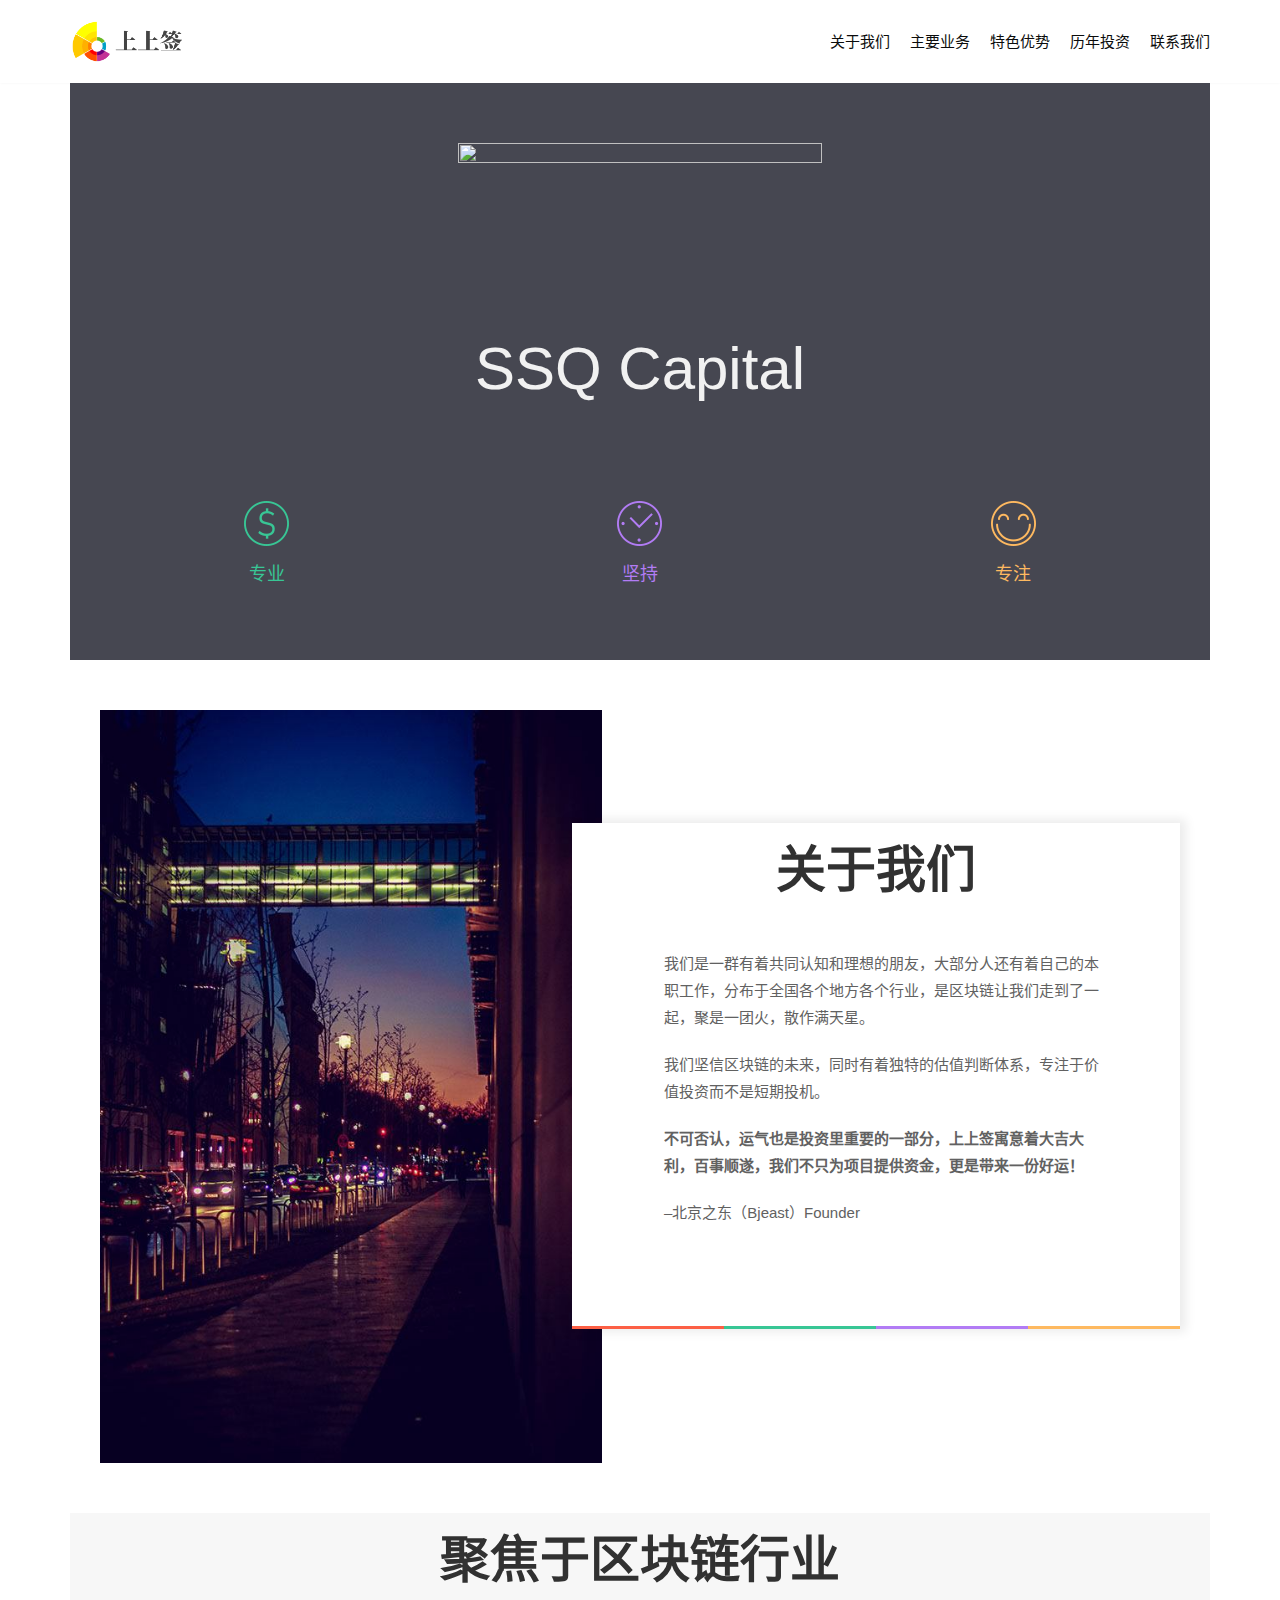
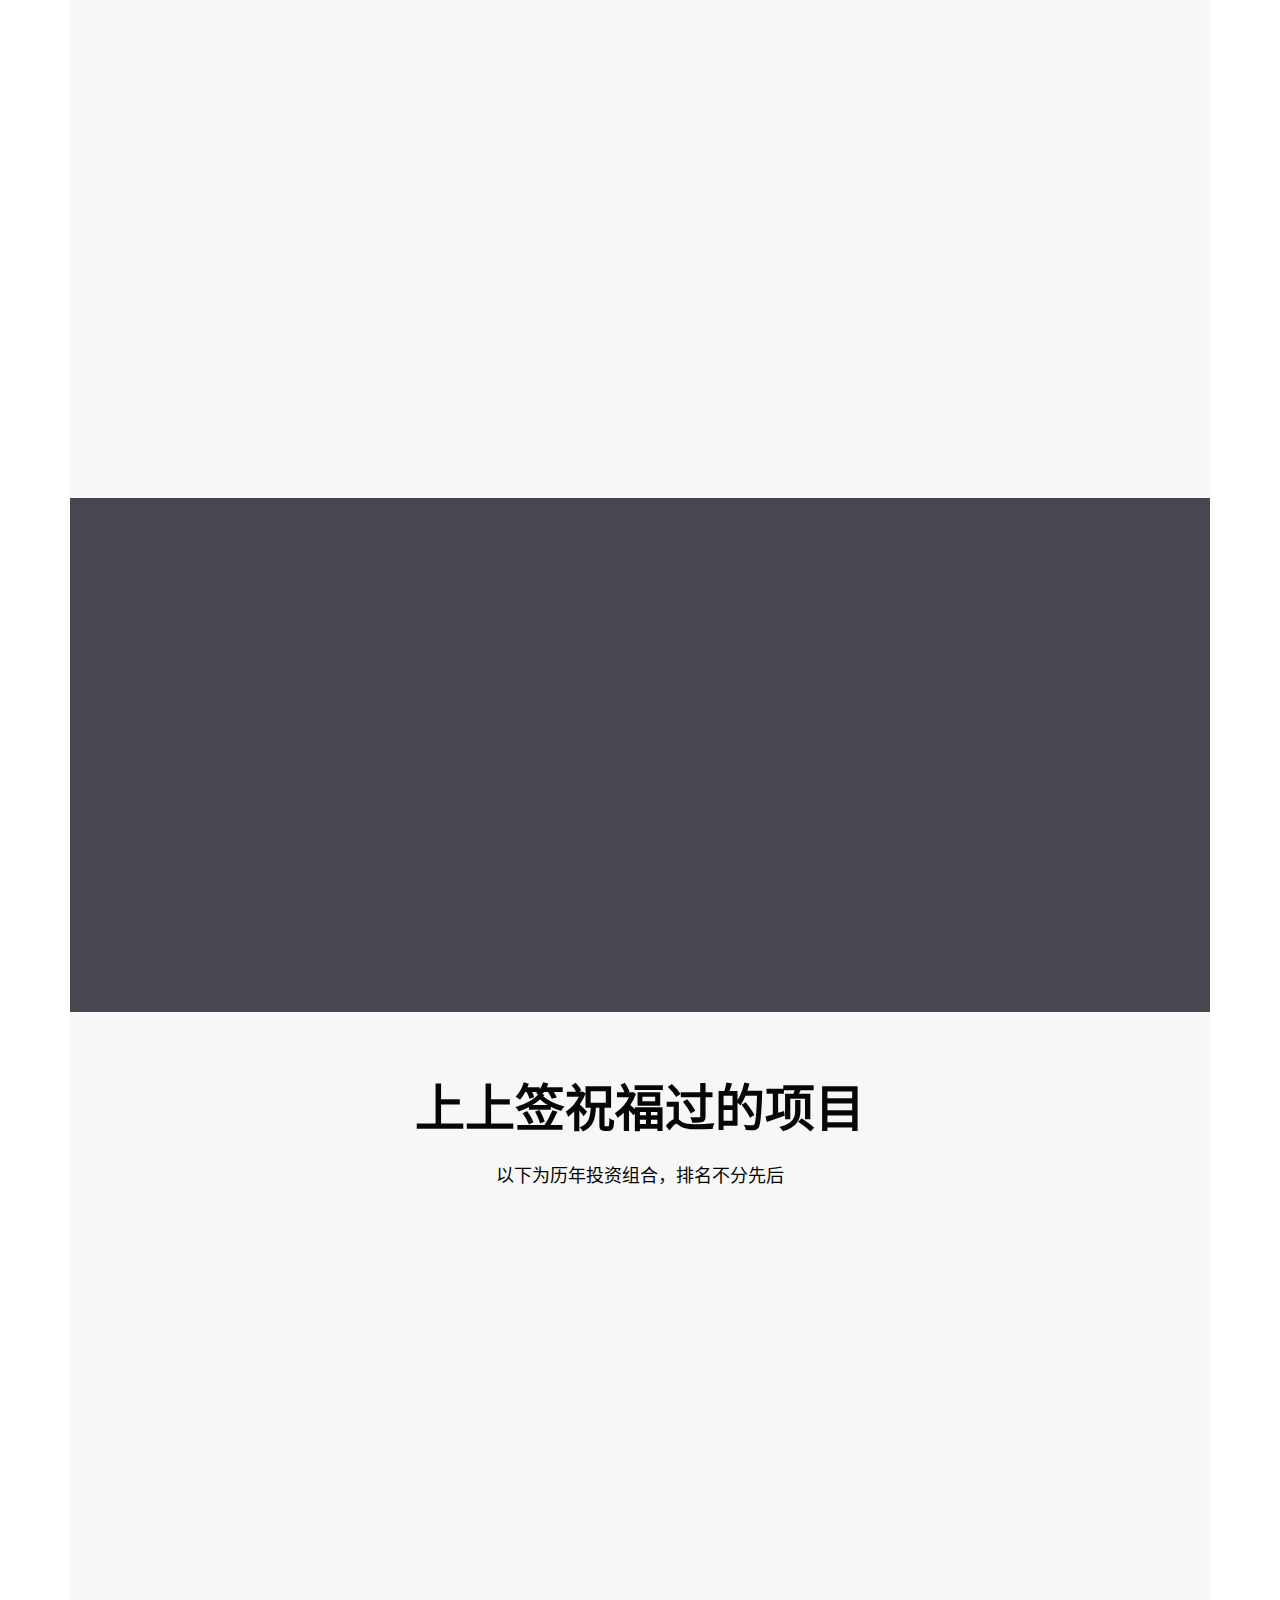
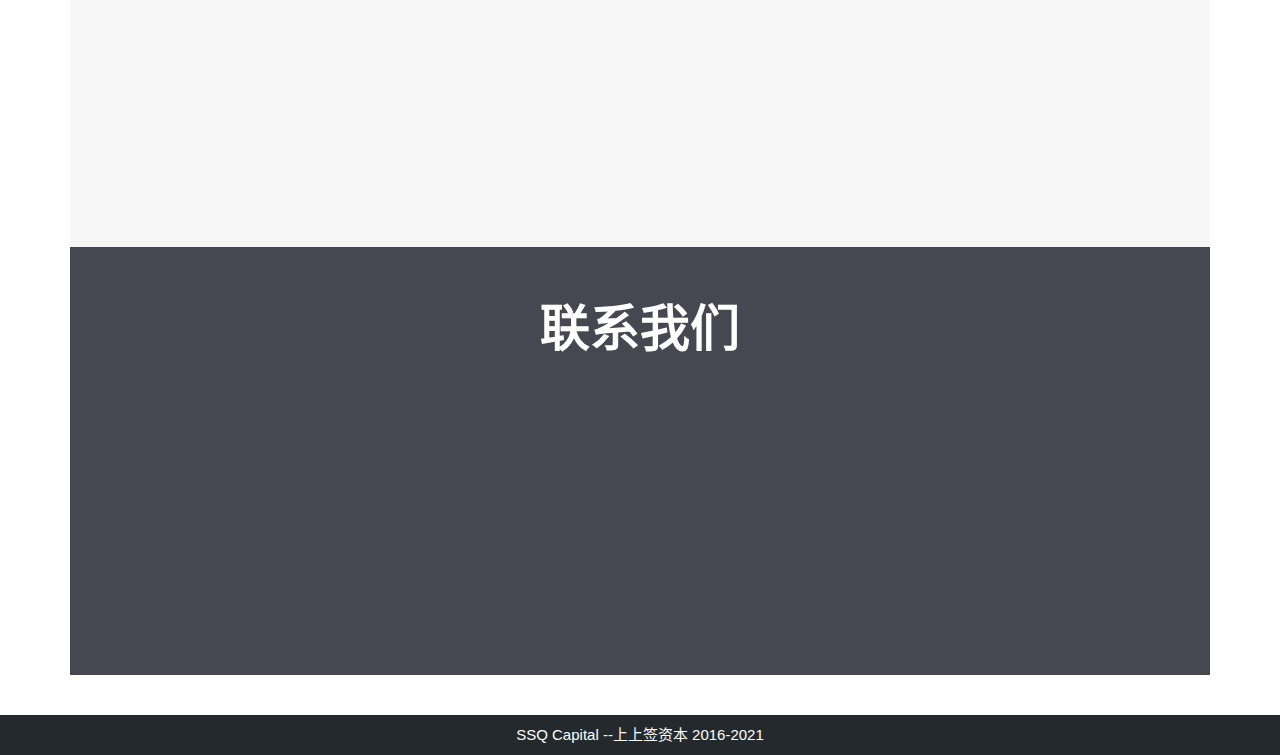
==== commit 4a7ed0c2: "Update index.htm" ====
--- a/index.htm
+++ b/index.htm
@@ -539,7 +539,7 @@
 							<div class="elementor-widget-wrap">
 						<div class="elementor-element elementor-element-4e9a1bb7 elementor-widget elementor-widget-text-editor" data-id="4e9a1bb7" data-element_type="widget" data-widget_type="text-editor.default">
 				<div class="elementor-widget-container">
-					<div class="elementor-text-editor elementor-clearfix"><h1>Ethereum，Polkadot，Filecoin，Near Protocol，Elrond，Mina Protocol，Avalanche，Skale，Gatechain，Rune，Iotex，ThunderToken，OmiseGO，RChain，Firstblood ，AppCoins，Zilliqa，Mlgb，Status，Streamr，Skrumble，Seele，ChainLink，Arweave，Asch，Lamden Tau，Cosmos，The Graph,Kira</h1></div>
+					<div class="elementor-text-editor elementor-clearfix"><h1>Ethereum，Polkadot，Filecoin，Near Protocol，Elrond，Mina Protocol，Avalanche，Skale，Gatechain，Rune，Iotex，ThunderToken，OmiseGO，RChain，Firstblood ，AppCoins，Zilliqa，Mlgb，Status，Streamr，Skrumble，Seele，ChainLink，Arweave，Asch，Lamden Tau，Cosmos，The Graph，Kira</h1></div>
 				</div>
 				</div>
 				<div class="elementor-element elementor-element-1cc7e703 elementor-widget elementor-widget-html" data-id="1cc7e703" data-element_type="widget" data-widget_type="html.default">
@@ -661,7 +661,7 @@
 			<div class="hfg-grid nv-footer-content hfg-grid-bottom row--wrapper row " data-section="hfg_footer_layout_bottom">
 				<div class="builder-item hfg-item-last hfg-item-first col-12 col-md-12 col-sm-12 desktop-center tablet-center mobile-center hfg-item-v-middle"><div class="item--inner builder-item--footer_copyright" data-section="footer_copyright" data-item-id="footer_copyright">
 	<div class="component-wrap">
-	<p>SSQ Capital --上上签资本 2016-2020</p></div>
+	<p>SSQ Capital --上上签资本 2016-2021</p></div>
 
 	</div>
 
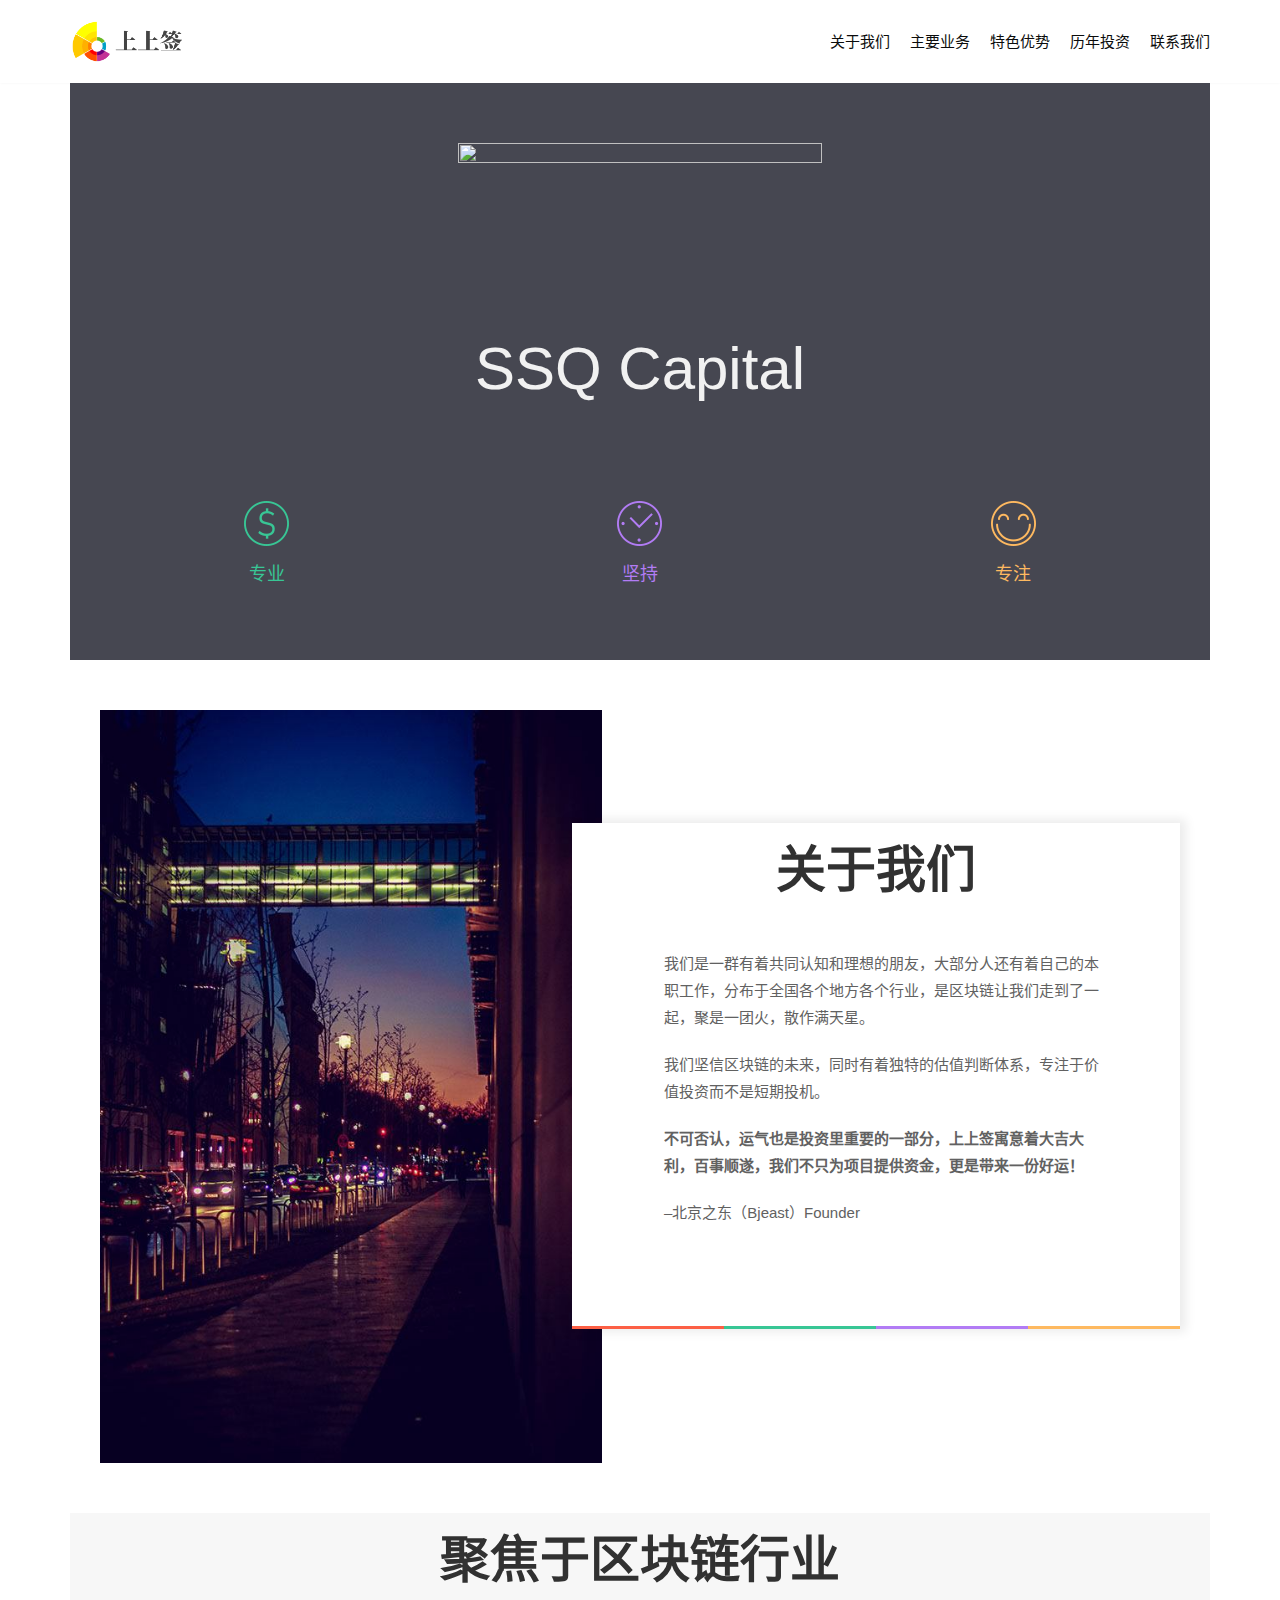
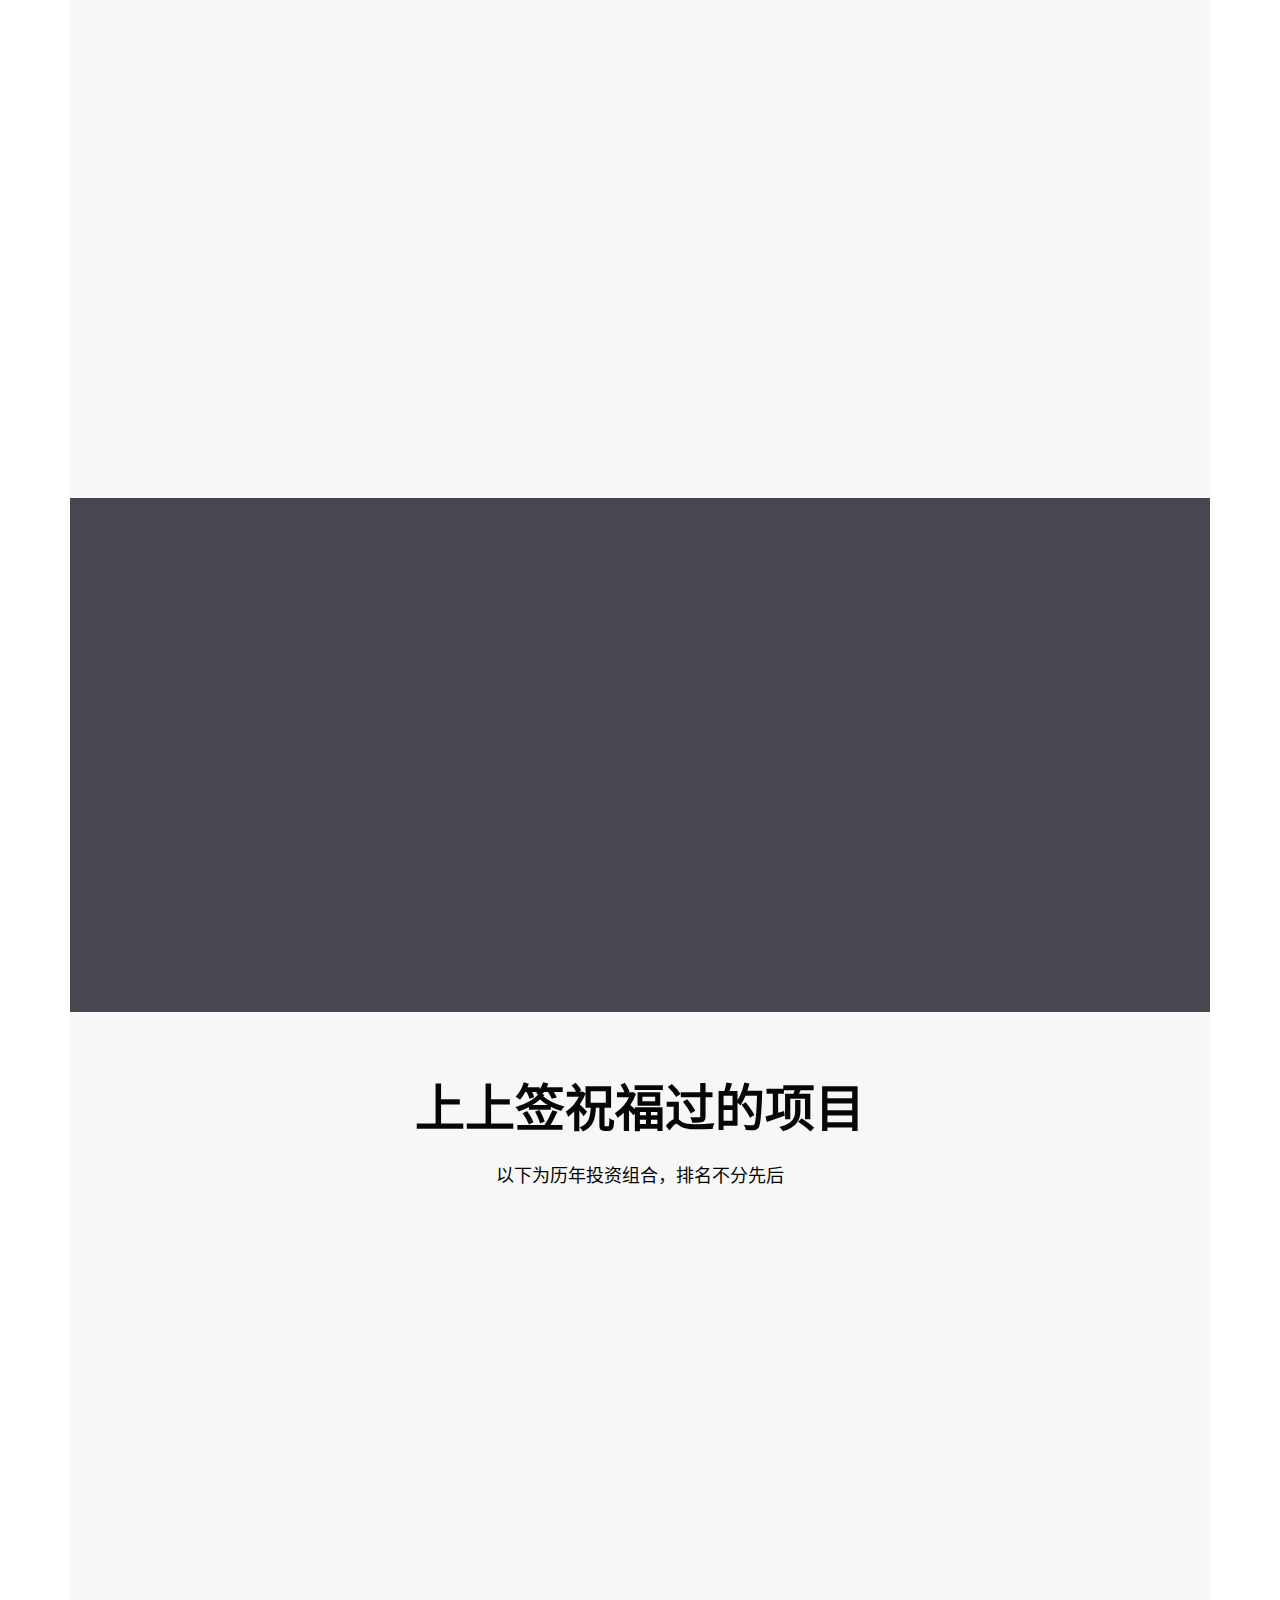
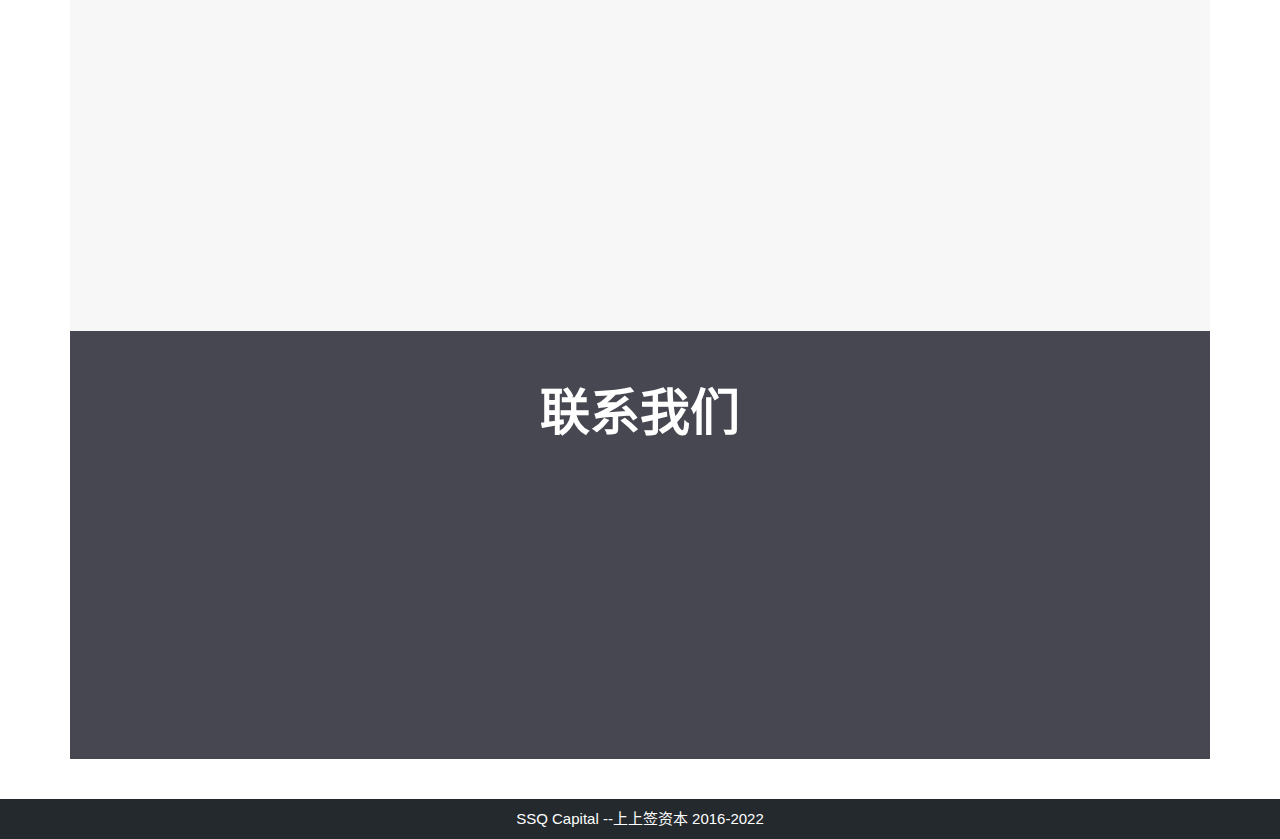
==== commit 8613ce21: "Update index.htm" ====
--- a/index.htm
+++ b/index.htm
@@ -181,7 +181,7 @@
 						<div class="elementor-element elementor-element-7b916ee elementor-widget elementor-widget-image" data-id="7b916ee" data-element_type="widget" data-widget_type="image.default">
 				<div class="elementor-widget-container">
 					<div class="elementor-image">
-										<img width="708" height="180" src="./index_files/uugai.com_1604656052167.png" class="attachment-full size-full" alt="" loading="lazy" srcset="https://ssqcapital.000webhostapp.com/wp-content/uploads/2020/11/uugai.com_1604656052167.png 708w, https://ssqcapital.000webhostapp.com/wp-content/uploads/2020/11/uugai.com_1604656052167-300x76.png 300w" sizes="(max-width: 708px) 100vw, 708px">											</div>
+										<img width="708" height="180" src="./index_files/uugai.com_1604656052167.png" class="attachment-full size-full" alt="" loading="lazy" srcset="https://ssq.io/index_files/uugai.com_1604656052167.png 708w, https://ssq.io/index_files/uugai.com_1604656052167-300x76.png 300w" sizes="(max-width: 708px) 100vw, 708px">											</div>
 				</div>
 				</div>
 				<div class="elementor-element elementor-element-802332a elementor-widget elementor-widget-heading" data-id="802332a" data-element_type="widget" data-widget_type="heading.default">
@@ -445,7 +445,7 @@
 							<div class="elementor-widget-wrap">
 						<div class="elementor-element elementor-element-65cead29 elementor-position-top elementor-vertical-align-top elementor-widget elementor-widget-image-box" data-id="65cead29" data-element_type="widget" data-widget_type="image-box.default">
 				<div class="elementor-widget-container">
-			<div class="elementor-image-box-wrapper"><figure class="elementor-image-box-img"><img width="50" height="50" src="./index_files/neve-user-1.png" class="attachment-full size-full" alt="" loading="lazy"></figure><div class="elementor-image-box-content"><h3 class="elementor-image-box-title">100+</h3><p class="elementor-image-box-description">社区人数</p></div></div>		</div>
+			<div class="elementor-image-box-wrapper"><figure class="elementor-image-box-img"><img width="50" height="50" src="./index_files/neve-user-1.png" class="attachment-full size-full" alt="" loading="lazy"></figure><div class="elementor-image-box-content"><h3 class="elementor-image-box-title">1200+</h3><p class="elementor-image-box-description">社区人数</p></div></div>		</div>
 				</div>
 				<div class="elementor-element elementor-element-a129d54 elementor-view-default elementor-widget elementor-widget-icon" data-id="a129d54" data-element_type="widget" data-widget_type="icon.default">
 				<div class="elementor-widget-container">
@@ -464,7 +464,7 @@
 							<div class="elementor-widget-wrap">
 						<div class="elementor-element elementor-element-7530ae95 elementor-position-top elementor-vertical-align-top elementor-widget elementor-widget-image-box" data-id="7530ae95" data-element_type="widget" data-widget_type="image-box.default">
 				<div class="elementor-widget-container">
-			<div class="elementor-image-box-wrapper"><figure class="elementor-image-box-img"><img width="50" height="50" src="./index_files/neve-heart-1.png" class="attachment-full size-full" alt="" loading="lazy"></figure><div class="elementor-image-box-content"><h3 class="elementor-image-box-title">5+</h3><p class="elementor-image-box-description">投资年限</p></div></div>		</div>
+			<div class="elementor-image-box-wrapper"><figure class="elementor-image-box-img"><img width="50" height="50" src="./index_files/neve-heart-1.png" class="attachment-full size-full" alt="" loading="lazy"></figure><div class="elementor-image-box-content"><h3 class="elementor-image-box-title">6+</h3><p class="elementor-image-box-description">投资年限</p></div></div>		</div>
 				</div>
 				<div class="elementor-element elementor-element-db1d4b8 elementor-view-default elementor-widget elementor-widget-icon" data-id="db1d4b8" data-element_type="widget" data-widget_type="icon.default">
 				<div class="elementor-widget-container">
@@ -529,7 +529,7 @@
 							<div class="elementor-widget-wrap">
 						<div class="elementor-element elementor-element-fcce502 elementor-widget elementor-widget-heading" data-id="fcce502" data-element_type="widget" data-widget_type="heading.default">
 				<div class="elementor-widget-container">
-			<h1 class="elementor-heading-title elementor-size-xxl"><b style="">2016</b><br>--<br>2020</h1>		</div>
+			<h1 class="elementor-heading-title elementor-size-xxl"><b style="">2016</b><br>--<br>2022</h1>		</div>
 				</div>
 						</div>
 					</div>
@@ -539,7 +539,7 @@
 							<div class="elementor-widget-wrap">
 						<div class="elementor-element elementor-element-4e9a1bb7 elementor-widget elementor-widget-text-editor" data-id="4e9a1bb7" data-element_type="widget" data-widget_type="text-editor.default">
 				<div class="elementor-widget-container">
-					<div class="elementor-text-editor elementor-clearfix"><h1>Ethereum，Polkadot，Filecoin，Near Protocol，Elrond，Mina Protocol，Avalanche，Skale，Gatechain，Rune，Iotex，ThunderToken，OmiseGO，RChain，Firstblood ，AppCoins，Zilliqa，Mlgb，Status，Streamr，Skrumble，Seele，ChainLink，Arweave，Asch，Lamden Tau，Cosmos，The Graph，Kira</h1></div>
+					<div class="elementor-text-editor elementor-clearfix"><h1>Ethereum，Polkadot，Filecoin，Near Protocol，Elrond，Mina Protocol，Avalanche，Skale，Gatechain，Rune，Iotex，ThunderToken，OmiseGO，RChain，Firstblood ，AppCoins，Zilliqa，Mlgb，Status，Streamr，Skrumble，Seele，ChainLink，Arweave，Asch，Lamden Tau，Cosmos，The Graph，Kira，Moonbeam，Astar，Bullieverse，Frax，Marlin，Ref finance</h1></div>
 				</div>
 				</div>
 				<div class="elementor-element elementor-element-1cc7e703 elementor-widget elementor-widget-html" data-id="1cc7e703" data-element_type="widget" data-widget_type="html.default">
@@ -661,7 +661,7 @@
 			<div class="hfg-grid nv-footer-content hfg-grid-bottom row--wrapper row " data-section="hfg_footer_layout_bottom">
 				<div class="builder-item hfg-item-last hfg-item-first col-12 col-md-12 col-sm-12 desktop-center tablet-center mobile-center hfg-item-v-middle"><div class="item--inner builder-item--footer_copyright" data-section="footer_copyright" data-item-id="footer_copyright">
 	<div class="component-wrap">
-	<p>SSQ Capital --上上签资本 2016-2021</p></div>
+	<p>SSQ Capital --上上签资本 2016-2022</p></div>
 
 	</div>
 
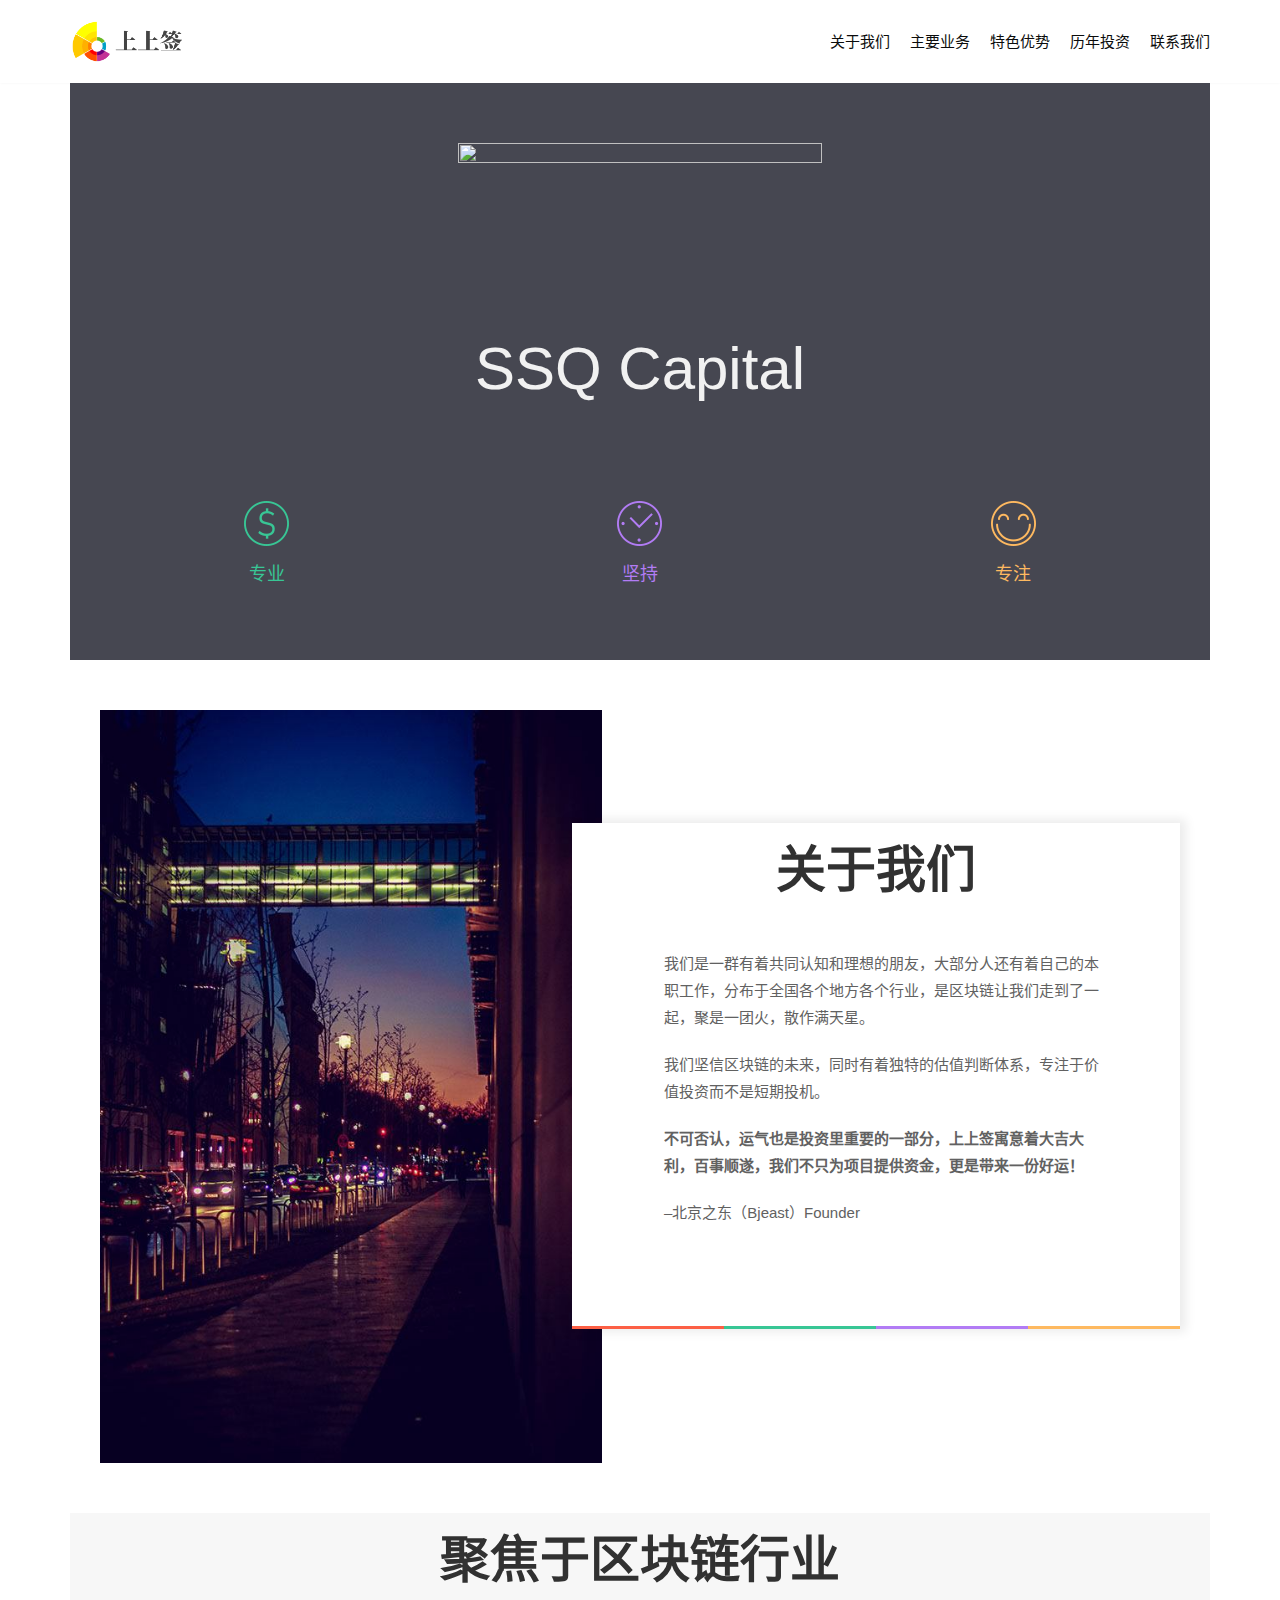
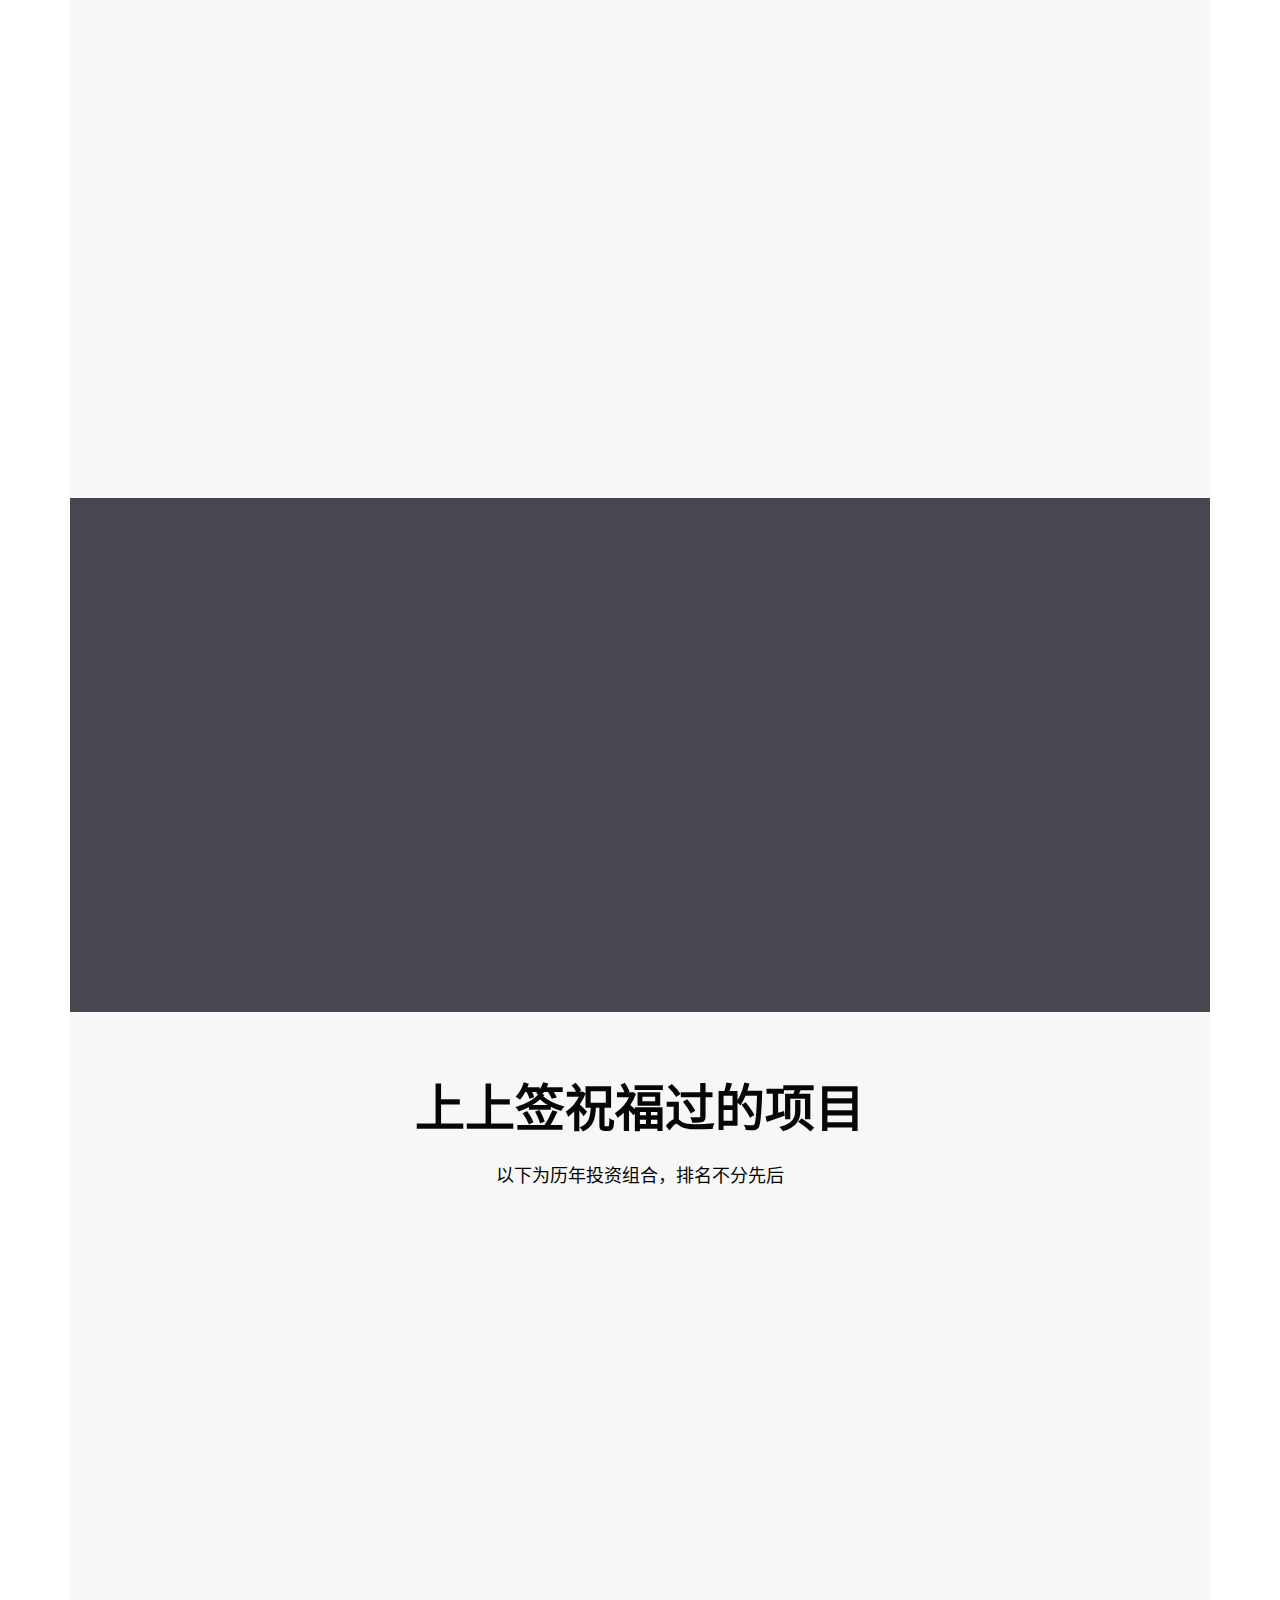
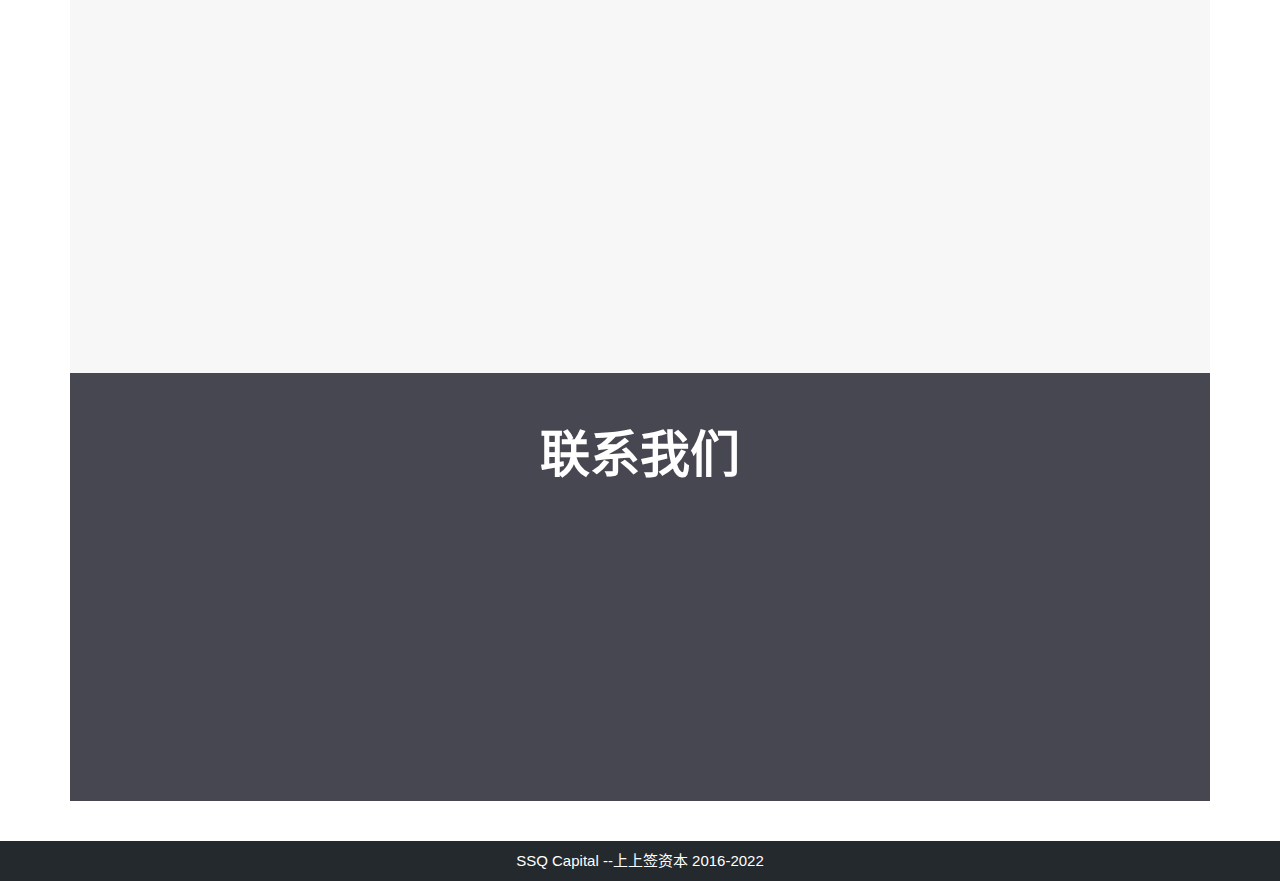
==== commit cfcf4539: "Update index.htm" ====
--- a/index.htm
+++ b/index.htm
@@ -529,7 +529,7 @@
 							<div class="elementor-widget-wrap">
 						<div class="elementor-element elementor-element-fcce502 elementor-widget elementor-widget-heading" data-id="fcce502" data-element_type="widget" data-widget_type="heading.default">
 				<div class="elementor-widget-container">
-			<h1 class="elementor-heading-title elementor-size-xxl"><b style="">2016</b><br>--<br>2022</h1>		</div>
+			<h1 class="elementor-heading-title elementor-size-xxl"><b style="">2016</b><br>--<br>2025</h1>		</div>
 				</div>
 						</div>
 					</div>
@@ -539,7 +539,7 @@
 							<div class="elementor-widget-wrap">
 						<div class="elementor-element elementor-element-4e9a1bb7 elementor-widget elementor-widget-text-editor" data-id="4e9a1bb7" data-element_type="widget" data-widget_type="text-editor.default">
 				<div class="elementor-widget-container">
-					<div class="elementor-text-editor elementor-clearfix"><h1>Ethereum，Polkadot，Filecoin，Near Protocol，Elrond，Mina Protocol，Avalanche，Skale，Gatechain，Rune，Iotex，ThunderToken，OmiseGO，RChain，Firstblood ，AppCoins，Zilliqa，Mlgb，Status，Streamr，Skrumble，Seele，ChainLink，Arweave，Asch，Lamden Tau，Cosmos，The Graph，Kira，Moonbeam，Astar，Bullieverse，Frax，Marlin，Ref finance</h1></div>
+					<div class="elementor-text-editor elementor-clearfix"><h1>Ethereum，Polkadot，Filecoin，Near Protocol，Elrond，Mina Protocol，Avalanche，Skale，Gatechain，Rune，Iotex，ThunderToken，OmiseGO，RChain，Firstblood ，AppCoins，Zilliqa，Mlgb，Status，Streamr，Skrumble，Seele，ChainLink，Arweave，Asch，Lamden Tau，Cosmos，The Graph，Kira，Moonbeam，Astar，Bullieverse，Frax，Marlin，Ref finance，doubler，Aphone，Eigenlayer，Swell，Delphi found </h1></div>
 				</div>
 				</div>
 				<div class="elementor-element elementor-element-1cc7e703 elementor-widget elementor-widget-html" data-id="1cc7e703" data-element_type="widget" data-widget_type="html.default">
